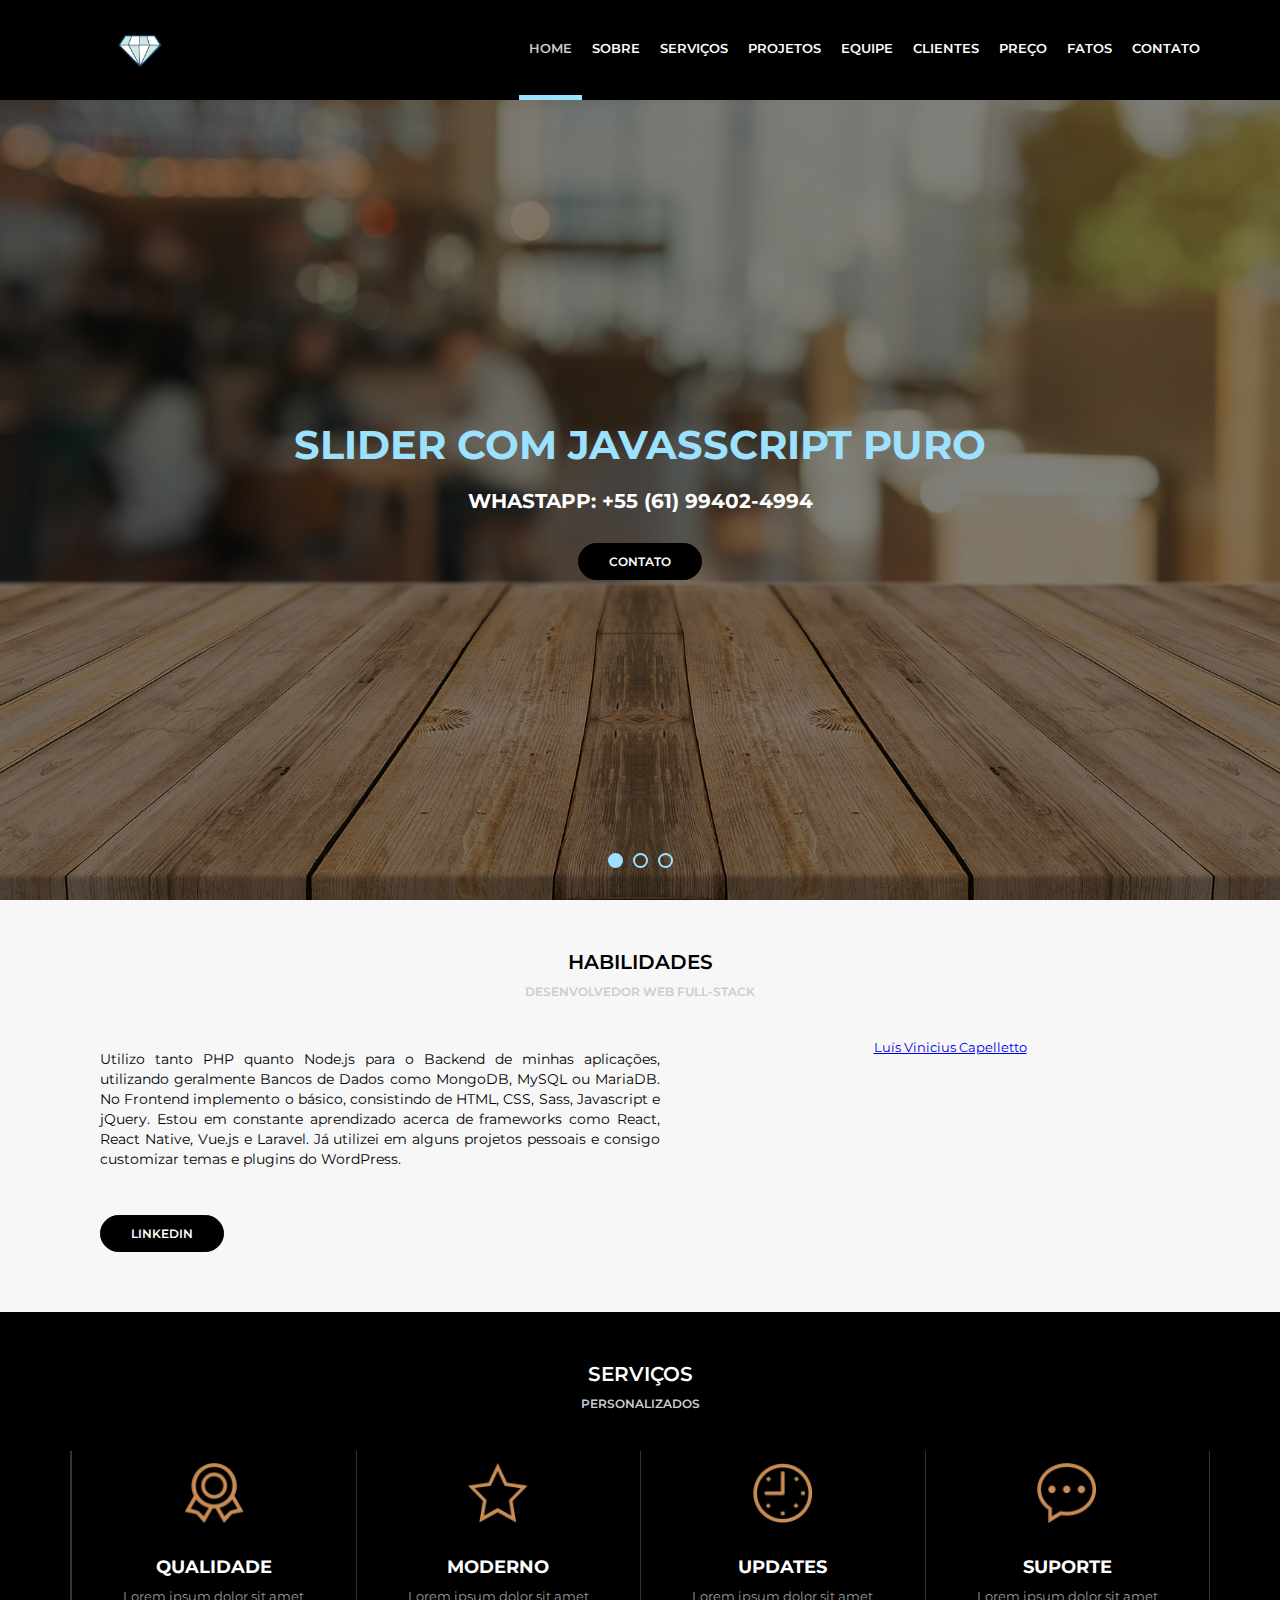
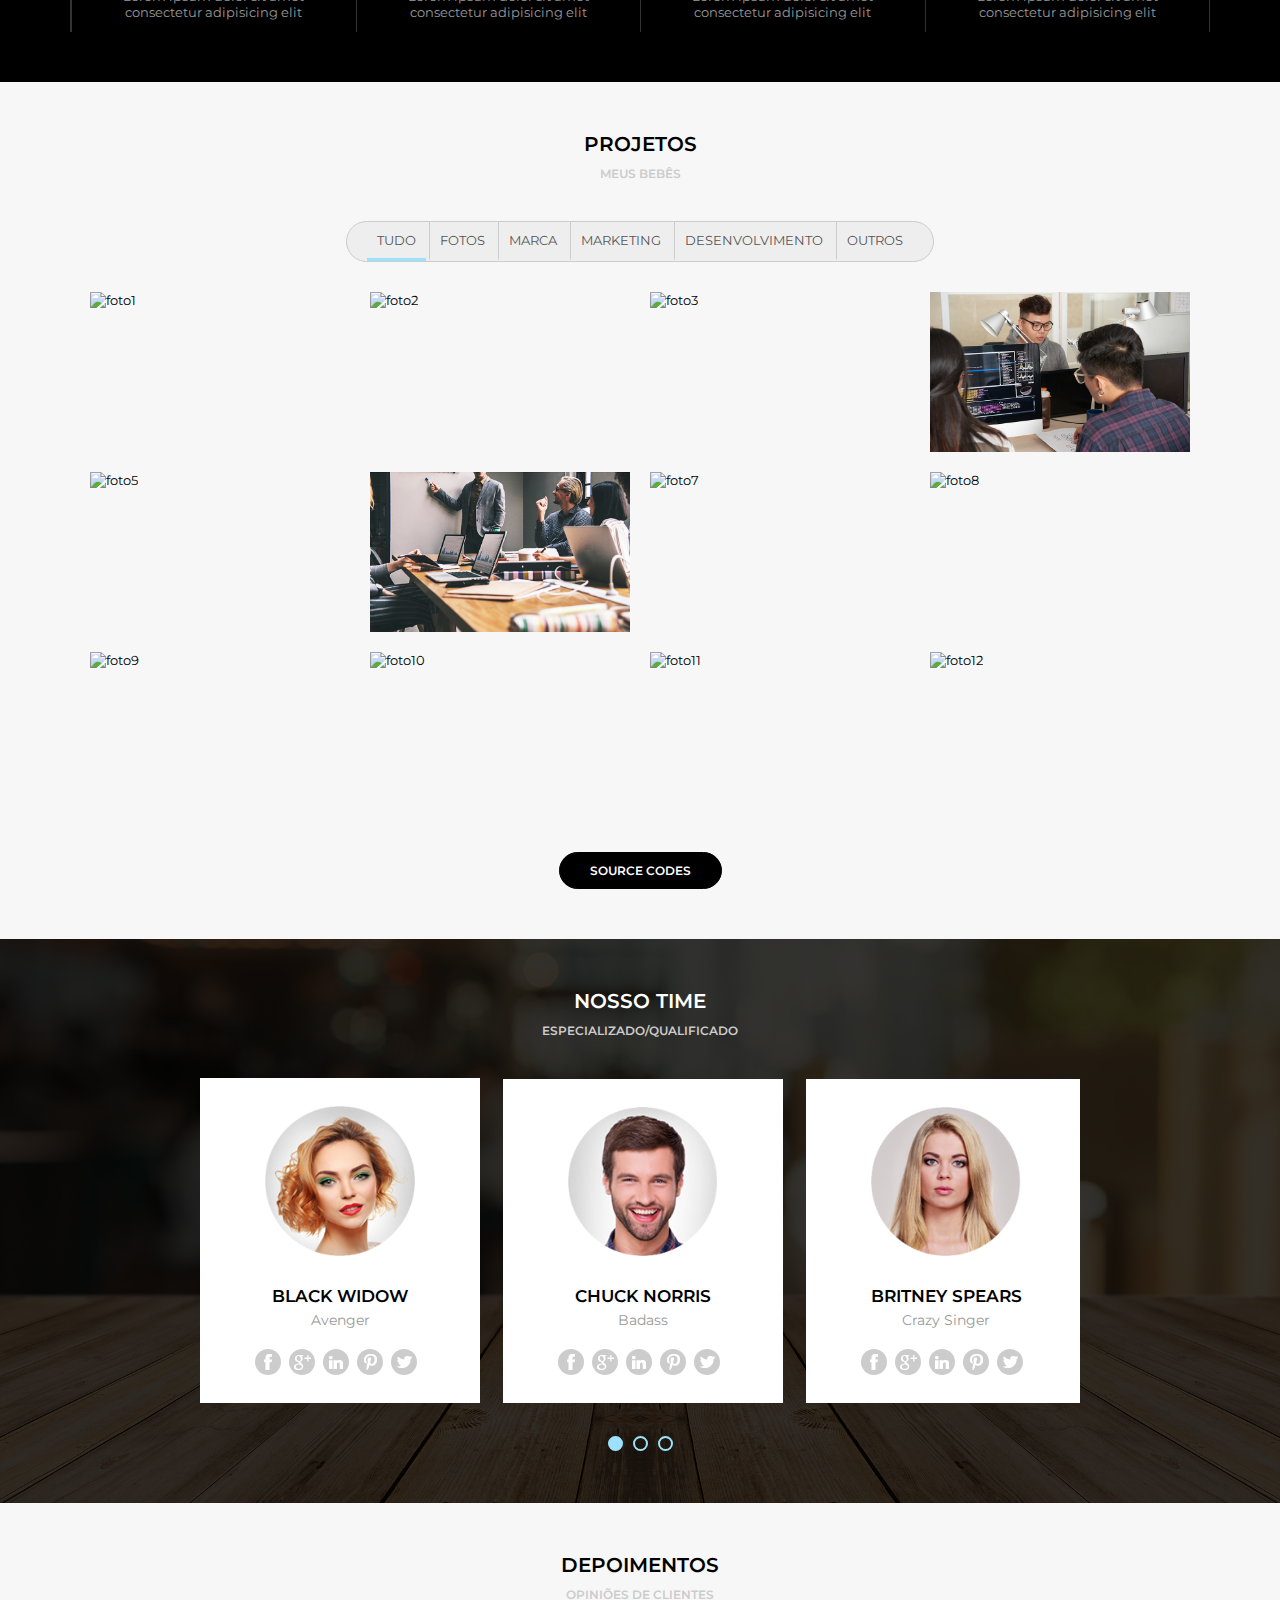
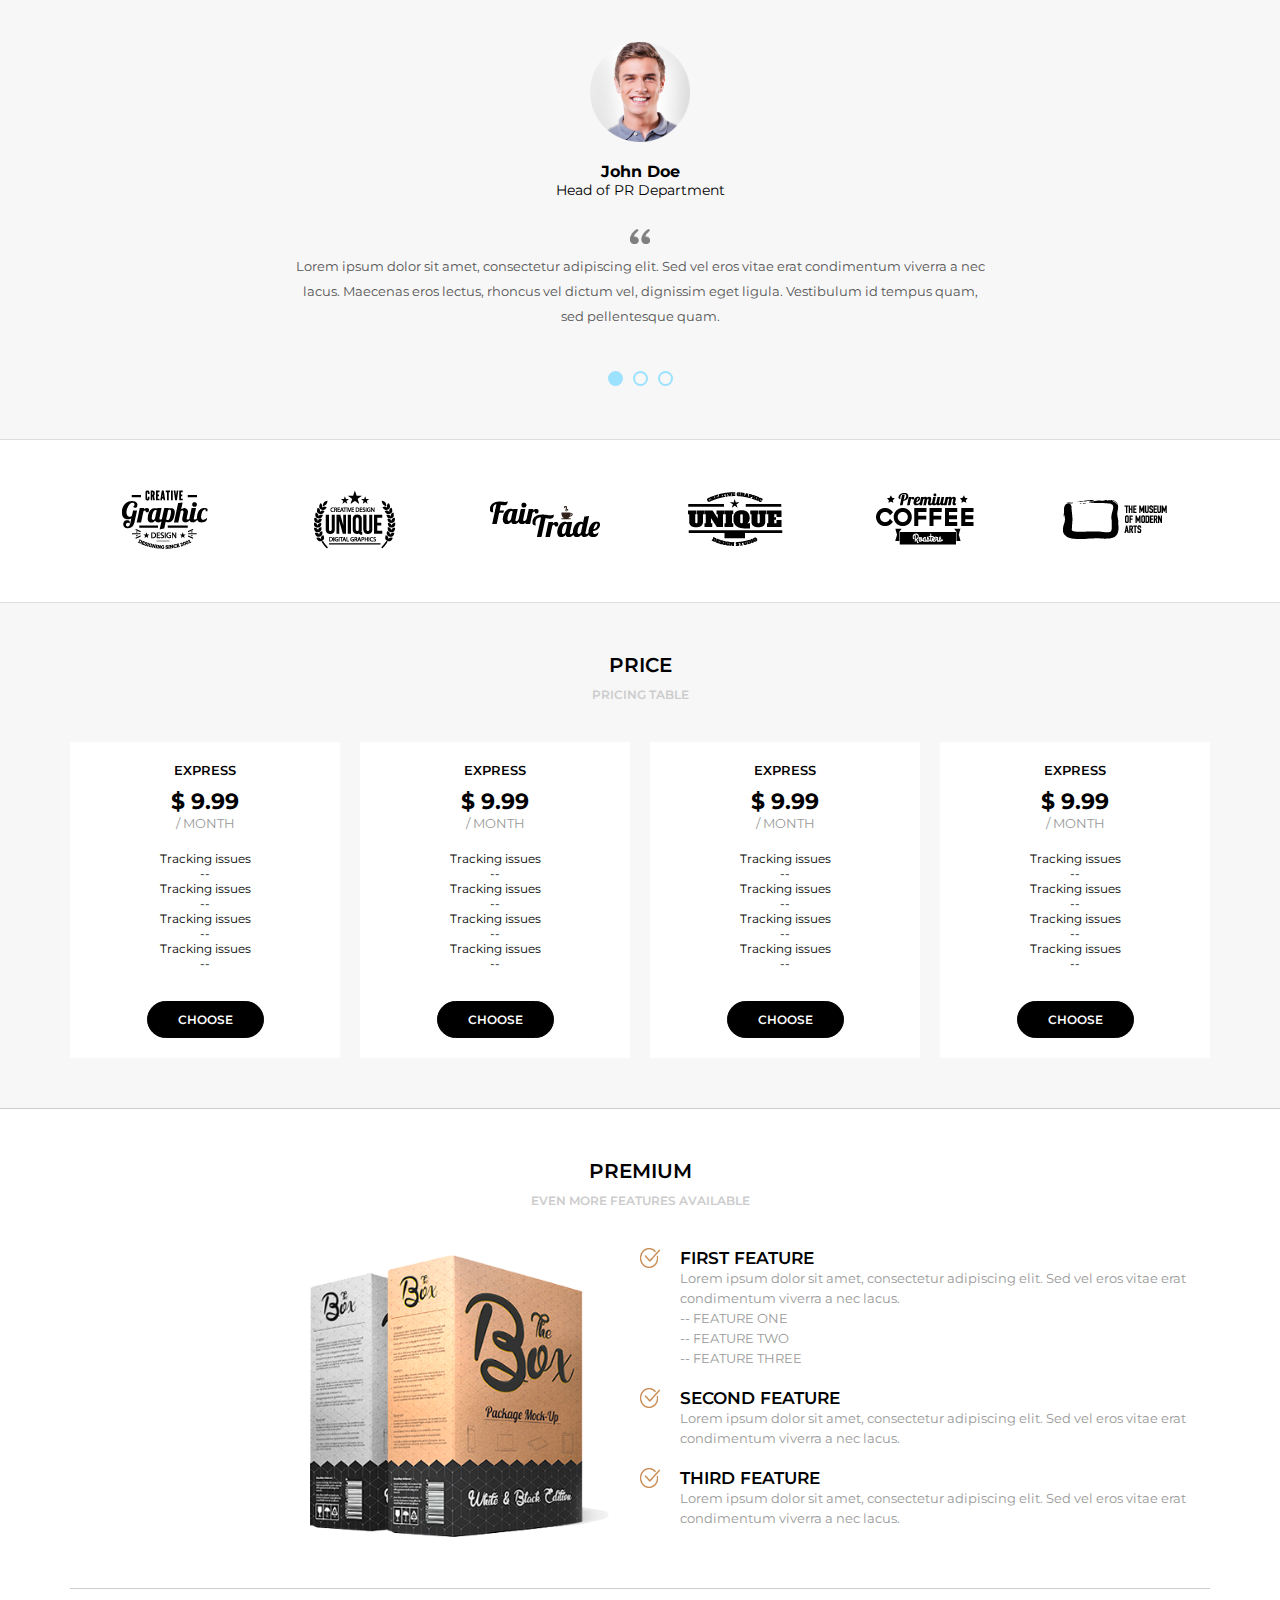
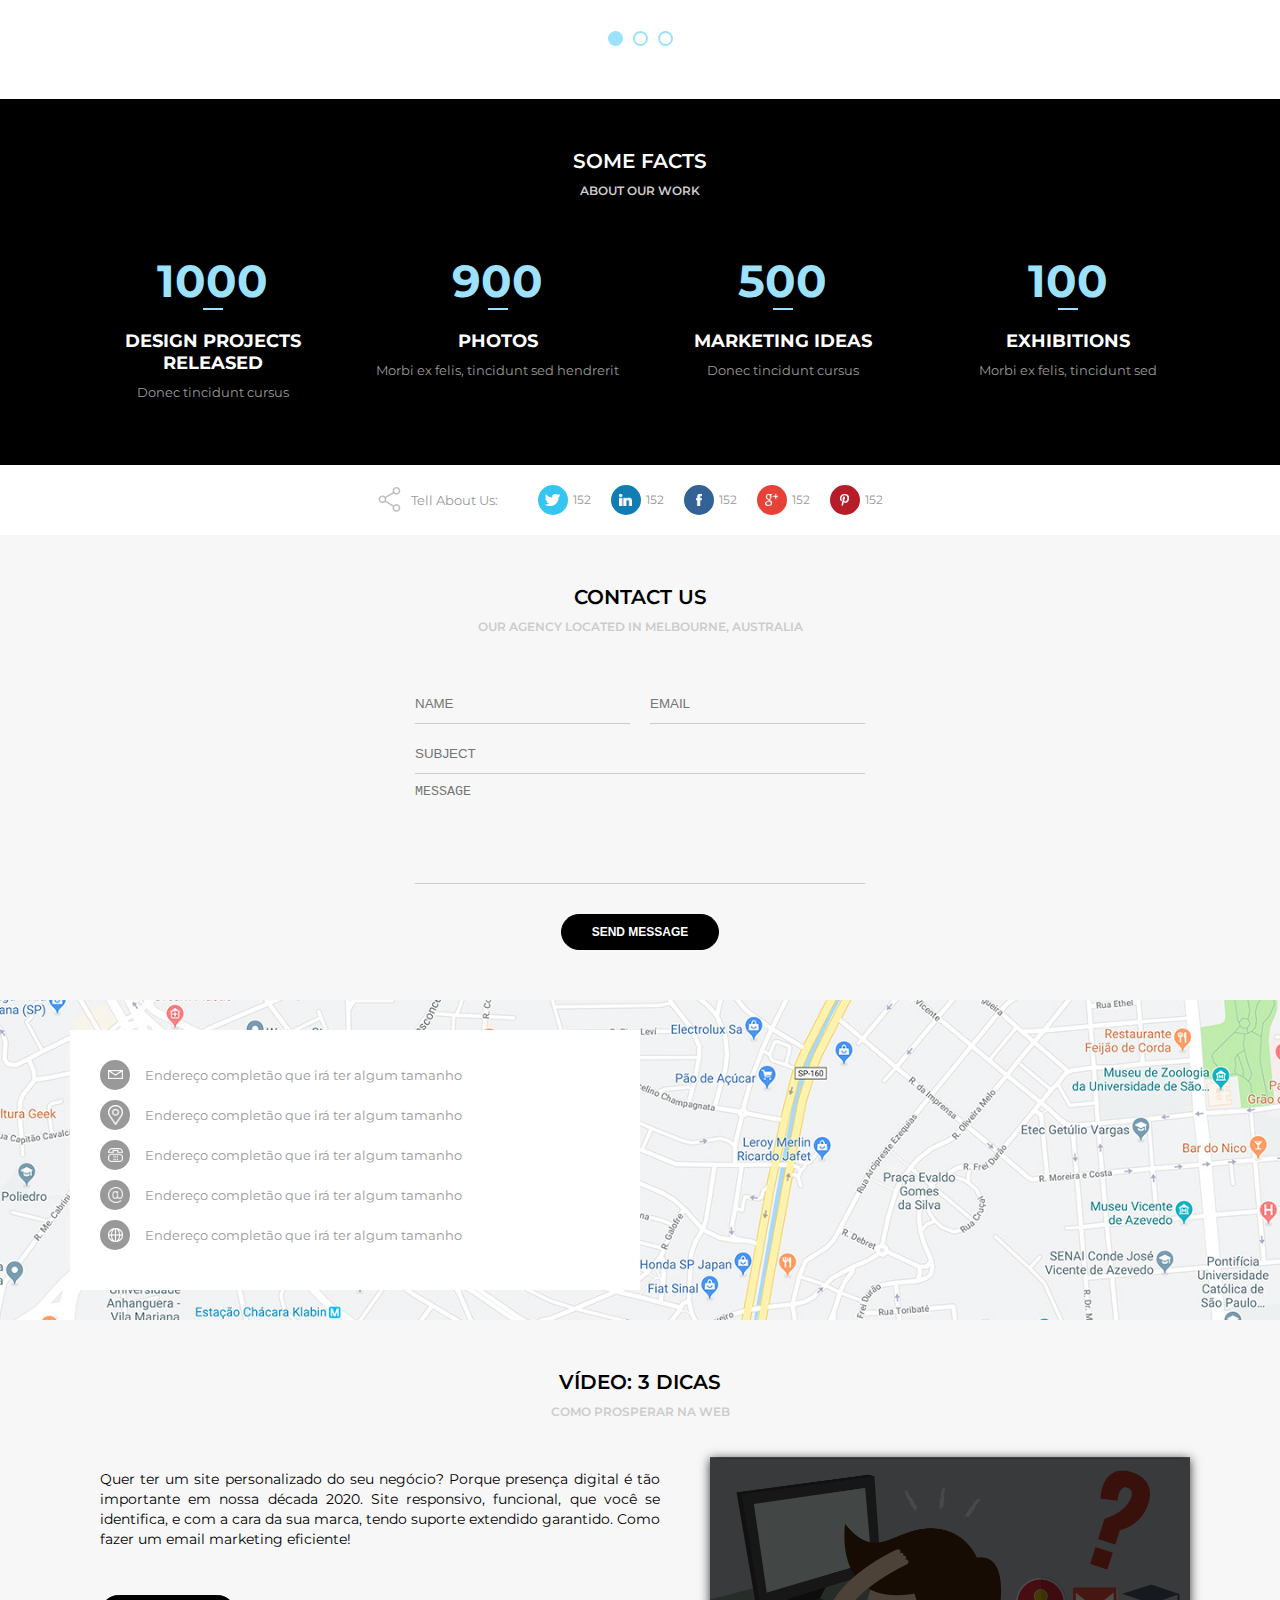
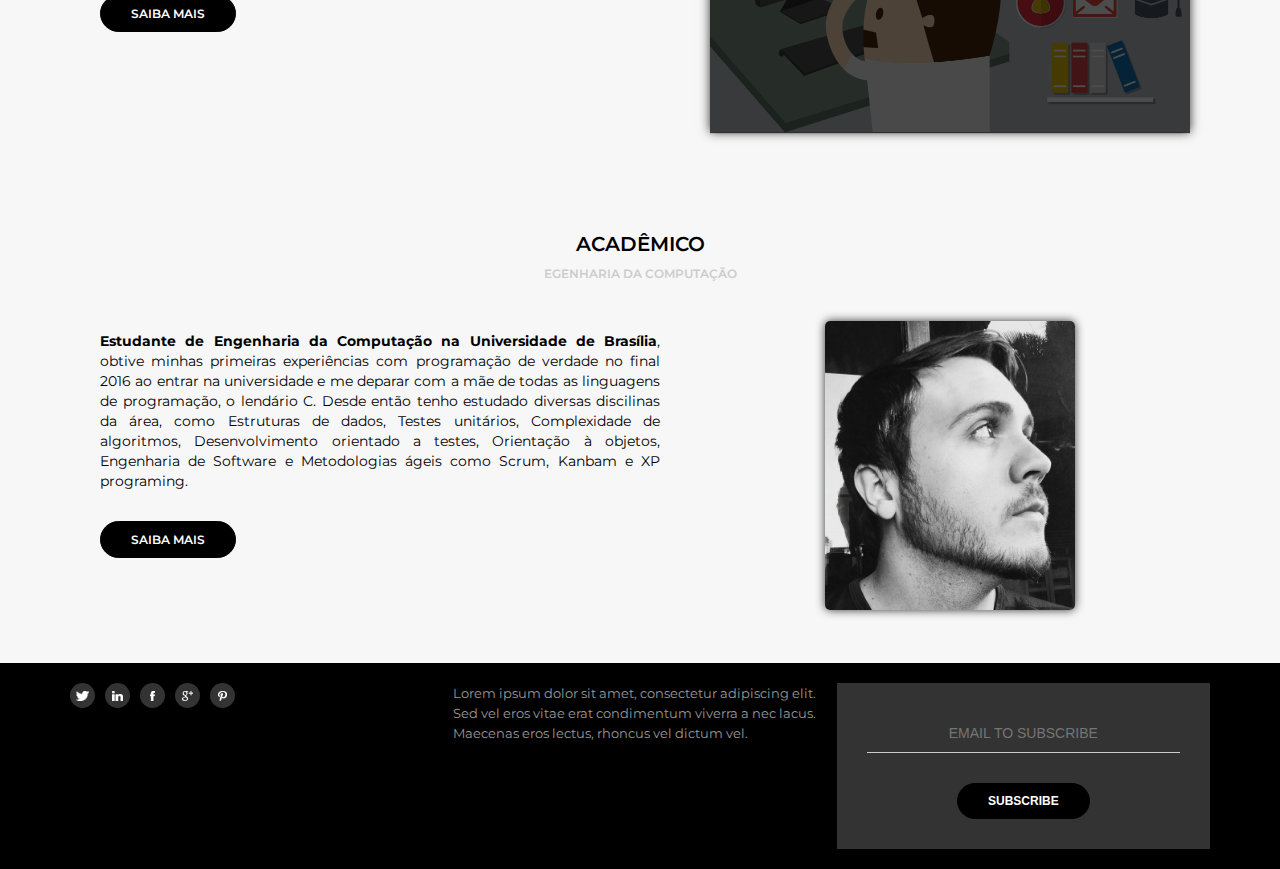
==== index.html @ 9a7fa346 "[Features] Slider Fix" ====
<!DOCTYPE html>
<html lang="pt-br">
<head>
    <meta charset="UTF-8">
    <meta http-equiv="X-UA-Compatible" content="IE=edge">
    <meta name="viewport" content="width=device-width, initial-scale=1.0">

    <meta property="og:image" content="./media/Profile.png">
    <meta name="description" content="This is my website description">
    <meta name="keywords" content="web development, web design, HTML CSS ">

    <link href="https://fonts.googleapis.com/css2?family=Montserrat:wght@300;400;600;700&display=swap" rel="stylesheet"> 
    <script src="https://kit.fontawesome.com/80a77d1ec5.js" crossorigin="anonymous"></script>

    <link rel="stylesheet" href="./assets/css/style.css">
    <link id="favicon" rel="icon" href="assets/icons/terminal.ico" type="image/x-icon" />
    <title>FrontEnd Estático - HTML & CSS</title>
</head>
<body>
    <header>
        <section class="header">
            <div class="logo">
                <div class="logo-img">
                    <img src="assets/animations/diamond/animat-diamond-color.gif" alt="diamond-color animation">
                </div>
            </div>
            <div class="menu">
                <img src="assets/icons/menu.png" alt="menu opener img" class="menu-opener">
                <nav>
                    <ul>
                        <li class="active"><a href="#">Home</a></li>
                        <li><a href="#">Sobre</a></li>
                        <li><a href="#">Serviços</a></li>
                        <li><a href="#">Projetos</a></li>
                        <li><a href="#">Equipe</a></li>
                        <li><a href="#">Clientes</a></li>
                        <li><a href="#">Preço</a></li>
                        <li><a href="#">Fatos</a></li>
                        <li><a href="#">Contato</a></li>
                    </ul>
                </nav>
            </div><!--menu-->
        </section><!--header-->
    </header>
    <main>
        
        <section class="banner">
            <div class="sliders">
                <div class="slide">

                    <div class="slide-area slide1" >
                        <h1><span>Slider com JavaSscript Puro</span><br></h1>
                        <h2>WhastApp: +55 (61) 99402-4994</h2>
                        <a href="mailto:thecapellett@gmail.com" target="_blank" class="button">
                            <i class="fas fa-envelope fa-lg"></i> Contato
                        </a>
                    </div>
                </div><!--slide1-->

                <div class="slide">
                    <div class="slide-area slide2">
                        <h1><span>PHP do Jeito Certo</span><br></h1>
                        <h2>WhastApp: +55 (61) 99402-4994</h2>
                        <a href="mailto:thecapellett@gmail.com" target="_blank" class="button">
                            <i class="fas fa-envelope"></i> Contato
                        </a>
                    </div>
                </div><!--slide2-->

                <div class="slide">
                    <div class="slide-area slide3">
                        <h1><span>Bancos de Dados</span><br></h1>
                        <h2>WhastApp: +55 (61) 99402-4994</h2>
                        <a href="mailto:thecapellett@gmail.com" target="_blank" class="button">
                            <i class="fas fa-envelope"></i> Contato
                        </a>
                    </div>
                </div><!--slide3-->

            </div><!--sliders-->

            <div class="sliders-pointers">
                <div class="pointer active" onclick="mudarSlide(0)"></div>
                <div class="pointer" onclick="mudarSlide(1)"></div>
                <div class="pointer" onclick="mudarSlide(2)"></div>
            </div><!--slider-pointers-->

        </section><!--banner-->

        <section class="default light">
            <div class="section-title">habilidades</div>
            <div class="section-desc">Desenvolvedor Web Full-Stack</div>
            <div class="section-body">
                <div class="section-about">
                    <div class="section-about--left">
                        <p>
                            Utilizo tanto PHP quanto Node.js para o Backend de minhas aplicações, utilizando geralmente Bancos de Dados como MongoDB, MySQL ou MariaDB.
                            No Frontend implemento o básico, consistindo de HTML, CSS, Sass, Javascript e jQuery. 
                            Estou em constante aprendizado acerca de frameworks como React, React Native, Vue.js e Laravel.
                            Já utilizei em alguns projetos pessoais e consigo customizar temas e plugins do WordPress.
                        </p>
                        <br>
                        <a href="https://www.linkedin.com/in/luis-capelletto/" target="_blank" class="button">Linkedin</a>
                    </div>
                    <div class="section-about--right">
                        <div class="LI-profile-badge"  data-version="v1" data-size="medium" data-locale="pt_BR" data-type="vertical" data-theme="dark" data-vanity="luis-capelletto">
                            <a class="LI-simple-link" href='https://br.linkedin.com/in/luis-capelletto?trk=profile-badge'>
                                Luís Vinicius Capelletto
                            </a>
                        </div><!--!Linkedin Badge!-->
                    </div>
                </div><!--section-about-->
            </div><!--secction-body-->
        </section><!--default light-->

        <section class="default dark">
            <div class="section-title">Serviços</div>
            <div class="section-desc">Personalizados</div>
            <div class="section-body">
                <div class="section-services">
                    <div class="section-service">
                        <img src="assets/icons/medalha.png" alt="serviço1 img">
                        <h4>Qualidade</h4>
                        <p>Lorem ipsum dolor sit amet consectetur adipisicing elit</p>
                    </div><!--section-service-->
                    
                    <div class="section-service">
                        <img src="assets/icons/estrela.png" alt="serviço2 img">
                        <h4>Moderno</h4>
                        <p>Lorem ipsum dolor sit amet consectetur adipisicing elit</p>
                    </div><!--section-service-->
                    
                    <div class="section-service">
                        <img src="assets/icons/relogio.png" alt="serviço3 img">
                        <h4>Updates</h4>
                        <p>Lorem ipsum dolor sit amet consectetur adipisicing elit</p>
                    </div><!--section-service-->
                    
                    <div class="section-service">
                        <img src="assets/icons/balao.png" alt="serviço4 img">
                        <h4>Suporte</h4>
                        <p>Lorem ipsum dolor sit amet consectetur adipisicing elit</p>
                    </div><!--section-service-->

                </div><!--section-services-->
            </div><!--section-body-->
        </section><!--default dark-->

        <section class="default light">
            <div class="section-title">Projetos</div>
            <div class="section-desc">Meus bebês</div>
            <div class="section-body">
                <div class="section-projects">
                    <div class="section-projects--filters">
                        <ul>
                            <li class="active">Tudo</li>
                            <li>Fotos</li>
                            <li>Marca</li>
                            <li>Marketing</li>
                            <li>Desenvolvimento</li>
                            <li>Outros</li>
                        </ul>
                    </div><!--section-projects--filters-->
                    <div class="section-projects--photos">
                        <div class="section-projects--photo">
                            <div class="section-projects--photoarea">
                                <div class="section-projects--photoinfo">
                                    <h5>ABOUT</h5>
                                    <p>
                                        Lorem ipsum dolor sit amet consectetur, 
                                        adipisicing elit. 
                                    </p>
                                </div>
                                <img src="https://source.unsplash.com/random" alt="foto1">
                            </div>
                        </div><!--photo1-->
                        <div class="section-projects--photo">
                            <div class="section-projects--photoarea">
                                <div class="section-projects--photoinfo">
                                    <h5>ABOUT</h5>
                                    <p>
                                        Lorem ipsum dolor sit amet consectetur, 
                                        adipisicing elit. 
                                    </p>
                                </div>
                                <img src="https://source.unsplash.com/collection/962362/desktop-and-tech" alt="foto2">
                            </div>
                        </div><!--photo2-->
                        <div class="section-projects--photo">
                            <div class="section-projects--photoarea">
                                <div class="section-projects--photoinfo">
                                    <h5>ABOUT</h5>
                                    <p>
                                        Lorem ipsum dolor sit amet consectetur, 
                                        adipisicing elit. 
                                    </p>
                                </div>
                                <img src="https://source.unsplash.com/Im7lZjxeLhg" alt="foto3">
                            </div>
                        </div><!--photo3-->
                        <div class="section-projects--photo">
                            <div class="section-projects--photoarea">
                                <div class="section-projects--photoinfo">
                                    <h5>ABOUT</h5>
                                    <p>
                                        Lorem ipsum dolor sit amet consectetur, 
                                        adipisicing elit. 
                                    </p>
                                </div>
                                <img src="media/foto4.jpg" alt="foto4">
                            </div>
                        </div><!--photo4-->

                        <div class="section-projects--photo">
                            <div class="section-projects--photoarea">
                                <div class="section-projects--photoinfo">
                                    <h5>ABOUT</h5>
                                    <p>
                                        Lorem ipsum dolor sit amet consectetur, 
                                        adipisicing elit. 
                                    </p>
                                </div>
                                <img src="https://source.unsplash.com/JdoofvUDUwc" alt="foto5">
                            </div>
                        </div><!--photo5-->
                        <div class="section-projects--photo">
                            <div class="section-projects--photoarea">
                                <div class="section-projects--photoinfo">
                                    <h5>ABOUT</h5>
                                    <p>
                                        Lorem ipsum dolor sit amet consectetur, 
                                        adipisicing elit. 
                                    </p>
                                </div>
                                <img src="media/foto6.jpg" alt="foto6">
                            </div>
                        </div><!--photo6-->
                        <div class="section-projects--photo">
                            <div class="section-projects--photoarea">
                                <div class="section-projects--photoinfo">
                                    <h5>ABOUT</h5>
                                    <p>
                                        Lorem ipsum dolor sit amet consectetur, 
                                        adipisicing elit. 
                                    </p>
                                </div>
                                <img src="https://source.unsplash.com/collection/940308/pink" alt="foto7">
                            </div>
                        </div><!--photo7-->
                        <div class="section-projects--photo">
                            <div class="section-projects--photoarea">
                                <div class="section-projects--photoinfo">
                                    <h5>ABOUT</h5>
                                    <p>
                                        Lorem ipsum dolor sit amet consectetur, 
                                        adipisicing elit. 
                                    </p>
                                </div>
                                <img src="https://source.unsplash.com/collection/9803122/tech-2020" alt="foto8">
                            </div>
                        </div><!--photo8-->

                        <div class="section-projects--photo">
                            <div class="section-projects--photoarea">
                                <div class="section-projects--photoinfo">
                                    <h5>ABOUT</h5>
                                    <p>
                                        Lorem ipsum dolor sit amet consectetur, 
                                        adipisicing elit. 
                                    </p>
                                </div>
                                <img src="https://source.unsplash.com/collection/2737036/minimal-black-and-white-" alt="foto9">
                            </div>
                        </div><!--photo9-->
                        <div class="section-projects--photo">
                            <div class="section-projects--photoarea">
                                <div class="section-projects--photoinfo">
                                    <h5>ABOUT</h5>
                                    <p>
                                        Lorem ipsum dolor sit amet consectetur, 
                                        adipisicing elit. 
                                    </p>
                                </div>
                                <img src="https://source.unsplash.com/collection/9897950/2020-website" alt="foto10">
                            </div>
                        </div><!--photo10-->
                        <div class="section-projects--photo">
                            <div class="section-projects--photoarea">
                                <div class="section-projects--photoinfo">
                                    <h5>ABOUT</h5>
                                    <p>
                                        Lorem ipsum dolor sit amet consectetur, 
                                        adipisicing elit. 
                                    </p>
                                </div>
                                <img src="https://source.unsplash.com/collection/10000338/creative-things-👌" alt="foto11">
                            </div>
                        </div><!--photo11-->
                        <div class="section-projects--photo">
                            <div class="section-projects--photoarea">
                                <div class="section-projects--photoinfo">
                                    <h5>ABOUT</h5>
                                    <p>
                                        Lorem ipsum dolor sit amet consectetur, 
                                        adipisicing elit. 
                                    </p>
                                </div>
                                <img src="https://source.unsplash.com/collection/9462029/2020" alt="foto12">
                            </div>
                        </div><!--photo12-->

                    </div><!--section-projects--photos-->
                    
                    <a href="#" class="button">Source Codes</a>
                </div><!--section-projects-->
            </div><!--section-body-->
        </section><!--default light-->

        <section class="default dark bg-team">
            <div class="section-team--area">
                <div class="section-title">Nosso Time</div>
                <div class="section-desc">Especializado/Qualificado</div>
                <div class="section-body">
                    <div class="section-team">

                        <div class="sliders">

                            <div class="slide-team">
                                <div class="slide-area" >
                                    <img class="section-team--image"src="media/mulher1.png" alt="mulher1">
                                    <div class="section-team--name">Black Widow</div>
                                    <div class="section-team--role">Avenger</div>
                                    <div class="section-team--social">
                                        <a href="#"><img src="assets/icons/facebook.png" alt="facebook"></a>
                                        <a href="#"><img src="assets/icons/googleplus.png" alt="googleplus"></a>
                                        <a href="#"><img src="assets/icons/linkedin.png" alt="linkedin"></a>
                                        <a href="#"><img src="assets/icons/pinterest.png" alt="pinterest"></a>
                                        <a href="#"><img src="assets/icons/twitter.png" alt="twitter"></a>
                                    </div>
                                </div>
                            </div><!--slide1-->

                            <div class="slide-team">
                                <div class="slide-area">
                                    <img class="section-team--image"src="media/homem1.png" alt="homem1">
                                    <div class="section-team--name">Chuck Norris</div>
                                    <div class="section-team--role">Badass</div>
                                    <div class="section-team--social">
                                        <a href="#"><img src="assets/icons/facebook.png" alt="facebook"></a>
                                        <a href="#"><img src="assets/icons/googleplus.png" alt="googleplus"></a>
                                        <a href="#"><img src="assets/icons/linkedin.png" alt="linkedin"></a>
                                        <a href="#"><img src="assets/icons/pinterest.png" alt="pinterest"></a>
                                        <a href="#"><img src="assets/icons/twitter.png" alt="twitter"></a>
                                    </div>
                                </div>
                            </div><!--slide2-->

                            <div class="slide-team">
                                <div class="slide-area">
                                    <img class="section-team--image"src="media/mulher2.png" alt="mulher2">
                                    <div class="section-team--name">Britney Spears</div>
                                    <div class="section-team--role">Crazy Singer</div>
                                    <div class="section-team--social">
                                        <a href="#"><img src="assets/icons/facebook.png" alt="facebook"></a>
                                        <a href="#"><img src="assets/icons/googleplus.png" alt="googleplus"></a>
                                        <a href="#"><img src="assets/icons/linkedin.png" alt="linkedin"></a>
                                        <a href="#"><img src="assets/icons/pinterest.png" alt="pinterest"></a>
                                        <a href="#"><img src="assets/icons/twitter.png" alt="twitter"></a>
                                    </div>
                                </div>
                            </div><!--slide3-->

                            <div class="slide-team">
                                <div class="slide-area">
                                    <img class="section-team--image"src="media/mulher1.png" alt="mulher1">
                                    <div class="section-team--name">Jane Doe</div>
                                    <div class="section-team--role">Master Mind</div>
                                    <div class="section-team--social">
                                        <a href="#"><img src="assets/icons/facebook.png" alt="facebook"></a>
                                        <a href="#"><img src="assets/icons/googleplus.png" alt="googleplus"></a>
                                        <a href="#"><img src="assets/icons/linkedin.png" alt="linkedin"></a>
                                        <a href="#"><img src="assets/icons/pinterest.png" alt="pinterest"></a>
                                        <a href="#"><img src="assets/icons/twitter.png" alt="twitter"></a>
                                    </div>
                                </div>
                            </div><!--slide4-->
                            
                        </div><!--sliders-->
                    </div><!--section-team-->

                    <div class="sliders-pointers" id="slideshow2">
                        <div class="pointer active" onclick="mudarSlide(0)"></div>
                        <div class="pointer" onclick="mudarSlide(1)"></div>
                        <div class="pointer" onclick="mudarSlide(2)"></div>
                    </div><!--slider-pointers-->

                </div><!--section-body-->
            </div><!--section-team--area-->
        </section><!--default dark-->

        <section class="default light testimonials">
            <div class="section-title">Depoimentos</div>
            <div class="section-desc">Opiniões de Clientes</div>
            <div class="section-body">
                <div class="section-testimonials">
                    <div class="sliders" style="margin-left:0;">
                        <div class="slide">
                            <div class="slidearea">
                                <img class="section-testimonials--avatar" src="media/homem2.png" />
                                <div class="section-testimonials--name">John Doe</div>
                                <div class="section-testimonials--role">Head of PR Department</div>
                                <img class="section-testimonials--quoteimg" src="assets/icons/quote.png" />
                                <div class="section-testimonials--quote">Lorem ipsum dolor sit amet, consectetur adipiscing elit. Sed vel eros vitae erat condimentum viverra a nec lacus. Maecenas eros lectus, rhoncus vel dictum vel, dignissim eget ligula. Vestibulum id tempus quam, sed pellentesque quam.</div>
                            </div>
                        </div><div class="slide">
                            <div class="slidearea">
                                <img class="section-testimonials--avatar" src="media/mulher1.png" />
                                <div class="section-testimonials--name">Jane Doe</div>
                                <div class="section-testimonials--role">Master Mind</div>
                                <img class="section-testimonials--quoteimg" src="assets/icons/quote.png" />
                                <div class="section-testimonials--quote">Lorem ipsum dolor sit amet, consectetur adipiscing elit. Sed vel eros vitae erat condimentum viverra a nec lacus. Maecenas eros lectus, rhoncus vel dictum vel, dignissim eget ligula. Vestibulum id tempus quam, sed pellentesque quam.</div>
                            </div>
                        </div><div class="slide">
                            <div class="slidearea">
                                <img class="section-testimonials--avatar" src="media/mulher2.png" />
                                <div class="section-testimonials--name">mulher 2</div>
                                <div class="section-testimonials--role">Alguma qualquer</div>
                                <img class="section-testimonials--quoteimg" src="assets/icons/quote.png" />
                                <div class="section-testimonials--quote">Lorem ipsum dolor sit amet, consectetur adipiscing elit. Sed vel eros vitae erat condimentum viverra a nec lacus. Maecenas eros lectus, rhoncus vel dictum vel, dignissim eget ligula. Vestibulum id tempus quam, sed pellentesque quam.</div>
                            </div>
                        </div>
                    </div>
                    <div class="sliders-pointers" id="slideshow3">
                        <div class="pointer active"></div>
                        <div class="pointer"></div>
                        <div class="pointer"></div>
                    </div>
                </div>
            </div>
        </section>
    
        <section class="default section-companies">
            <div class="section-body">
                <div class="section-companies--area">
                    <div class="section-company">
                        <img src="media/empresa1.png" />
                    </div>
                    <div class="section-company">
                        <img src="media/empresa2.png" />
                    </div>
                    <div class="section-company">
                        <img src="media/empresa3.png" />
                    </div>
                    <div class="section-company">
                        <img src="media/empresa4.png" />
                    </div>
                    <div class="section-company">
                        <img src="media/empresa5.png" />
                    </div>
                    <div class="section-company">
                        <img src="media/empresa6.png" />
                    </div>
                </div>
            </div>
        </section>
    
        <section class="default light">
            <div class="section-title">Price</div>
            <div class="section-desc">Pricing Table</div>
            <div class="section-body">
                <div class="section-price">
                        <div class="section-price--item">
                            <div class="section-price--item-name">Express</div>
                            <div class="section-price--item-money">$ 9.99</div>
                            <div class="section-price--item-period">/ month</div>
                            <div class="section-price--item-point">Tracking issues<br/>--</div>
                            <div class="section-price--item-point">Tracking issues<br/>--</div>
                            <div class="section-price--item-point">Tracking issues<br/>--</div>
                            <div class="section-price--item-point">Tracking issues<br/>--</div>
                            <a href="" class="button button--dark">Choose</a>
                        </div>
                        <div class="section-price--item">
                            <div class="section-price--item-name">Express</div>
                            <div class="section-price--item-money">$ 9.99</div>
                            <div class="section-price--item-period">/ month</div>
                            <div class="section-price--item-point">Tracking issues<br/>--</div>
                            <div class="section-price--item-point">Tracking issues<br/>--</div>
                            <div class="section-price--item-point">Tracking issues<br/>--</div>
                            <div class="section-price--item-point">Tracking issues<br/>--</div>
                            <a href="" class="button button--dark">Choose</a>
                        </div>
                        <div class="section-price--item">
                            <div class="section-price--item-name">Express</div>
                            <div class="section-price--item-money">$ 9.99</div>
                            <div class="section-price--item-period">/ month</div>
                            <div class="section-price--item-point">Tracking issues<br/>--</div>
                            <div class="section-price--item-point">Tracking issues<br/>--</div>
                            <div class="section-price--item-point">Tracking issues<br/>--</div>
                            <div class="section-price--item-point">Tracking issues<br/>--</div>
                            <a href="" class="button button--dark">Choose</a>
                        </div>
                        <div class="section-price--item">
                            <div class="section-price--item-name">Express</div>
                            <div class="section-price--item-money">$ 9.99</div>
                            <div class="section-price--item-period">/ month</div>
                            <div class="section-price--item-point">Tracking issues<br/>--</div>
                            <div class="section-price--item-point">Tracking issues<br/>--</div>
                            <div class="section-price--item-point">Tracking issues<br/>--</div>
                            <div class="section-price--item-point">Tracking issues<br/>--</div>
                            <a href="" class="button button--dark">Choose</a>
                        </div>
                </div>
            </div>
        </section><!--default light-->
    
        <section class="default light premium">
            <div class="section-title">Premium</div>
            <div class="section-desc">Even More Features Available</div>
            <div class="section-body">
                <div class="section-premium">
                    <div class="sliders" style="margin-left:0;">
                        <div class="slide">
                            <div class="slidearea">
                                <div class="section-premium--left">
                                    <img src="media/livros.png" />
                                </div>
                                <div class="section-premium--right">
                                        <div class="section-premium--item">
                                            <img src="assets/icons/check.png" />
                                            <div>
                                                <h4>FIRST FEATURE</h4>
                                                Lorem ipsum dolor sit amet, consectetur adipiscing elit. Sed vel eros vitae erat condimentum viverra a nec lacus.<br/>
                                                -- FEATURE ONE<br/>
                                                -- FEATURE TWO<br/>
                                                -- FEATURE THREE
                                            </div>
                                        </div>
                                        <div class="section-premium--item">
                                            <img src="assets/icons/check.png" />
                                            <div>
                                                <h4>SECOND FEATURE</h4>
                                                Lorem ipsum dolor sit amet, consectetur adipiscing elit. Sed vel eros vitae erat condimentum viverra a nec lacus.
                                            </div>
                                        </div>
                                        <div class="section-premium--item">
                                            <img src="assets/icons/check.png" />
                                            <div>
                                                <h4>THIRD FEATURE</h4>
                                                Lorem ipsum dolor sit amet, consectetur adipiscing elit. Sed vel eros vitae erat condimentum viverra a nec lacus.
                                            </div>
                                        </div>
                                </div>
                            </div>
                        </div><div class="slide">
                            <div class="slidearea">
                                ...
                            </div>
                        </div><div class="slide">
                            <div class="slidearea">
                                ...
                            </div>
                        </div>
                    </div>
                    <div class="sliders-pointers" id="slideshow4">
                        <div class="pointer active"></div>
                        <div class="pointer"></div>
                        <div class="pointer"></div>
                    </div>
                </div>
            </div>
        </section><!--default light-->
    
        <section class="default dark">
            <div class="section-title">Some Facts</div>
            <div class="section-desc">About our work</div>
            <div class="section-body">
                <div class="section-facts">
                    <div class="section-fact">
                        <h3>1000</h3>
                        <div class="section-fact-line"></div>
                        <h4>Design Projects Released</h4>
                        <p>Donec tincidunt cursus</p>
                    </div>
                    <div class="section-fact">
                        <h3>900</h3>
                        <div class="section-fact-line"></div>
                        <h4>Photos</h4>
                        <p>Morbi ex felis, tincidunt sed hendrerit</p>
                    </div>
                    <div class="section-fact">
                        <h3>500</h3>
                        <div class="section-fact-line"></div>
                        <h4>Marketing Ideas</h4>
                        <p>Donec tincidunt cursus</p>
                    </div>
                    <div class="section-fact">
                        <h3>100</h3>
                        <div class="section-fact-line"></div>
                        <h4>Exhibitions</h4>
                        <p>Morbi ex felis, tincidunt sed</p>
                    </div>
                </div>
            </div>
        </section>
    
        <section class="section-share">
            <div class="section-share--legend">
                <img src="assets/icons/share.png" />
                Tell About Us:
            </div>
            <div class="section-share--item">
                <div class="section-share--icon twitter">
                    <img src="assets/icons/twitter.png" />
                </div>
                152
            </div>
            <div class="section-share--item">
                <div class="section-share--icon linkedin">
                    <img src="assets/icons/linkedin.png" />
                </div>
                152
            </div>
            <div class="section-share--item">
                <div class="section-share--icon facebook">
                    <img src="assets/icons/facebook.png" />
                </div>
                152
            </div>
            <div class="section-share--item">
                <div class="section-share--icon googleplus">
                    <img src="assets/icons/googleplus.png" />
                </div>
                152
            </div>
            <div class="section-share--item">
                <div class="section-share--icon pinterest">
                    <img src="assets/icons/pinterest.png" />
                </div>
                152
            </div>
        </section>
    
        <section class="default light">
            <div class="section-title">Contact Us</div>
            <div class="section-desc">Our Agency Located in Melbourne, Australia</div>
            <div class="section-body">
                <div class="section-contact">
                    <form method="POST">
                        <div class="section-contact--split">
                            <input type="text" name="name" placeholder="NAME" />
                            <input type="text" name="name" placeholder="EMAIL" />
                        </div>
                        <input type="text" name="name" placeholder="SUBJECT" />
                        <textarea name="message" placeholder="MESSAGE"></textarea>
                        <input type="submit" value="Send Message" class="button" />
                    </form>
                </div>
            </div>
        </section><!--default light-->
    
        <section class="section-map">
            <div class="section-map--area">
                <div class="section-map--info">
                        <div class="section-map--info-item">
                            <div class="section-map--info-item-img">
                                <img src="assets/icons/carta.png" />
                            </div>
                            Endereço completão que irá ter algum tamanho
                        </div>
                        <div class="section-map--info-item">
                            <div class="section-map--info-item-img">
                                <img src="assets/icons/localizacao.png" />
                            </div>
                            Endereço completão que irá ter algum tamanho
                        </div>
                        <div class="section-map--info-item">
                            <div class="section-map--info-item-img">
                                <img src="assets/icons/telefone.png" />
                            </div>
                            Endereço completão que irá ter algum tamanho
                        </div>
                        <div class="section-map--info-item">
                            <div class="section-map--info-item-img">
                                <img src="assets/icons/arroba.png" />
                            </div>
                            Endereço completão que irá ter algum tamanho
                        </div>
                        <div class="section-map--info-item">
                            <div class="section-map--info-item-img">
                                <img src="assets/icons/web.png" />
                            </div>
                            Endereço completão que irá ter algum tamanho
                        </div>
                </div>
            </div>
        </section>


        <!--*BONUS*-->
        <section class="default light">
            <div class="section-title">Vídeo: 3 Dicas</div>
            <div class="section-desc">Como prosperar na Web</div>
            <div class="section-body">
                <div class="section-about">
                    <div class="section-about--left">
                        <p>
                            Quer ter um site personalizado do seu negócio? 
                            Porque presença digital é tão importante em nossa década 2020.
                            Site responsivo, funcional, que você se identifica,
                            e com a cara da sua marca, tendo suporte extendido garantido.
                            Como fazer um email marketing eficiente!
                        </p>
                        <br>
                        <a href="#" class="button">Saiba Mais</a>
                    </div>

                    <!--!section-aboutus--right-->
                    <div class="section-aboutus--right">
                        <div class="section-aboutus-right--playvideo">
                            <i class="far fa-play-circle"></i>
                        </div>
                        <img src="media/Confused.jpg" />
                    </div>

                </div><!--secction-about-->
            </div><!--secction-body-->
        </section><!--default light-->

        <section class="default light">
            <div class="section-title">Acadêmico</div>
            <div class="section-desc">Egenharia da Computação</div>
            <div class="section-body">
                <div class="section-about">
                    <div class="section-about--left">
                        <p>
                            <strong>Estudante de Engenharia da Computação na Universidade de Brasília</strong>, obtive minhas primeiras experiências
                            com programação de verdade no final 2016 ao entrar na universidade e me deparar com a mãe de todas
                            as linguagens de programação, o lendário C. Desde então tenho estudado diversas discilinas da área,
                            como Estruturas de dados, Testes unitários, Complexidade de algoritmos, Desenvolvimento orientado a testes, 
                            Orientação à objetos, Engenharia de Software e Metodologias ágeis como Scrum, Kanbam e XP programing.
                        </p>
                        <a href="#" class="button">Saiba Mais</a>
                    </div>
                    <div class="section-about--right">
                        <img src="media/fb_profile.jpg" alt="perfil img">
                    </div>
                </div><!--section-about-->
            </div><!--secction-body-->
        </section><!--default light-->

    </main>
    <footer>
        <div class="footer--area">
            <div class="footer--item area1">
                <div class="footer-social">
                    <a href=""><img src="assets/icons/twitter.png" /></a>
                    <a href=""><img src="assets/icons/linkedin.png" /></a>
                    <a href=""><img src="assets/icons/facebook.png" /></a>
                    <a href=""><img src="assets/icons/googleplus.png" /></a>
                    <a href=""><img src="assets/icons/pinterest.png" /></a>
                </div>
            </div>
            <div class="footer--item area2">
                    Lorem ipsum dolor sit amet, consectetur adipiscing elit. 
                    Sed vel eros vitae erat condimentum viverra a nec lacus. Maecenas eros lectus, rhoncus vel dictum vel.
            </div>
            <div class="footer--item area3">
                <form method="POST">
                    <input type="email" name="email" placeholder="EMAIL TO SUBSCRIBE" />
                    <button class="button">Subscribe</button>
                </form>
            </div>
        </div>
    </footer>

    <script src="assets/js/scroll_gif.js"></script>
    
    <script src="assets/js/slider.js"></script>
    <!--FontAwesome-->
    <script src="https://kit.fontawesome.com/80a77d1ec5.js" crossorigin="anonymous"></script>
    <!-- Linkedin Badge -->
    <script type="text/javascript" src="https://platform.linkedin.com/badges/js/profile.js" async defer></script>
</body>
</html>
---- assets/css/style.css ----
*{
    margin: 0;
    padding: 0;
    box-sizing: border-box;
}

body{
    font-family: 'Montserrat', Arial, Helvetica, sans-serif;
    font-size: 13px;
    overflow-x: hidden;
}

header{
    height: 100px;
    background-color: black;
    color: white;
}

.header{
    max-width: 1140px;
    height: 100px;

    margin: auto;

    display: flex;
    align-items: center;
}

.logo{
    width: 100px;
    margin-left: 30px;
}

.logo-img img{
    width: 80px;
    height: 80px;
    background-color: #000;
    border-radius: 50%;
}

/*** MENU ***/

.menu-opener {
    display:none;
    width:32px;
    margin-right:30px;
    cursor: pointer;
}

.menu{
    flex: 1;
    display: flex;
    justify-content: flex-end;
}

.menu ul, 
.menu li{
    list-style: none;
}

.menu ul{
    display: flex;
}

.menu li a{
    color: white;
    text-transform: uppercase;
    font-weight: 600;
    text-decoration: none;

    height: 100px;
    display: flex;
    align-items: center;

    padding-left: 10px;
    padding-right: 10px;
    border-bottom: 5px solid black;
}

.menu li a:hover,
.menu .active a{
    border-bottom: 5px solid #9ce2ff;
    color: #ccc;
}

.button{
    display: inline-block;
    max-width: 200px;

    background-color: #000;
    color: white;

    text-align: center;
    text-transform: uppercase;
    text-decoration: none;

    font-size: 12px;
    font-weight: 600;

    margin-top: 30px;
    padding: 10px 30px;
    border-radius: 20px;

    border: 1px solid black;
}

.button:hover{
    cursor: pointer;
    background-color: #9ce2ff;
    color: black;
}

/*** BANNER ***/

.banner{
    height: calc(100vh - 100px);
    background-color: #333;
    background-size: cover;
    background-position: bottom;
    overflow: hidden;
    
}

.sliders{
    width: 1000vw;
    height: 100%;
    transition: all ease 1.5s;

    
}

.slide{
    width: 100vw;
    height: 100%;
    display: inline-block;

    top: 0;
}

.slide-area{
    display: flex;
    flex-direction: column;
    height: 100%;

    justify-content: center;
    align-items: center;
    text-align: center;

    color: white;
}

.slide1{
    background: linear-gradient(rgba(0, 0, 0, 0.5), rgba(0, 0, 0, 0.5)),
    url('../../media/bg.jpg') top 0px center / cover;
    
}

.slide2{
    background: linear-gradient(rgba(0, 0, 0, 0.5), rgba(0, 0, 0, 0.5)),
    url('../../media/foto4.jpg') top 0px center / cover;
}

.slide3{
    background: linear-gradient(rgba(0, 0, 0, 0.5), rgba(0, 0, 0, 0.5)),
    url('../../media/foto6.jpg') center/cover;
}

.slide-area h1{
    text-transform: uppercase;
    font-weight: bold;
    font-size: 40px;
    text-shadow: 1px;
}

.slide-area h1 span{
    color: #9ce2ff;
}

.slide-area h2{
    text-transform: uppercase;
    margin-top: 20px;
}

.banner .sliders-pointers{
    width: 100vw;
    height: 20px;

    position: absolute;
    margin-top: -50px;

    display: flex;
    justify-content: center;
    align-items: center;
}

.banner .pointer{
    width: 15px;
    height: 15px;

    border: 2px solid #9ce2ff;
    border-radius: 8px;

    margin-left: 5px;
    margin-right: 5px;
    cursor: pointer;
}

.banner .pointer.active{
    background-color: #9ce2ff;
}

/*** SECTIONS ***/

.default{
    width: 100vw;
    padding: 50px 0;
}

.default .section-title,
.default .section-desc{
    text-align: center;
    text-transform: uppercase;
    font-weight: 600;
}

.default .section-title{
    font-size: 20px;
}

.default .section-desc{
    font-size: 12px;
    color: #ccc;
    margin-top: 10px;
    margin-bottom: 40px;
}

.default .section-body{
    max-width: 1140px;
    margin: auto;
}

.default.light{
    background-color: #F7F7F7;
}
.default.light .section-title,
.default.light .section-body{
    color: black;
}

.default.dark{
    background-color: black;
}
.default.dark .section-title,
.default.dark .section-body{
    color: white;
}

footer {
    background-color:#000;
    padding:20px;
}
.footer--area {
    max-width:1140px;
    margin:auto;
    color:#FFF;
    display:flex;
}
.footer--item {
    flex:1;
}
.footer-social {
    display:flex;
}
.footer-social a {
    display:block;
    width:25px;
    height:25px;
    background-color:#333;
    display:flex;
    justify-content: center;
    align-items: center;
    border-radius:13px;
    margin-right:10px;
}
.footer-social a:hover {
    background-color:#9ce2ff;
}
.footer-social img {
    height:10px;
}
.footer--item.area2 {
    color:#999;
    line-height:20px;
    font-size:13px;
    padding:0 10px 10px 10px;
}
.footer--item.area3 form {
    background-color:#333;
    text-align:center;
    padding:30px;
}
.footer--item.area3 input {
    width:100%;
    height:40px;
    border:0;
    background:transparent;
    border-bottom:1px solid #CCC;
    outline:0;
    color:#FFF;
    font-size:14px;
    text-align:center;
}

/*** ABOUT ***/

.section-about{
    display: flex;
}

.section-about--left{
    flex: 1;
    padding: 10px 30px;
    text-align: justify;
}

.section-about--left p{
    font-size: 14px;
    line-height: 20px;
}

.section-about--right{
    width: 520px;
    text-align: center;
}

.section-about--right img{
    width: 250px;
    box-shadow: 0px 0px 10px #333;
    border-radius: 5px;
}

/* Linkedin */
.section-about--right .LI-icon{
    border-radius: 0px;
    box-shadow: none;
}

/*** VIDEO ***/

.section-aboutus--right{
    width: 520px;
    position: relative;
    text-align: center;
}

.section-aboutus--right img{
    width: 480px;
    height: 100%;
    box-shadow: 0px 0px 10px #333;
}

.section-aboutus-right--playvideo{
    position: absolute;
    top: 50%;
    left: 50%;
    transform: translate(-50%, -50%);
    background-color: rgba(0, 0, 0, 0.7);
    display: flex;
    justify-content: center;
    align-items: center;
    width: 480px;
    height: 101%;
}

.section-aboutus-right--playvideo i{
    font-size: 100px;
    color: #f7f7f7;
    cursor: pointer;
    margin: 0 10px 0 10px;
    text-align: center;
}

/*** SERVICES ***/

.section-services{
    display: flex;
}

.section-service{
    flex: 1;
    text-align: center;

    padding: 12px 32px;
    
    border-right: 1px solid #333;
}

.section-service:first-child{
    border-left: 2px solid #333;
}

.section-service img{
    width: 60px;
    height: 60px;
}

.section-service h4{
    margin-top: 30px;
    text-transform: uppercase;
    font-size: 18px;
}

.section-service p{
    margin-top: 10px;
    font-size: 13px;
    color: #999;
}

/*** PROJECTS ***/

.section-projects{
    display: flex;
    flex-direction: column;
    align-items: center;
}

.section-projects--filters{
    border: 1px solid #ccc;
    
    background-color: #eee;
    border-radius: 30px;
    display: inline-block;
    padding: 0 20px;
}

.section-projects--filters ul,
.section-projects--filters li{
    list-style: none;
}

.section-projects--filters li{
    display: inline-block;
    padding: 10px;
    text-transform: uppercase;
    font-size: 13px;
    border-left: 1px solid #ccc;
    color: #555;
    border-bottom: 3px solid #eee;
}

.section-projects--filters li:hover,
.section-projects--filters li.active{
    cursor: pointer;
    border-bottom: 3px solid #9ce2ff;
}

.section-projects--filters li:first-child{
    border-left: 0;
}

.section-projects--photos{
    width: 100vw;
    max-width: 1140px;
    margin-top: 20px;
    
    display: flex;
    flex-wrap: wrap;
    justify-content: center;
}

.section-projects--photo{
    width: 280px;
}

.section-projects--photoarea{
    margin: 10px;
    width: 260px;
    height: 160px;
}

.section-projects--photoarea img{
    width: inherit;
    height: inherit;

}

.section-projects--photoinfo{
    position: absolute;
    background-color: rgba(0,0,0, 0.5);

    width: inherit;
    height: inherit;

    display: none;
    flex-direction: column;

    justify-content: center;
    align-items: center;
    text-align: center;

    color: white;
}

.section-projects--photoinfo h5{
    font-size: 18px;
    font-weight: 600;
}

.section-projects--photoarea:hover 
.section-projects--photoinfo{
    display: flex;
}

/*** EQUIPE ***/

.bg-team{
    background-image: url('../../media/bg.jpg');
    background-size: cover;
    background-position: center;
    padding: 0;
}

.section-team--area{
    background-color: rgba(0,0,0, 0.8);
    padding-top: 50px;
    padding-bottom: 50px;
}

/* 
*    1 slide = 280px
*    2 slide = 580px
*    3 slide = 880px
*/

.section-team{
    overflow: hidden;
    max-width: 880px;   /* 3 slides! */
    margin: auto;
}

.section-team .sliders{
    width: 1000vw;
    height: 100%;
}

.section-team .slide-team{
    width: 280px;
    height: 100%;

    min-height: 300px;

    display: inline-block;
    background-color: white;
    margin-right: 20px;
}

.section-team .slide-area{
    display: flex;
    flex-direction: column;
    height: 100%;

    padding: 28px;

    justify-content: center;
    align-items: center;

    color: black;
}

.section-team--area .sliders-pointers{
    height: 20px;

    margin-top: 30px;

    display: flex;
    justify-content: center;
    align-items: center;
}

.section-team--area .pointer{
    width: 15px;
    height: 15px;

    border: 2px solid #9ce2ff;
    border-radius: 8px;

    margin-left: 5px;
    margin-right: 5px;
    cursor: pointer;
}

.section-team--area .pointer.active{
    background-color: #9ce2ff;
}

.section-team--image{
    width: 150px;
    height: auto;
}

.section-team--name{
    text-transform: uppercase;
    font-weight: 600;
    font-size: 17px;

    margin-top: 30px;
}

.section-team--role{
    font-size: 14px;
    color: #999;
    margin-top: 5px;
}

.section-team--social{
    display: flex;
    margin-top: 20px;

}

.section-team--social a{
    display: inline-flex;
    justify-content: center;
    align-items: center;

    width: 26px;
    height: 26px;
    margin-right: 8px;
    background-color: #ccc;

    border-radius: 13px;
}

.section-team--social a:hover{
    background-color: #9ce2ff;
}

/*** TESTIMONALS ***/

.testimonials .section-body {
    max-width:initial;
}
.section-testimonials {
    overflow:hidden;
}
.section-testimonials .sliders {
    width:1000vw;
    height:100%;
}
.section-testimonials .slide {
    width:100vw;
    height:100%;
    display:inline-block;
}
.section-testimonials .slidearea {
    display:flex;
    flex-direction:column;
    height:100%;
    justify-content: center;
    align-items:center;
}

.section-testimonials--avatar {
    width:100px;
}
.section-testimonials--name {
    font-weight: bold;
    font-size:16px;
    margin-top:20px;
}
.section-testimonials--role {
    font-size:14px;
}
.section-testimonials--quoteimg {
    width:20px;
    margin-top:30px;
}
.section-testimonials--quote {
    margin-top:10px;
    font-size:13px;
    max-width:700px;
    color:#555;
    text-align:center;
    line-height:25px;
    margin-left:30px;
    margin-right:30px;
}
.section-testimonials .sliders-pointers {
    width:100vw;
    height:20px;
    display:flex;
    justify-content: center;
    align-items: center;
    margin-top:40px;
}
.section-testimonials .pointer {
    width:15px;
    height:15px;
    border:2px solid #9ce2ff;
    border-radius:8px;
    margin-left:5px;
    margin-right:5px;
    cursor:pointer;
}
.section-testimonials .pointer.active {
    background-color:#9ce2ff;
}

/*** COMPANIES ***/

.section-companies {
    border-top:1px solid #DDD;
    border-bottom:1px solid #DDD;
}
.section-companies--area {
    display:flex;
    align-items:center;
}
.section-company {
    flex:1;
    text-align:center;
}

/*** PRICE ***/

.section-price {
    display:flex;
}
.section-price--item {
    flex:1;
    background-color: #FFF;
    margin-right: 20px;
    padding:20px;
    text-align:center;
}
.section-price--item:last-child {
    margin-right:0;
}
.section-price--item-name {
    text-transform: uppercase;
    font-size:13px;
    font-weight:600;
}
.section-price--item-money {
    font-weight: bold;
    font-size:22px;
    margin-top:10px;
}
.section-price--item-period {
    color:#999;
    text-transform: uppercase;
    margin-bottom:20px;
}
.section-price--item-point {
    font-size:12px;
}

/*** PREMIUM ***/

.premium {
    background-color:#FFF !important;
    border-top:1px solid #CCC;
}
.premium .section-body {
    max-width:initial;
}
.section-premium {
    overflow:hidden;
}
.section-premium a {
    margin-top:30px;
}
.section-premium .sliders {
    width:1000vw;
    height:100%;
}
.section-premium .slide {
    width:100vw;
    height:100%;
    display:inline-block;
}
.section-premium .slidearea {
    display:flex;
    height:100%;
    justify-content: center;
    align-items:center;
    max-width:1140px;
    border-bottom:1px solid #CCC;
    margin:auto;
    padding-bottom:40px;
}
.section-premium--left {
    flex:1;
    text-align:right;
}
.section-premium--left img {
    width:300px;
    margin-right:30px;
}
.section-premium--right {
    flex:1;
}
.section-premium--item {
    display:flex;
    margin-bottom:20px;
}
.section-premium--item img {
    width:20px;
    height:20px;
    margin-right:20px;
}
.section-premium--item div {
    flex:1;
    color:#999;
    line-height:20px;
}
.section-premium--item div h4 {
    color:#000;
    font-size:17px;
    font-weight:600;
}

.section-premium .sliders-pointers {
    width:100vw;
    height:20px;
    display:flex;
    justify-content: center;
    align-items: center;
    margin-top:40px;
}
.section-premium .pointer {
    width:15px;
    height:15px;
    border:2px solid #9ce2ff;
    border-radius:8px;
    margin-left:5px;
    margin-right:5px;
    cursor:pointer;
}
.section-premium .pointer.active {
    background-color:#9ce2ff;
}

/*** FACTS  ***/

.section-facts {
    display:flex;
}
.section-fact {
    flex:1;
    text-align:center;
    padding:15px;
}
.section-fact h3 {
    color:#9ce2ff;
    font-size:45px;
}
.section-fact-line {
    width:20px;
    border-bottom:2px solid #9ce2ff;
    margin:auto;
}
.section-fact h4 {
    margin-top:20px;
    text-transform: uppercase;
    font-size:18px;
}
.section-fact p {
    margin-top:10px;
    font-size:13px;
    color:#999;
}

/*** SHARE ***/

.section-share {
    display:flex;
    justify-content: center;
    align-items:center;
    padding:20px;
    background-color:#FFF;
    color:#999;
}
.section-share--legend {
    display:flex;
    align-items:center;
    margin-right:40px;
}
.section-share--legend img {
    margin-right:10px;
}
.section-share--item {
    font-size:12px;
    margin-right:20px;
    display:flex;
    align-items:center;
    cursor:pointer;
}
.section-share--icon {
    width:30px;
    height:30px;
    border-radius:15px;
    background-color:#CCC;
    margin-right:5px;
    display:flex;
    justify-content: center;
    align-items: center;
}
.section-share--icon img {
    height:12px;
}
.section-share--icon.twitter {
    background-color:#34c5f0;
}
.section-share--icon.linkedin {
    background-color:#127cb4;
}
.section-share--icon.facebook {
    background-color:#336297;
}
.section-share--icon.googleplus {
    background-color:#e74237;
}
.section-share--icon.pinterest {
    background-color:#b71c29;
}

/*** CONTACT ***/

.section-contact {
    max-width:450px;
    margin:auto;
    text-align:center;
}
.section-contact input[type=text],
.section-contact textarea {
    display:block;
    width:100%;
    height:40px;
    border:0;
    background:transparent;
    border-bottom:1px solid #CCC;
    outline:0;
    margin-top:10px;
}
.section-contact textarea {
    height:100px;
    resize:none;
}
.section-contact--split {
    display:flex;
}
.section-contact--split input:first-child {
    margin-right:20px;
}

/*** MAP ***/

.section-map {
    background-image:url('../../media/mapa.jpg');
    background-size:cover;
    background-position:center;
    padding-top:30px;
    padding-bottom:30px;
}
.section-map--area {
    width:100vw;
    max-width:1140px;
    margin:auto;
}
.section-map--info {
    width:50%;
    padding:30px;
    background-color:#FFF;
    color:#000;
}
.section-map--info-item {
    display:flex;
    align-items:center;
    color:#999;
    margin-bottom:10px;
}
.section-map--info-item-img {
    width:30px;
    height:30px;
    display:inline-flex;
    justify-content: center;
    align-items: center;
    padding:5px;
    background-color:#999;
    border-radius:15px;
    margin-right:15px;
}
.section-map--info-item-img img {
    width:15px;
    height:auto;
}

/*** MOBILE ***/

@media (min-width:450px) and (max-width:800px) {

    .logo {
        margin-left:30px;
    }

    .menu-opener {
        display:block;
        width:45px;
        margin-right:30px;
    }

    nav {
        display:none;
        position: absolute;
        z-index: 99;

        background-color: rgba(0, 0, 0, 0.9);

        width: 70vw;
        height: calc(100vh - 100px);
        top: 100px;
        right: 0;
    }

    .menu ul {
        flex-direction:column;
    }

    .menu li a {
        font-weight:bold;
        height:80px;
        font-size:27px;
        margin-left:50px;
        border:0;
    }
    .menu li.active a {
        border:0;
        color:#9ce2ff;
    }

    /*** ABOUT ***/

    .section-about {
        flex-direction:column;
        align-items: center;
    }

    .section-about--left {
        text-align: center;
        margin-left:30px;
        margin-right:30px;
        margin-bottom:30px;
    }

    .section-about--right {
        width: 100%;
        margin: 0 30px;
    }

    .section-aboutus--right {
        width:auto;
        margin-left:30px;
        margin-right:30px;
    }
    .section-aboutus--right img {
        width: 400px;
    }

    .section-aboutus-right--playvideo{
        width: 400px;
        margin: auto;
    }


    /*** SERVICES ***/

    .section-services {
        flex-wrap:wrap;
    }
    .section-service {
        min-width:50%;
        margin-bottom:30px;
    }
    .section-service:first-child {
        border-left:0;
    }

    /*** PROJECTS ***/

    .section-projects--filters {
        margin-left:30px;
        margin-right:30px;
    }

    /*** TEAM ***/

    .section-team {
        max-width:580px;
    }

    /*** PRICE ***/

    .section-price {
        flex-wrap:wrap;
    }
    .section-price--item {
        margin-left:20px;
        min-width:calc(50% - 40px);
        margin-bottom:20px;
    }
    .section-price--item:last-child {
        margin-right:20px;
    }

    /*** FACTS ***/

    .section-facts {
        flex-wrap:wrap;
    }
    .section-fact {
        min-width:50%;
    }

    /*** MAP ***/

    .section-map {
        padding-left:30px;
        padding-right:30px;
    }
    .section-map--area {
        width:auto;
    }
    .section-map--info {
        width:auto;
    }
    .section-map--info-item {
        margin-bottom:20px;
    }
    .section-map--info-item:last-child {
        margin-bottom:0;
    }
}

/*** SMALL DEVICES ***/

@media (max-width:450px) {
    .logo {
        margin-left:30px;
    }
    .menu-opener {
        display:block;
        width:45px;
        margin-right:30px;
    }
    nav {
        display:none;
        position: absolute;
        z-index: 99;
        background-color: rgba(0, 0, 0, 0.9);
        width: 80vw;
        height: calc(100vh - 100px);
        top: 100px;
        right: 0;
    }
    .menu ul {
        flex-direction:column;
    }

    .menu li a {
        font-weight:bold;
        height:60px;
        font-size:20px;
        margin-left:30px;
        border:0;
    }
    .menu li.active a {
        border:0;
        color:#9ce2ff;
    }

    .banner h1 {
        font-size:30px;
    }
    .banner h2 {
        font-size:17px;
    }

    /*** ABOUT ***/

    .section-about {
        flex-direction:column;
    }
    .section-about--left {
        text-align: center;
        margin-left:30px;
        margin-right:30px;
        margin-bottom:30px;
    }

    .section-about--right {
        width:auto;
        margin-left:30px;
        margin-right:30px;
    }
    .section-about--right img {
        width: 300px;
    }

    .section-aboutus--right {
        width:auto;
        margin-left:30px;
        margin-right:30px;
    }
    .section-aboutus--right img {
        width: 300px;
    }

    .section-aboutus-right--playvideo{
        width: 300px;
        margin: auto;
    }

    .button{
        text-align: center;
    }

    /*** SERVICES ***/

    .section-services {
        flex-wrap:wrap;
    }
    .section-service {
        min-width:100%;
        margin-bottom:30px;
    }
    .section-service:first-child {
        border-left:0;
    }

    /*** PROJECTS ***/

    .section-projects--filters {
        margin-left:30px;
        margin-right:30px;
    }
    .section-projects--photo {
        width:320px;
    }
    .section-projects--photoarea {
        width:300px;
        height:190px;
    }

    /*** TEAM  ***/

    .section-team {
        max-width:280px;
    }

    .section-companies--area {
        flex-wrap:wrap;
    }
    .section-company {
        min-width: 50%;
        margin-bottom: 20px;
    }

    .section-price {
        flex-wrap:wrap;
    }
    .section-price--item {
        margin-left:20px;
        min-width:calc(100% - 40px);
        margin-bottom:20px;
    }
    .section-price--item:last-child {
        margin-right:20px;
    }

    .section-premium .slidearea {
        flex-direction: column;
    }
    .section-premium--left {
        text-align:center;
        margin-bottom:30px;
    }
    .section-premium--right {
        padding-left:20px;
        padding-right:20px;
    }

    .section-facts {
        flex-wrap:wrap;
    }
    .section-fact {
        min-width:100%;
    }

    .section-share {
        flex-wrap:wrap;
        justify-content: flex-start;
    }
    .section-share--legend {
        width:100vw;
        margin:0;
        margin-bottom:30px;
        justify-content: center;
    }
    .section-share--item {
        min-width: 50%;
        max-width: 50%;
        margin: 0;
        justify-content: center;
        flex-direction: column;
        margin-bottom: 20px;
        
    }

    .section-contact {
        max-width:100vw;
        margin-left:20px;
        margin-right:20px;
    }
    .section-contact--split {
        flex-direction: column;
    }

    .section-map {
        padding:0;
        padding-bottom:250px;
    }
    .section-map--area {
        width:auto;
    }
    .section-map--info {
        width:auto;
    }
    .section-map--info-item {
        margin-bottom:20px;
    }
    .section-map--info-item:last-child {
        margin-bottom:0;
    }

    .footer--area {
        flex-direction:column;
    }
    .footer--item {
        margin-bottom:20px;
    }
    .footer-social {
        justify-content: center;
    }
}
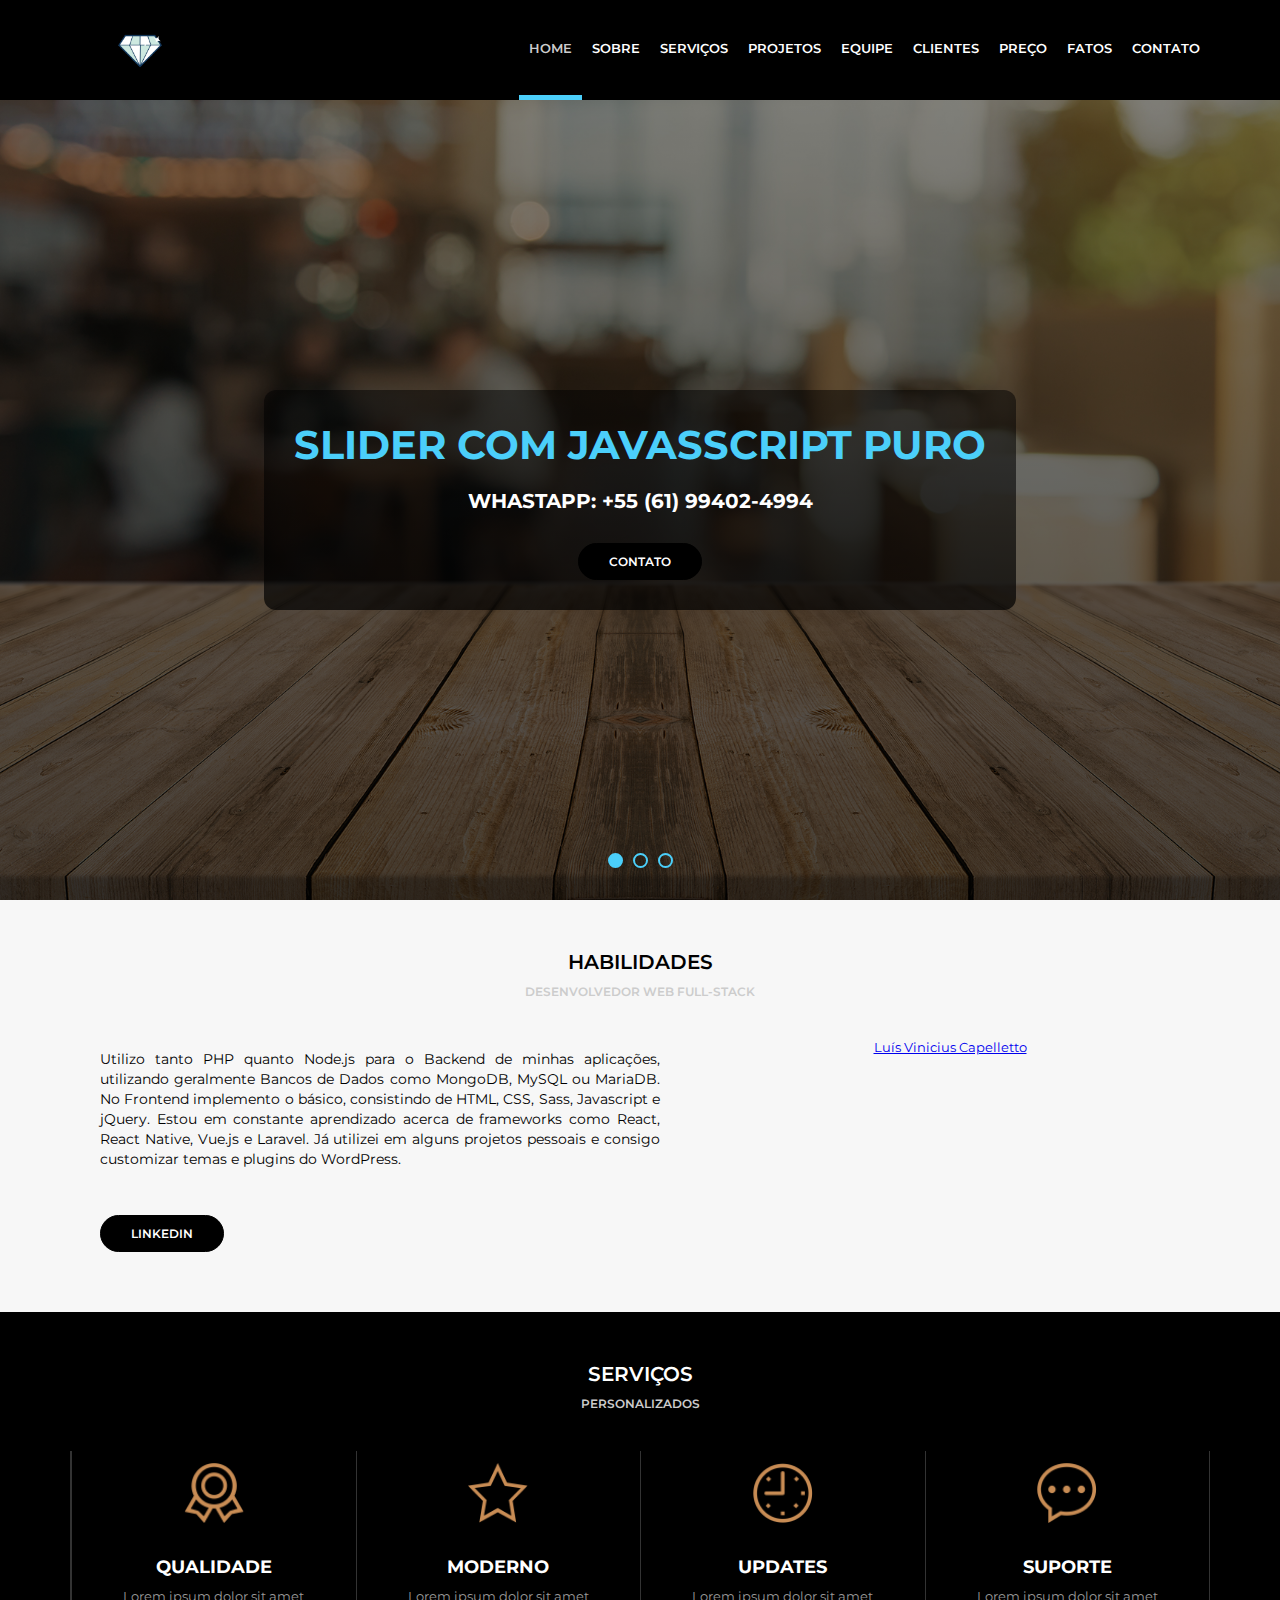
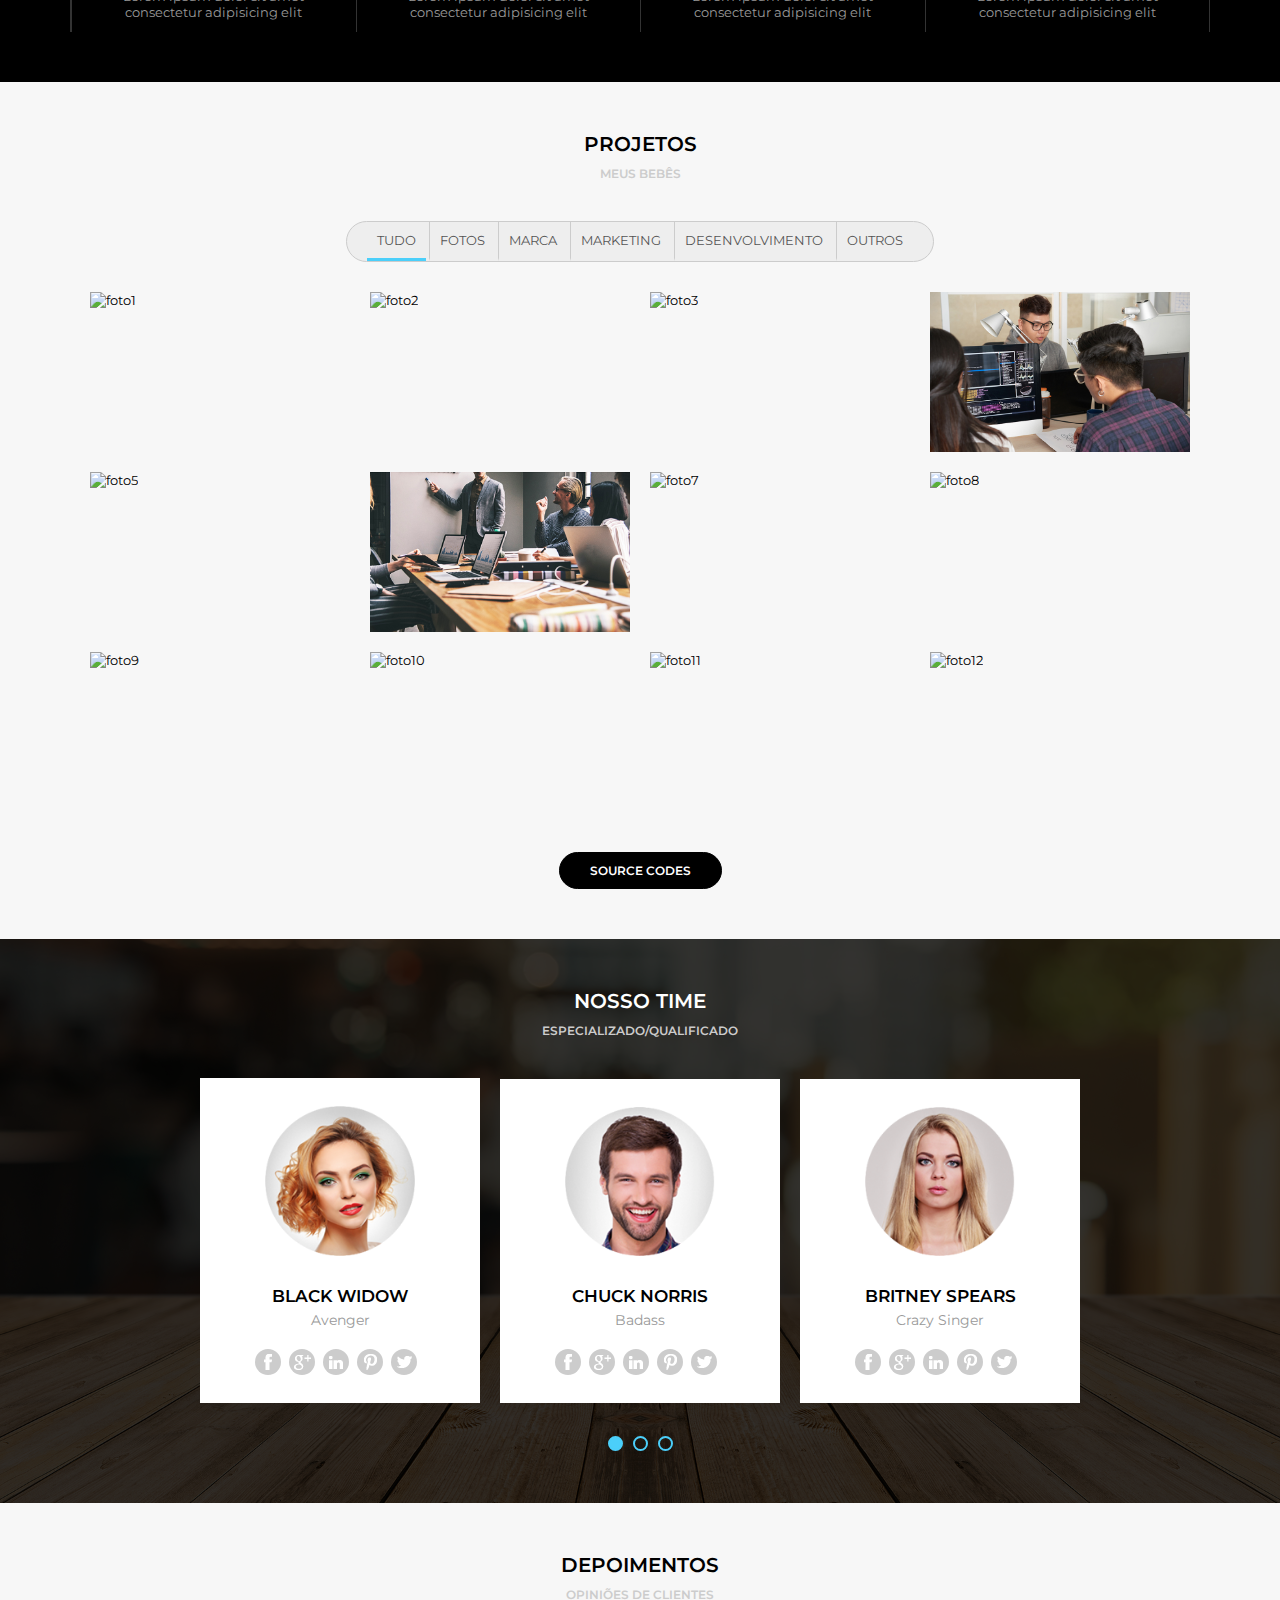
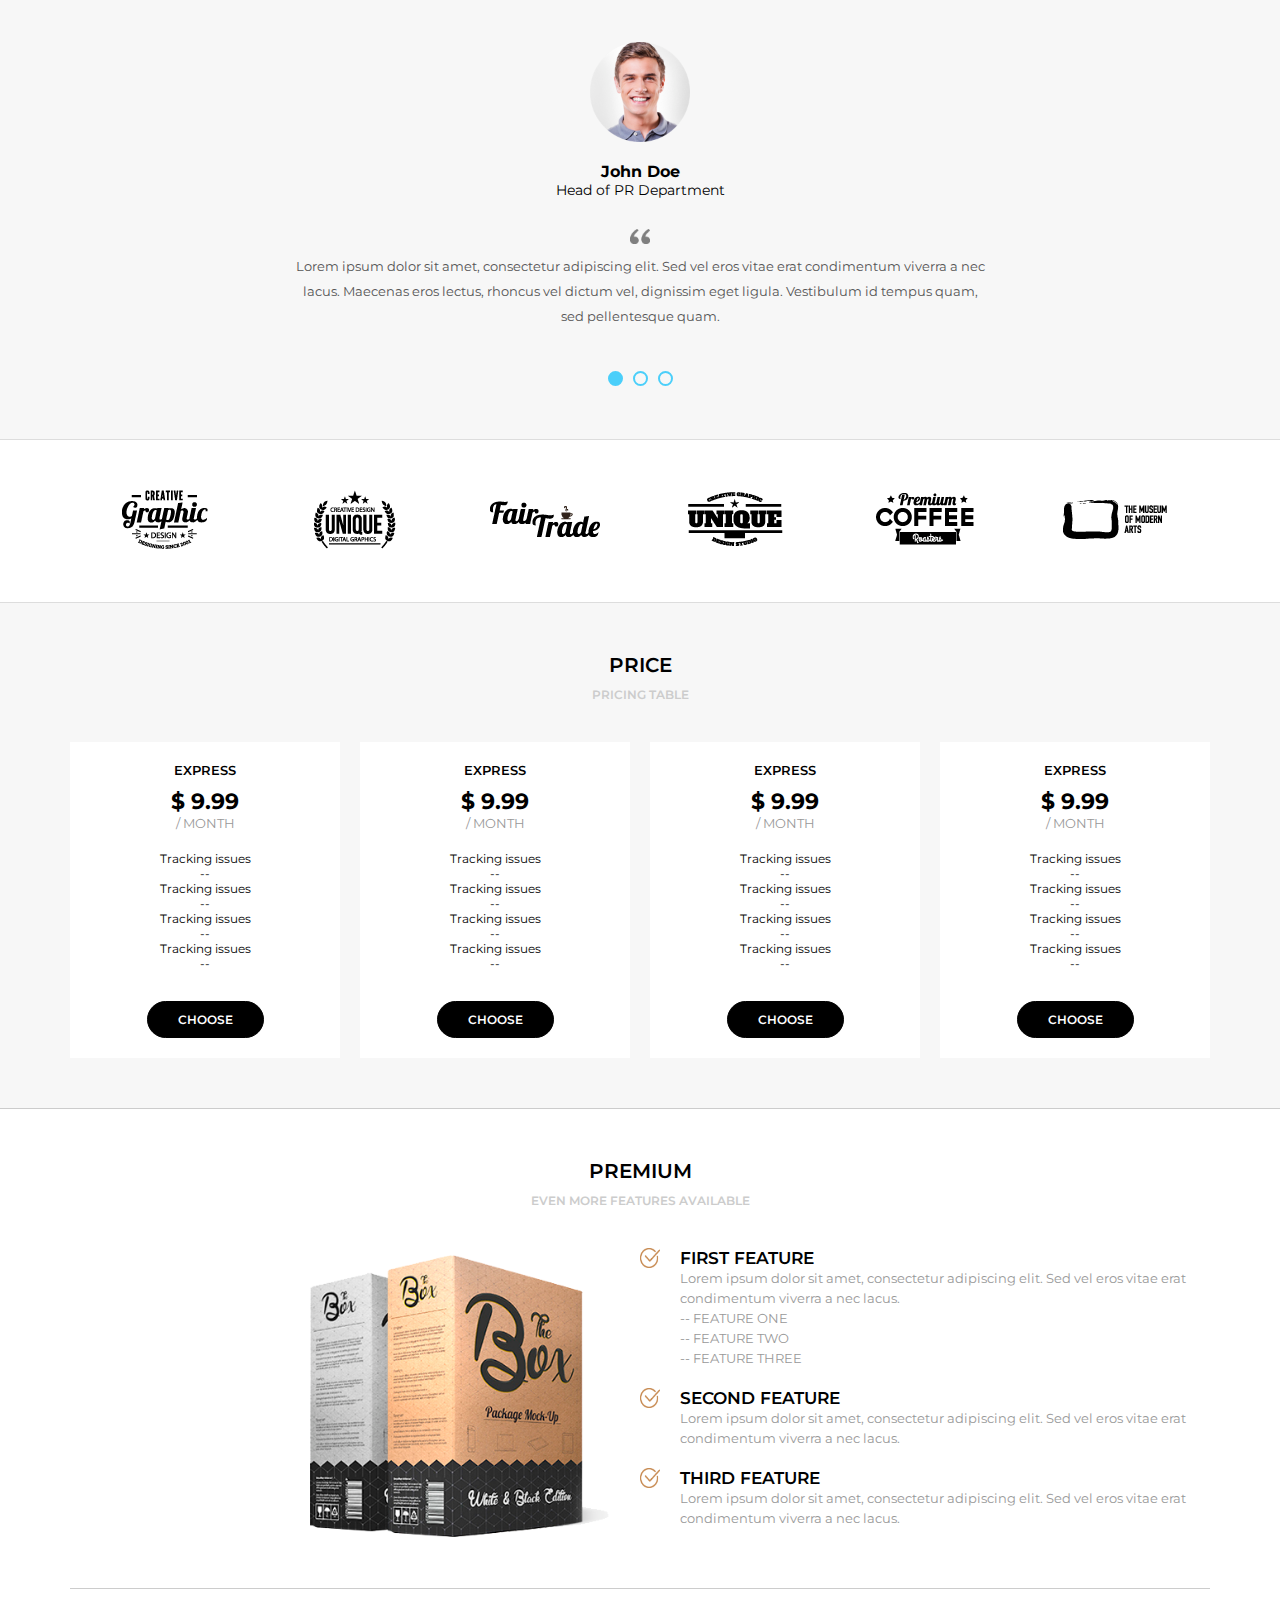
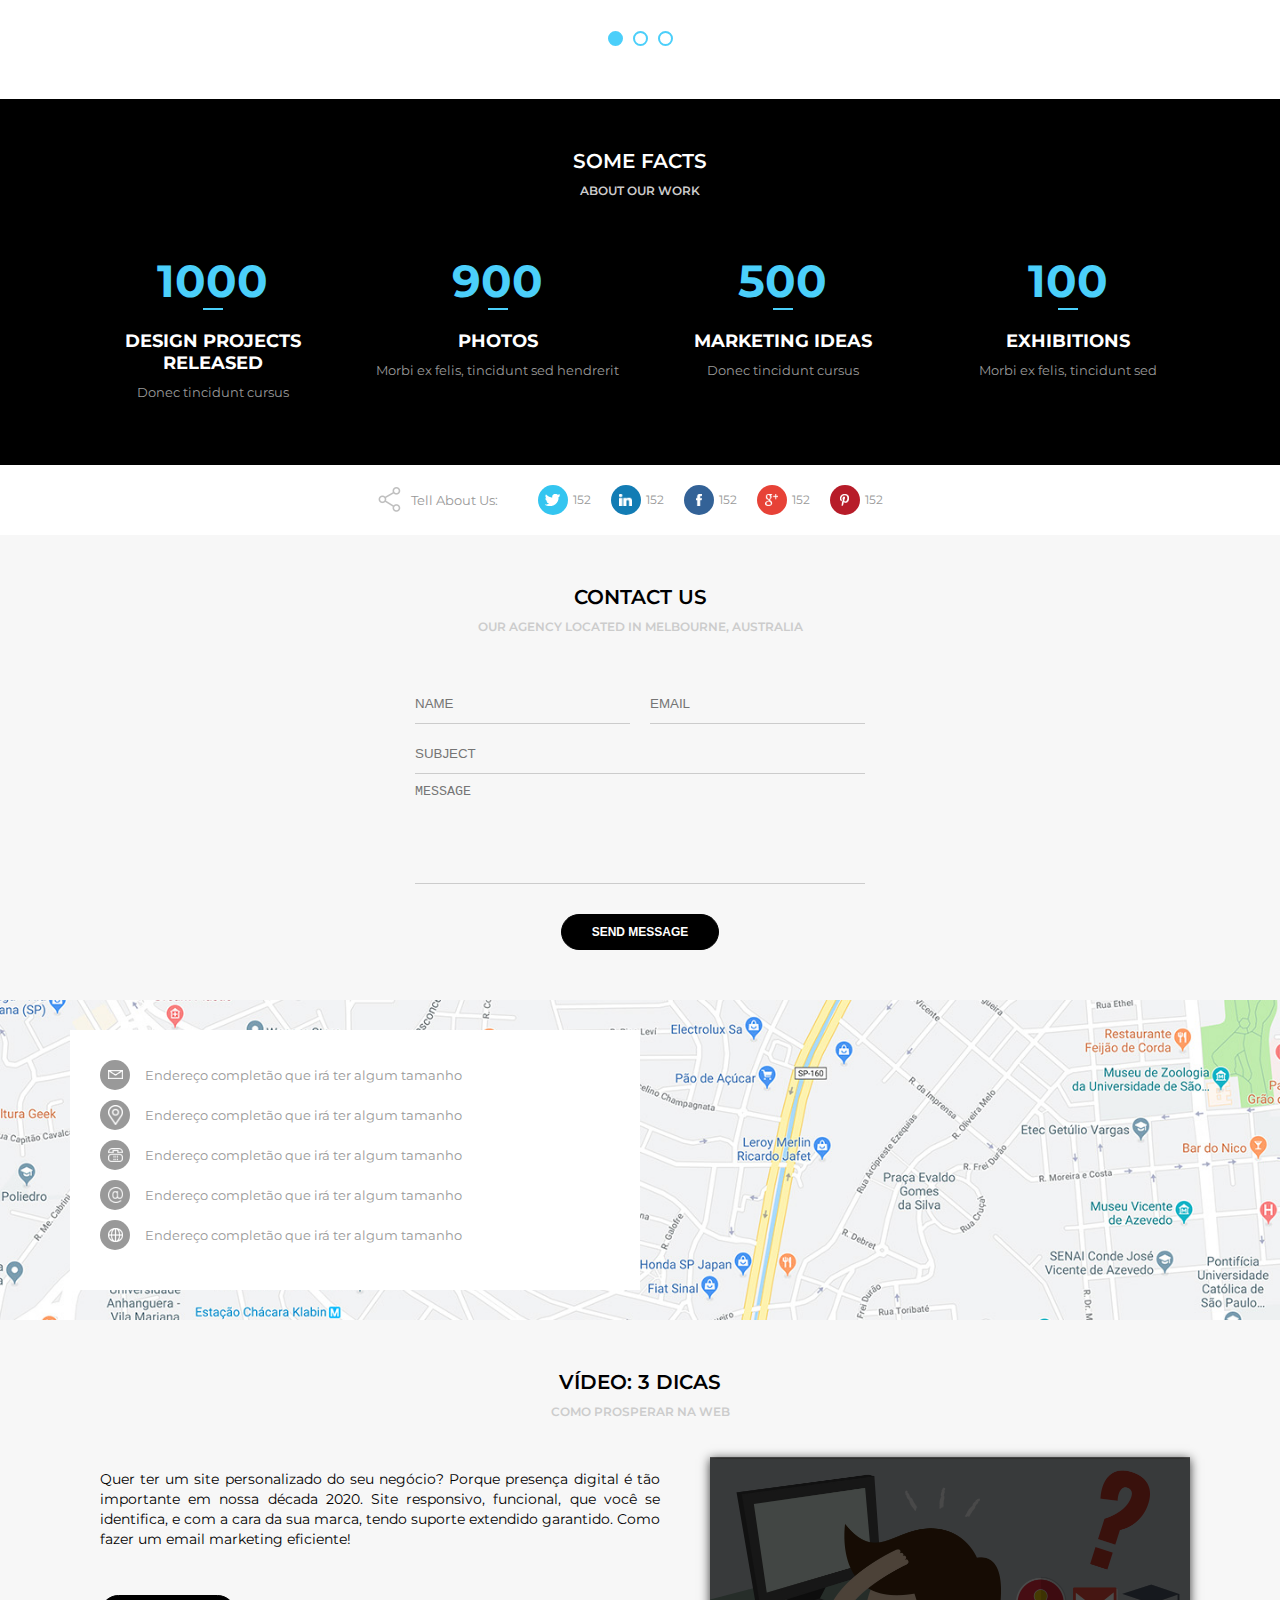
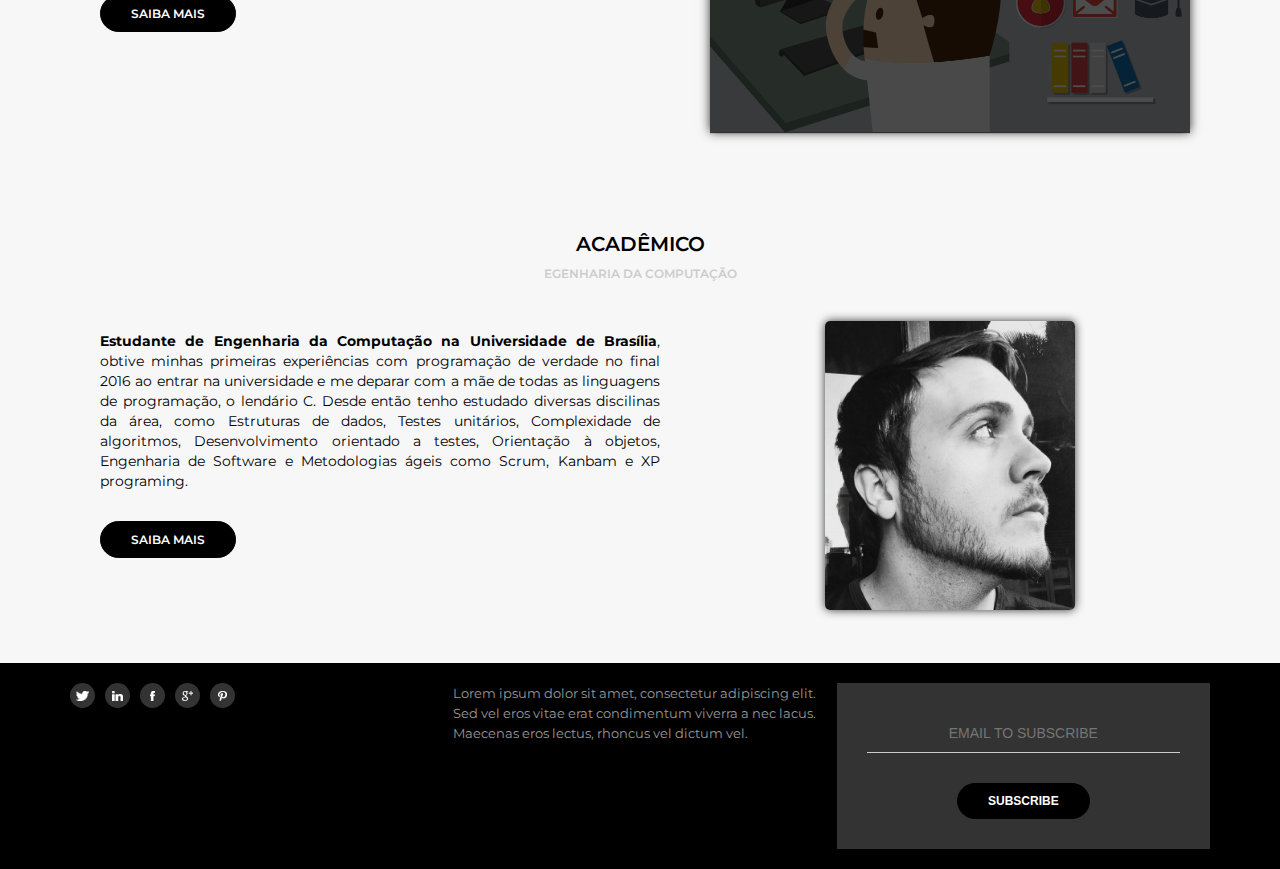
==== commit 5e43aa5a: "[fix/ slider" ====
--- a/index.html
+++ b/index.html
@@ -47,36 +47,36 @@
         <section class="banner">
             <div class="sliders">
                 <div class="slide">
-
                     <div class="slide-area slide1" >
-                        <h1><span>Slider com JavaSscript Puro</span><br></h1>
-                        <h2>WhastApp: +55 (61) 99402-4994</h2>
-                        <a href="mailto:thecapellett@gmail.com" target="_blank" class="button">
-                            <i class="fas fa-envelope fa-lg"></i> Contato
-                        </a>
-                    </div>
-                </div><!--slide1-->
-
-                <div class="slide">
+                        <div class="slide-text">
+                            <h1><span>Slider com JavaSscript Puro</span><br></h1>
+                            <h2>WhastApp: +55 (61) 99402-4994</h2>
+                            <a href="mailto:thecapellett@gmail.com" target="_blank" class="button">
+                                <i class="fas fa-envelope fa-lg"></i> Contato
+                            </a>
+                        </div>
+                    </div>
+                </div><!--slide1--><div class="slide">
                     <div class="slide-area slide2">
-                        <h1><span>PHP do Jeito Certo</span><br></h1>
-                        <h2>WhastApp: +55 (61) 99402-4994</h2>
-                        <a href="mailto:thecapellett@gmail.com" target="_blank" class="button">
-                            <i class="fas fa-envelope"></i> Contato
-                        </a>
-                    </div>
-                </div><!--slide2-->
-
-                <div class="slide">
+                        <div class="slide-text">
+                            <h1><span>PHP do Jeito Certo</span><br></h1>
+                            <h2>WhastApp: +55 (61) 99402-4994</h2>
+                            <a href="mailto:thecapellett@gmail.com" target="_blank" class="button">
+                                <i class="fas fa-envelope"></i> Contato
+                            </a>
+                        </div>
+                    </div>
+                </div><!--slide2--><div class="slide">
                     <div class="slide-area slide3">
-                        <h1><span>Bancos de Dados</span><br></h1>
-                        <h2>WhastApp: +55 (61) 99402-4994</h2>
-                        <a href="mailto:thecapellett@gmail.com" target="_blank" class="button">
-                            <i class="fas fa-envelope"></i> Contato
-                        </a>
+                        <div class="slide-text">
+                            <h1><span>Bancos de Dados</span><br></h1>
+                            <h2>WhastApp: +55 (61) 99402-4994</h2>
+                            <a href="mailto:thecapellett@gmail.com" target="_blank" class="button">
+                                <i class="fas fa-envelope"></i> Contato
+                            </a>
+                        </div>
                     </div>
                 </div><!--slide3-->
-
             </div><!--sliders-->
 
             <div class="sliders-pointers">
@@ -84,11 +84,10 @@
                 <div class="pointer" onclick="mudarSlide(1)"></div>
                 <div class="pointer" onclick="mudarSlide(2)"></div>
             </div><!--slider-pointers-->
-
         </section><!--banner-->
 
         <section class="default light">
-            <div class="section-title">habilidades</div>
+            <div class="section-title">Habilidades</div>
             <div class="section-desc">Desenvolvedor Web Full-Stack</div>
             <div class="section-body">
                 <div class="section-about">
@@ -338,9 +337,7 @@
                                         <a href="#"><img src="assets/icons/twitter.png" alt="twitter"></a>
                                     </div>
                                 </div>
-                            </div><!--slide1-->
-
-                            <div class="slide-team">
+                            </div><!--slide1--><div class="slide-team">
                                 <div class="slide-area">
                                     <img class="section-team--image"src="media/homem1.png" alt="homem1">
                                     <div class="section-team--name">Chuck Norris</div>
@@ -353,9 +350,7 @@
                                         <a href="#"><img src="assets/icons/twitter.png" alt="twitter"></a>
                                     </div>
                                 </div>
-                            </div><!--slide2-->
-
-                            <div class="slide-team">
+                            </div><!--slide2--><div class="slide-team">
                                 <div class="slide-area">
                                     <img class="section-team--image"src="media/mulher2.png" alt="mulher2">
                                     <div class="section-team--name">Britney Spears</div>
@@ -368,9 +363,7 @@
                                         <a href="#"><img src="assets/icons/twitter.png" alt="twitter"></a>
                                     </div>
                                 </div>
-                            </div><!--slide3-->
-
-                            <div class="slide-team">
+                            </div><!--slide3--><div class="slide-team">
                                 <div class="slide-area">
                                     <img class="section-team--image"src="media/mulher1.png" alt="mulher1">
                                     <div class="section-team--name">Jane Doe</div>
@@ -384,7 +377,7 @@
                                     </div>
                                 </div>
                             </div><!--slide4-->
-                            
+
                         </div><!--sliders-->
                     </div><!--section-team-->
 
--- a/assets/css/style.css
+++ b/assets/css/style.css
@@ -1,3 +1,23 @@
+:root{
+    --green: #46ceac;
+    --green_h: #35ba9b;
+    --green_l: #61ddbc;
+
+    --blue: #4fc0e8;
+    --blue_h: #3aadd9;
+    --blue_l: #66d4f1;
+
+    --yellow: #fdcd56;
+    --yellow_h: #f5b945;
+    --yellow_l: #fbd277;
+
+    --red: #eb5463;
+    --red_h: #d94452;
+    --red_l: #f76c82;
+
+    --primary: #4BCFFA;
+}
+
 *{
     margin: 0;
     padding: 0;
@@ -79,7 +99,7 @@
 
 .menu li a:hover,
 .menu .active a{
-    border-bottom: 5px solid #9ce2ff;
+    border-bottom: 5px solid var(--primary);
     color: #ccc;
 }
 
@@ -106,7 +126,7 @@
 
 .button:hover{
     cursor: pointer;
-    background-color: #9ce2ff;
+    background-color: var(--primary);
     color: black;
 }
 
@@ -115,9 +135,6 @@
 .banner{
     height: calc(100vh - 100px);
     background-color: #333;
-    background-size: cover;
-    background-position: bottom;
-    overflow: hidden;
     
 }
 
@@ -125,8 +142,6 @@
     width: 1000vw;
     height: 100%;
     transition: all ease 1.5s;
-
-    
 }
 
 .slide{
@@ -141,6 +156,7 @@
     display: flex;
     flex-direction: column;
     height: 100%;
+    width: 100%;
 
     justify-content: center;
     align-items: center;
@@ -150,19 +166,23 @@
 }
 
 .slide1{
-    background: linear-gradient(rgba(0, 0, 0, 0.5), rgba(0, 0, 0, 0.5)),
-    url('../../media/bg.jpg') top 0px center / cover;
-    
+    background: linear-gradient(rgba(0, 0, 0, 0.5), rgba(0, 0, 0, 0.7)),
+    url('../../media/bg.jpg') center /cover ;    
 }
 
 .slide2{
-    background: linear-gradient(rgba(0, 0, 0, 0.5), rgba(0, 0, 0, 0.5)),
-    url('../../media/foto4.jpg') top 0px center / cover;
-}
-
+    background: linear-gradient(rgba(0, 0, 0, 0.5), rgba(0, 0, 0, 0.7)),
+    url('../../media/code.jpg') top 0px left 0px / cover ;
+}
 .slide3{
-    background: linear-gradient(rgba(0, 0, 0, 0.5), rgba(0, 0, 0, 0.5)),
-    url('../../media/foto6.jpg') center/cover;
+    background: linear-gradient(rgba(0, 0, 0, 0.1), rgba(0, 0, 0, 0.2)),
+    url('../../media/teclado.jpg') center/cover;
+}
+
+.slide-text{
+    background: linear-gradient(rgba(0, 0, 0, 0.5), rgba(0, 0, 0, 0.7));
+    padding: 30px;
+    border-radius: 12px;
 }
 
 .slide-area h1{
@@ -173,7 +193,7 @@
 }
 
 .slide-area h1 span{
-    color: #9ce2ff;
+    color: var(--primary);
 }
 
 .slide-area h2{
@@ -197,7 +217,7 @@
     width: 15px;
     height: 15px;
 
-    border: 2px solid #9ce2ff;
+    border: 2px solid var(--primary);
     border-radius: 8px;
 
     margin-left: 5px;
@@ -206,7 +226,7 @@
 }
 
 .banner .pointer.active{
-    background-color: #9ce2ff;
+    background-color: var(--primary);
 }
 
 /*** SECTIONS ***/
@@ -283,7 +303,7 @@
     margin-right:10px;
 }
 .footer-social a:hover {
-    background-color:#9ce2ff;
+    background-color:var(--primary);
 }
 .footer-social img {
     height:10px;
@@ -451,7 +471,7 @@
 .section-projects--filters li:hover,
 .section-projects--filters li.active{
     cursor: pointer;
-    border-bottom: 3px solid #9ce2ff;
+    border-bottom: 3px solid var(--primary);
 }
 
 .section-projects--filters li:first-child{
@@ -581,7 +601,7 @@
     width: 15px;
     height: 15px;
 
-    border: 2px solid #9ce2ff;
+    border: 2px solid var(--primary);
     border-radius: 8px;
 
     margin-left: 5px;
@@ -590,7 +610,7 @@
 }
 
 .section-team--area .pointer.active{
-    background-color: #9ce2ff;
+    background-color: var(--primary);
 }
 
 .section-team--image{
@@ -632,7 +652,7 @@
 }
 
 .section-team--social a:hover{
-    background-color: #9ce2ff;
+    background-color: var(--primary);
 }
 
 /*** TESTIMONALS ***/
@@ -696,14 +716,14 @@
 .section-testimonials .pointer {
     width:15px;
     height:15px;
-    border:2px solid #9ce2ff;
+    border:2px solid var(--primary);
     border-radius:8px;
     margin-left:5px;
     margin-right:5px;
     cursor:pointer;
 }
 .section-testimonials .pointer.active {
-    background-color:#9ce2ff;
+    background-color:var(--primary);
 }
 
 /*** COMPANIES ***/
@@ -831,14 +851,14 @@
 .section-premium .pointer {
     width:15px;
     height:15px;
-    border:2px solid #9ce2ff;
+    border:2px solid var(--primary);
     border-radius:8px;
     margin-left:5px;
     margin-right:5px;
     cursor:pointer;
 }
 .section-premium .pointer.active {
-    background-color:#9ce2ff;
+    background-color:var(--primary);
 }
 
 /*** FACTS  ***/
@@ -852,12 +872,12 @@
     padding:15px;
 }
 .section-fact h3 {
-    color:#9ce2ff;
+    color:var(--primary);
     font-size:45px;
 }
 .section-fact-line {
     width:20px;
-    border-bottom:2px solid #9ce2ff;
+    border-bottom:2px solid var(--primary);
     margin:auto;
 }
 .section-fact h4 {
@@ -1036,7 +1056,7 @@
     }
     .menu li.active a {
         border:0;
-        color:#9ce2ff;
+        color:var(--primary);
     }
 
     /*** ABOUT ***/
@@ -1176,7 +1196,7 @@
     }
     .menu li.active a {
         border:0;
-        color:#9ce2ff;
+        color:var(--primary);
     }
 
     .banner h1 {
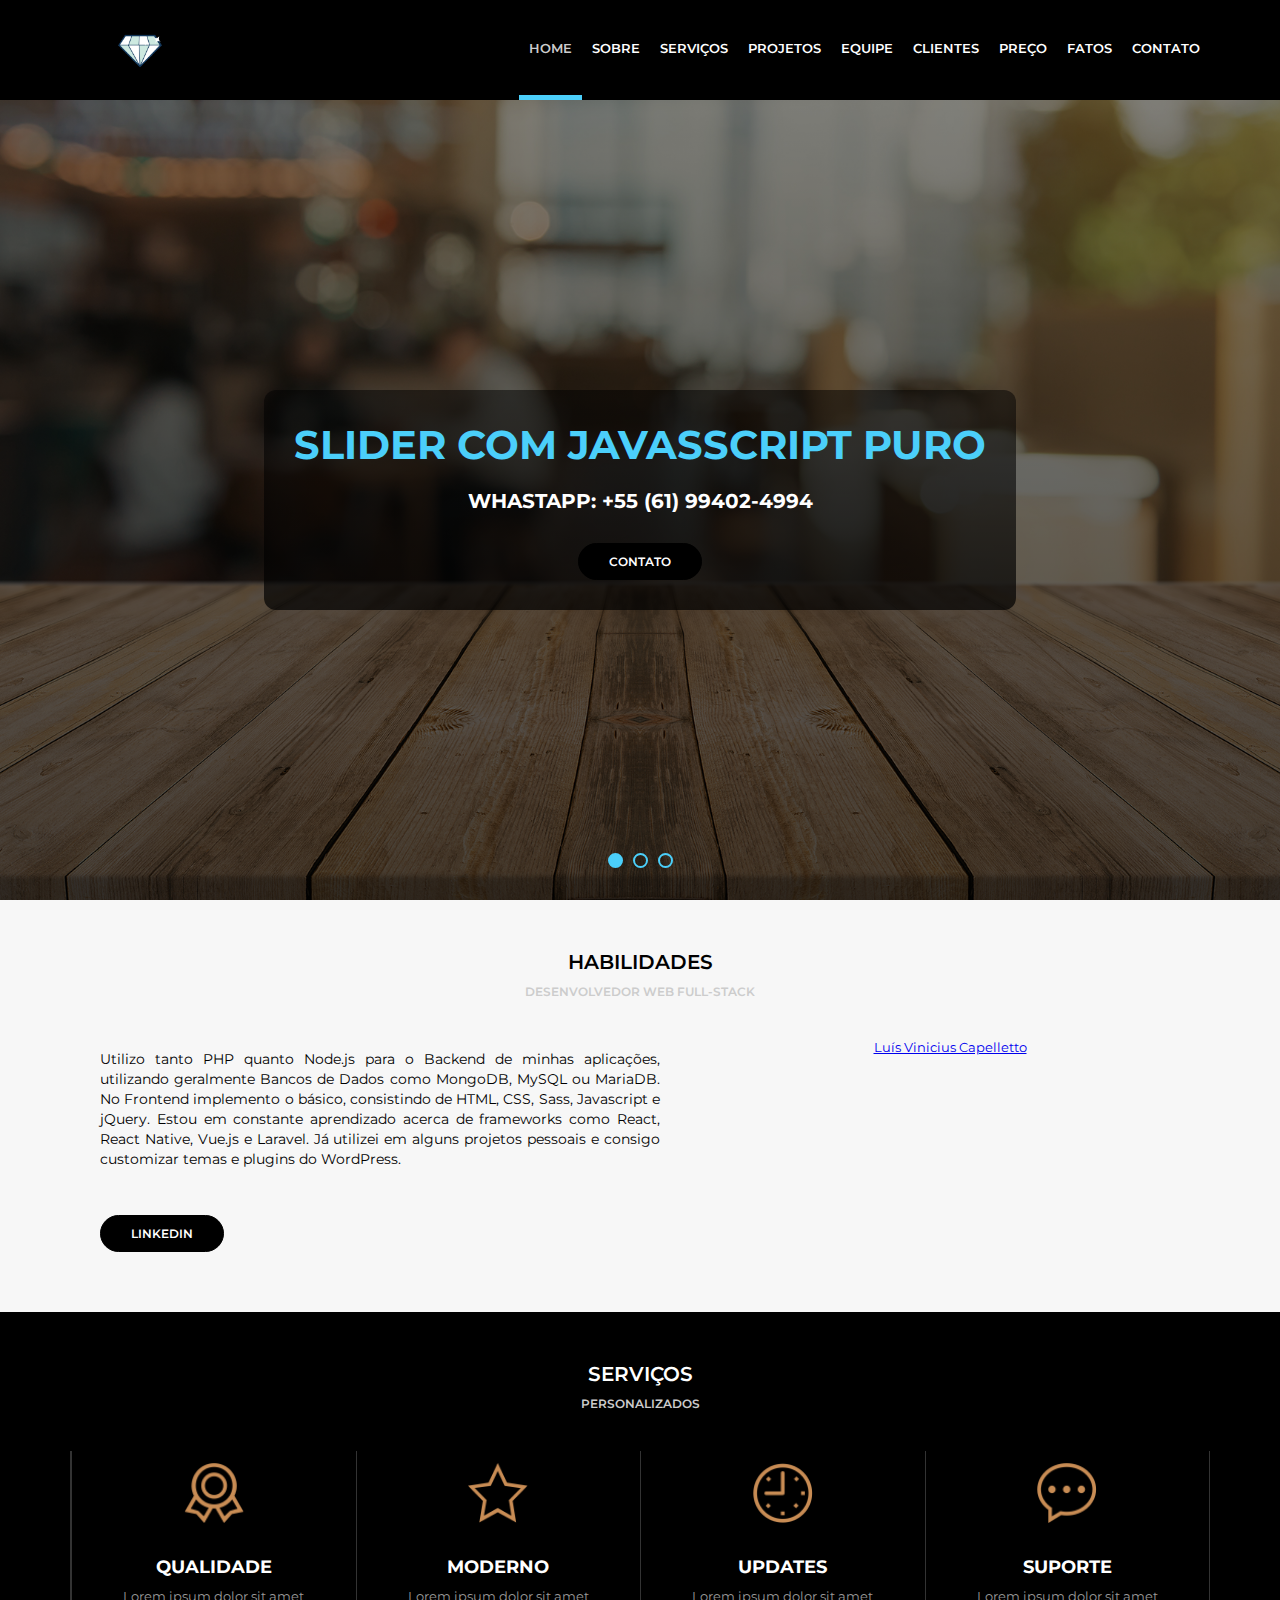
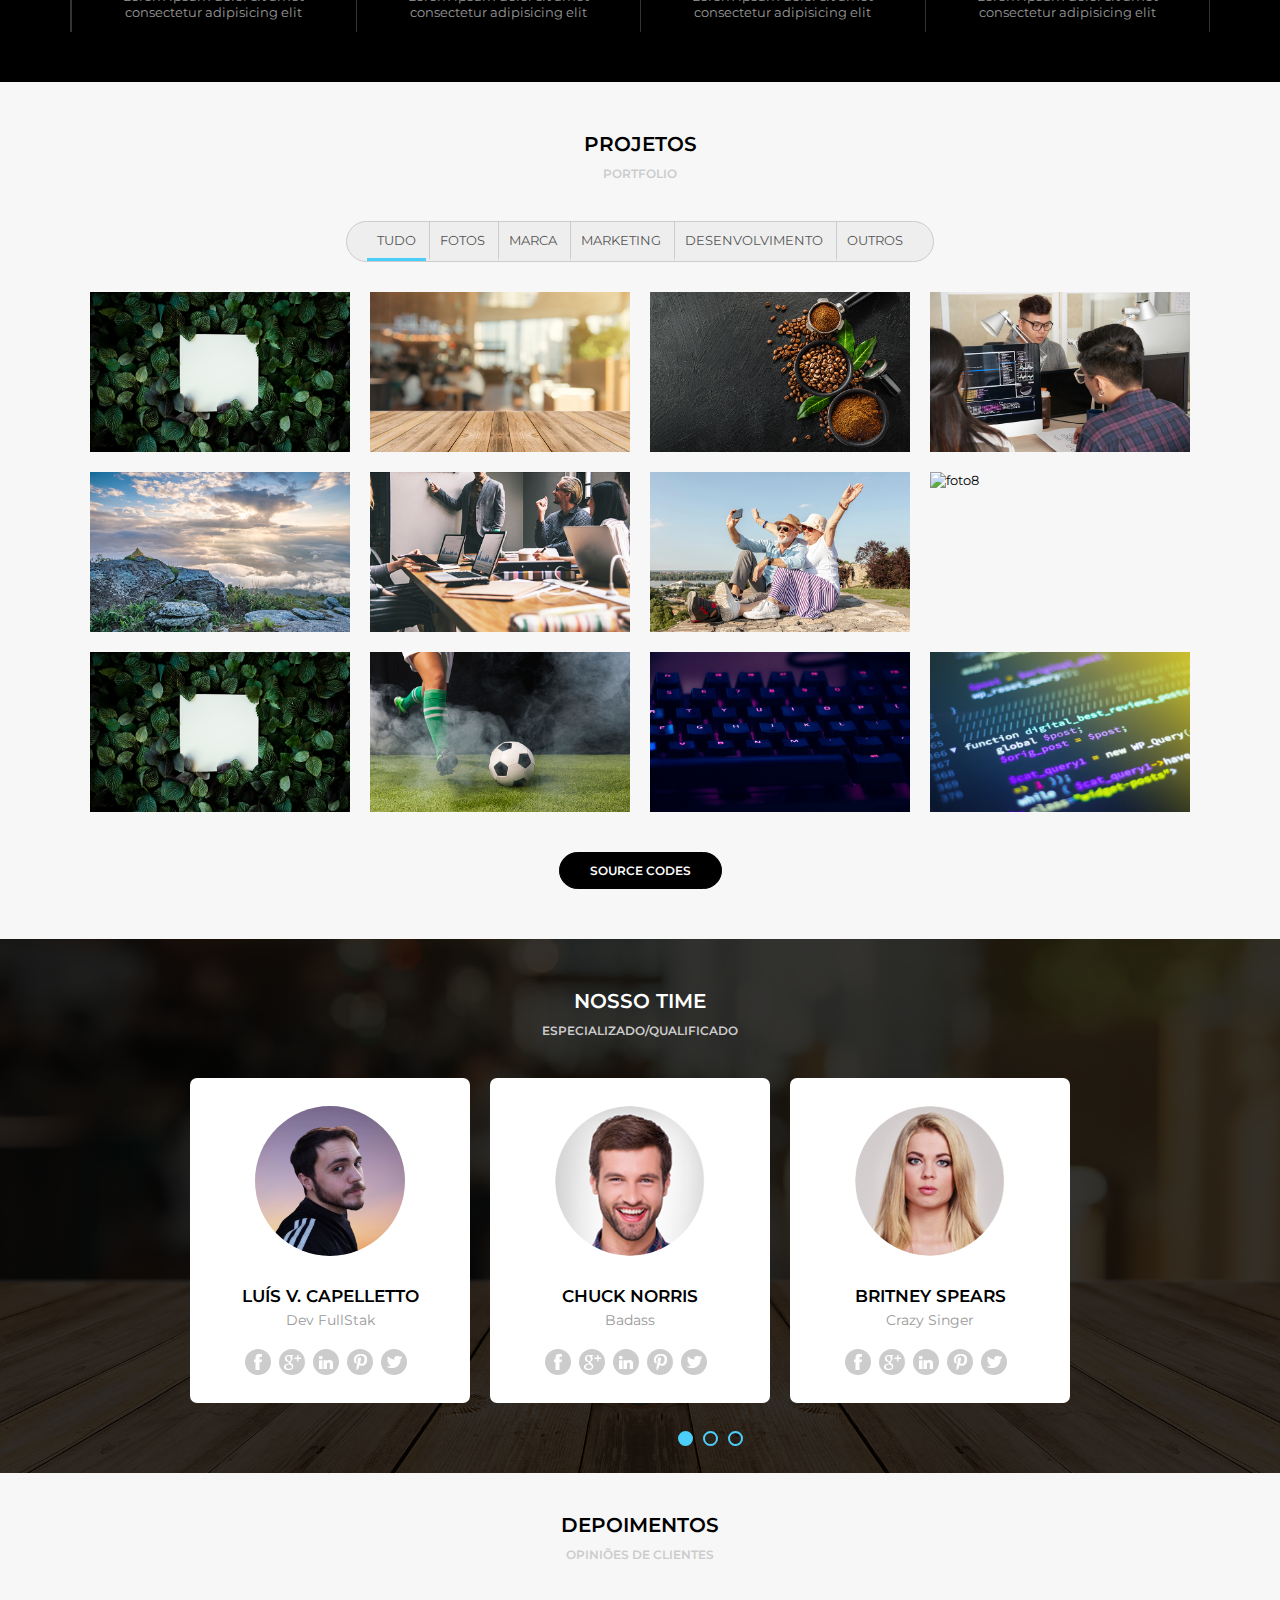
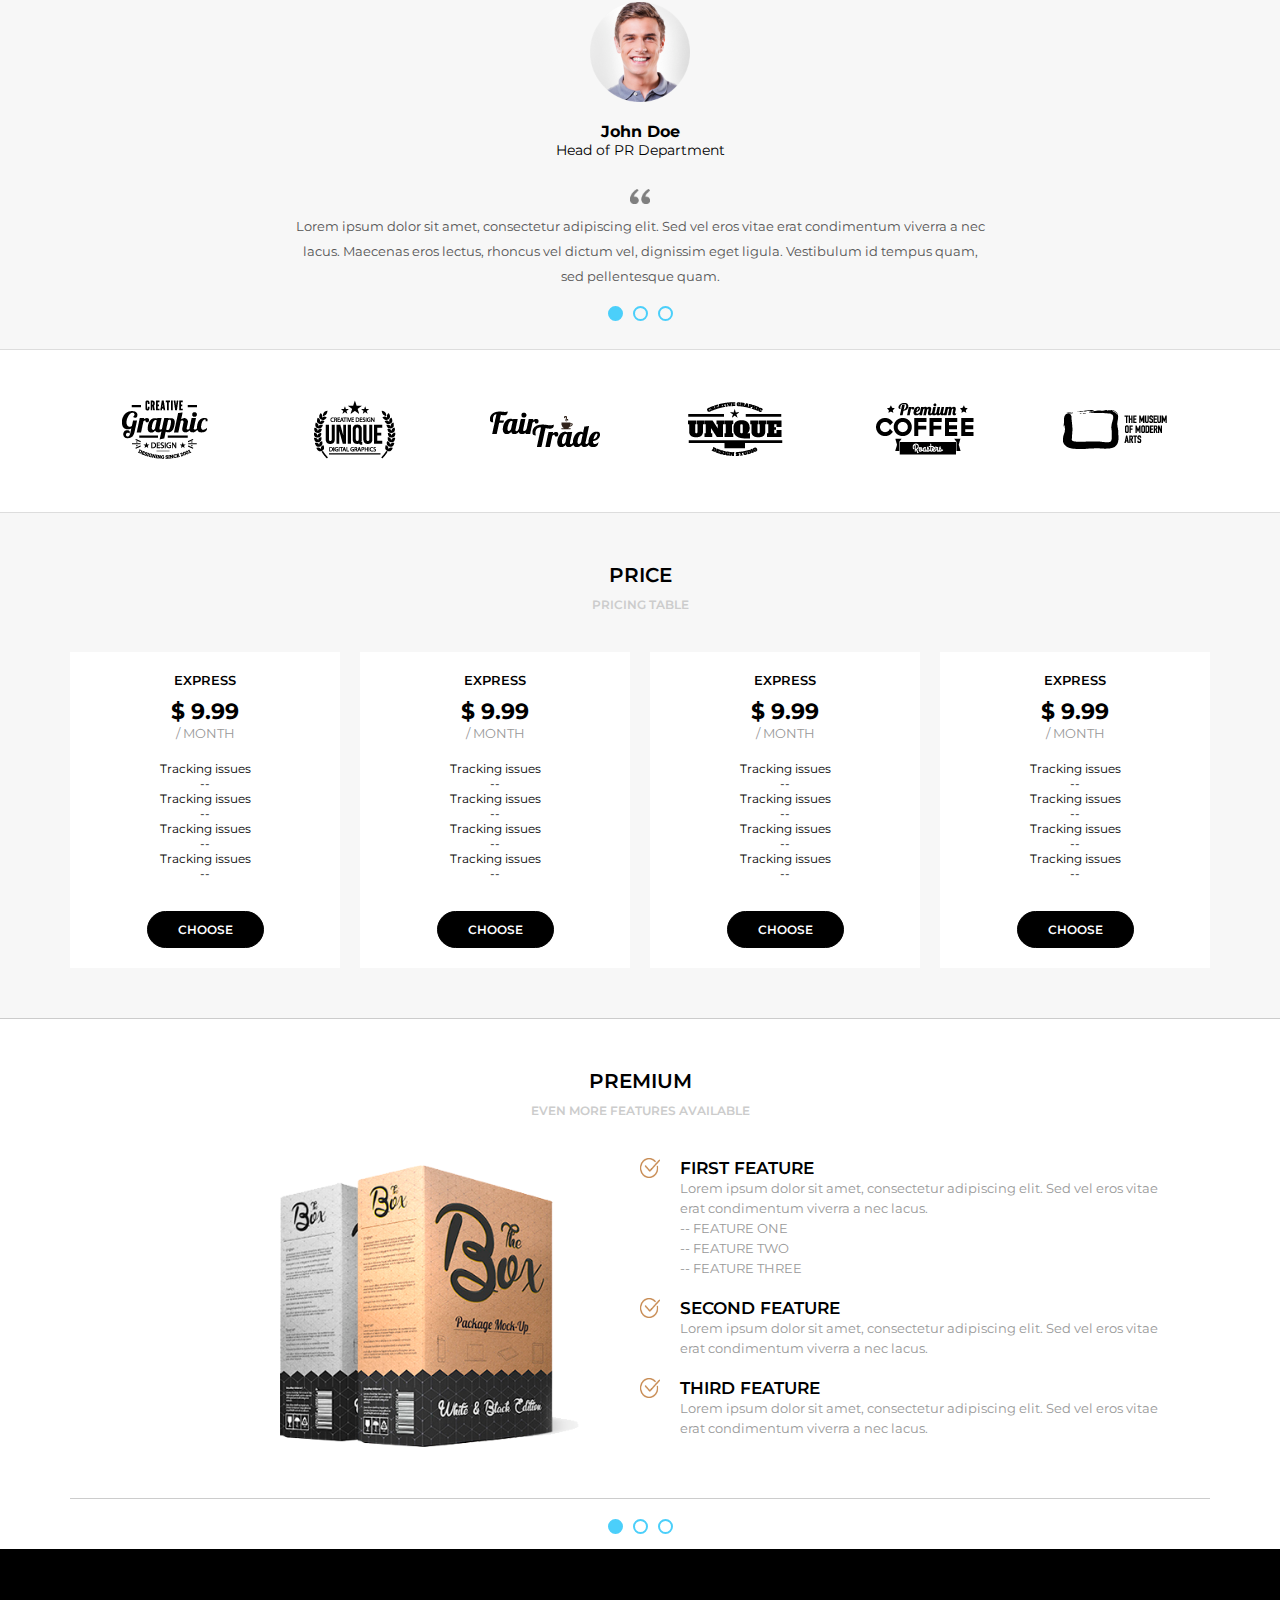
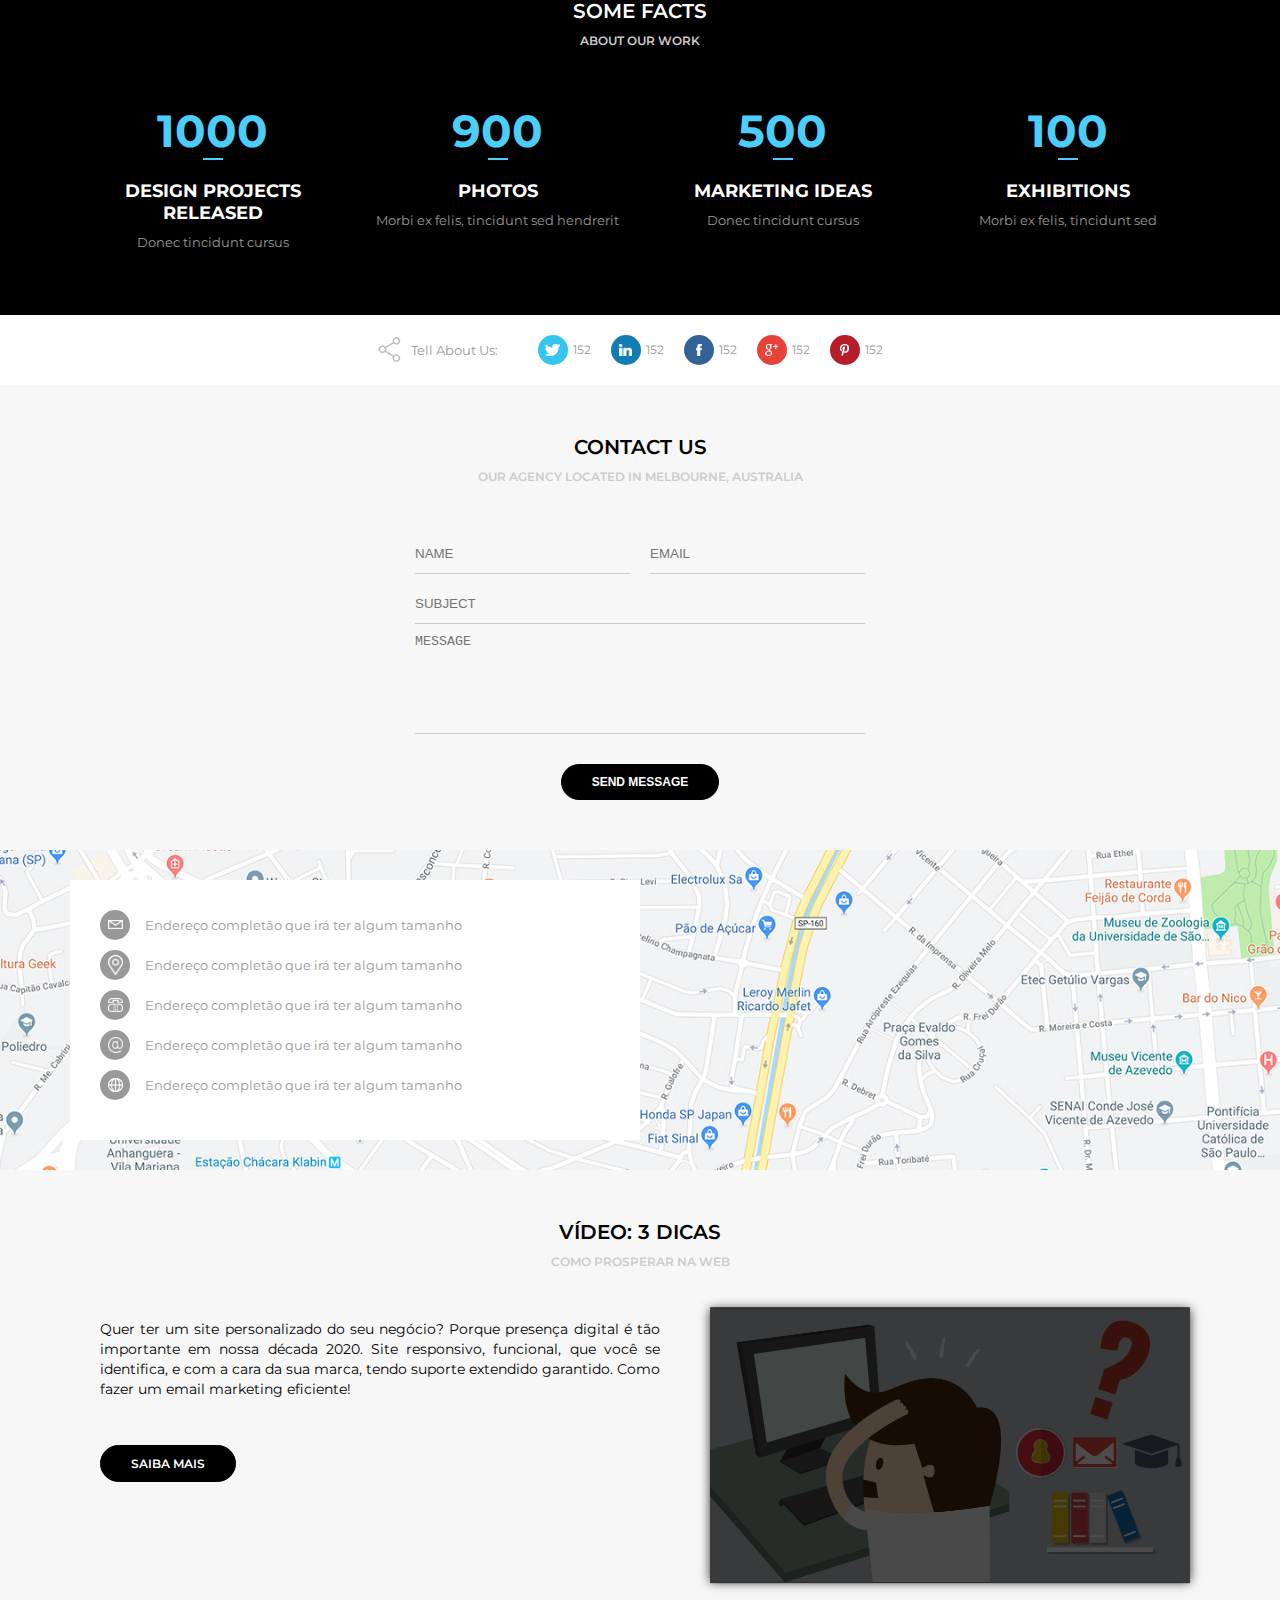
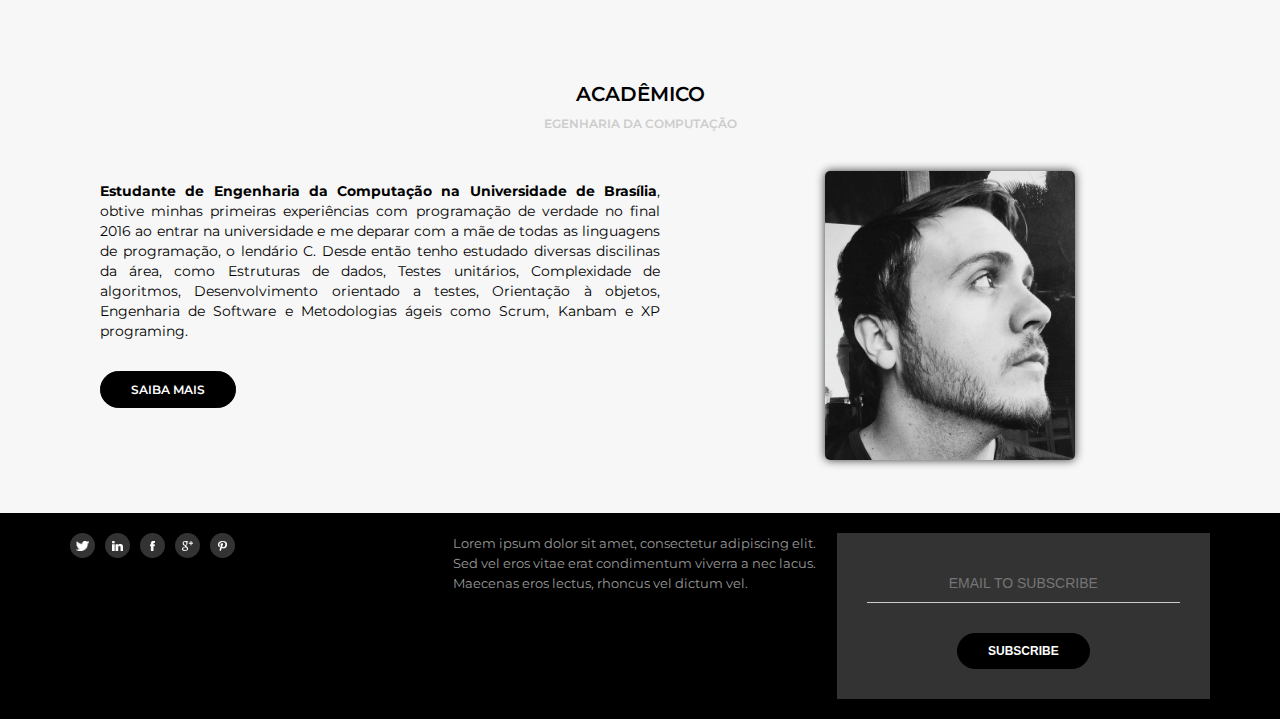
==== commit 12e1f66e: "[feat] all sliders done" ====
--- a/index.html
+++ b/index.html
@@ -80,9 +80,9 @@
             </div><!--sliders-->
 
             <div class="sliders-pointers">
-                <div class="pointer active" onclick="mudarSlide(0)"></div>
-                <div class="pointer" onclick="mudarSlide(1)"></div>
-                <div class="pointer" onclick="mudarSlide(2)"></div>
+                <div class="pointer active" onclick="mudarSlide(this)"></div>
+                <div class="pointer" onclick="mudarSlide(this)"></div>
+                <div class="pointer" onclick="mudarSlide(this)"></div>
             </div><!--slider-pointers-->
         </section><!--banner-->
 
@@ -147,7 +147,7 @@
 
         <section class="default light">
             <div class="section-title">Projetos</div>
-            <div class="section-desc">Meus bebês</div>
+            <div class="section-desc">Portfolio</div>
             <div class="section-body">
                 <div class="section-projects">
                     <div class="section-projects--filters">
@@ -170,7 +170,7 @@
                                         adipisicing elit. 
                                     </p>
                                 </div>
-                                <img src="https://source.unsplash.com/random" alt="foto1">
+                                <img src="media\foto1.jpg" alt="foto1">
                             </div>
                         </div><!--photo1-->
                         <div class="section-projects--photo">
@@ -182,7 +182,7 @@
                                         adipisicing elit. 
                                     </p>
                                 </div>
-                                <img src="https://source.unsplash.com/collection/962362/desktop-and-tech" alt="foto2">
+                                <img src="media\foto2.jpg" alt="foto2">
                             </div>
                         </div><!--photo2-->
                         <div class="section-projects--photo">
@@ -194,7 +194,7 @@
                                         adipisicing elit. 
                                     </p>
                                 </div>
-                                <img src="https://source.unsplash.com/Im7lZjxeLhg" alt="foto3">
+                                <img src="media\foto3.jpg" alt="foto3">
                             </div>
                         </div><!--photo3-->
                         <div class="section-projects--photo">
@@ -219,7 +219,7 @@
                                         adipisicing elit. 
                                     </p>
                                 </div>
-                                <img src="https://source.unsplash.com/JdoofvUDUwc" alt="foto5">
+                                <img src="media\foto5.jpg" alt="foto5">
                             </div>
                         </div><!--photo5-->
                         <div class="section-projects--photo">
@@ -243,7 +243,7 @@
                                         adipisicing elit. 
                                     </p>
                                 </div>
-                                <img src="https://source.unsplash.com/collection/940308/pink" alt="foto7">
+                                <img src="media\foto7.jpg" alt="foto7">
                             </div>
                         </div><!--photo7-->
                         <div class="section-projects--photo">
@@ -255,7 +255,7 @@
                                         adipisicing elit. 
                                     </p>
                                 </div>
-                                <img src="https://source.unsplash.com/collection/9803122/tech-2020" alt="foto8">
+                                <img src="media\foto8.jpg" alt="foto8">
                             </div>
                         </div><!--photo8-->
 
@@ -268,7 +268,7 @@
                                         adipisicing elit. 
                                     </p>
                                 </div>
-                                <img src="https://source.unsplash.com/collection/2737036/minimal-black-and-white-" alt="foto9">
+                                <img src="media\foto1.jpg" alt="foto9">
                             </div>
                         </div><!--photo9-->
                         <div class="section-projects--photo">
@@ -280,7 +280,7 @@
                                         adipisicing elit. 
                                     </p>
                                 </div>
-                                <img src="https://source.unsplash.com/collection/9897950/2020-website" alt="foto10">
+                                <img src="media\foto9.jpg" alt="foto10">
                             </div>
                         </div><!--photo10-->
                         <div class="section-projects--photo">
@@ -292,7 +292,7 @@
                                         adipisicing elit. 
                                     </p>
                                 </div>
-                                <img src="https://source.unsplash.com/collection/10000338/creative-things-👌" alt="foto11">
+                                <img src="media\teclado.jpg" alt="foto11">
                             </div>
                         </div><!--photo11-->
                         <div class="section-projects--photo">
@@ -304,7 +304,7 @@
                                         adipisicing elit. 
                                     </p>
                                 </div>
-                                <img src="https://source.unsplash.com/collection/9462029/2020" alt="foto12">
+                                <img src="media\code.jpg" alt="foto12">
                             </div>
                         </div><!--photo12-->
 
@@ -322,13 +322,13 @@
                 <div class="section-body">
                     <div class="section-team">
 
-                        <div class="sliders">
+                        <div class="sliders-team">
 
                             <div class="slide-team">
                                 <div class="slide-area" >
-                                    <img class="section-team--image"src="media/mulher1.png" alt="mulher1">
-                                    <div class="section-team--name">Black Widow</div>
-                                    <div class="section-team--role">Avenger</div>
+                                    <img class="section-team--image"src="media/profile_purple.png" alt="mulher1">
+                                    <div class="section-team--name">Luís V. Capelletto</div>
+                                    <div class="section-team--role">Dev FullStak </div>
                                     <div class="section-team--social">
                                         <a href="#"><img src="assets/icons/facebook.png" alt="facebook"></a>
                                         <a href="#"><img src="assets/icons/googleplus.png" alt="googleplus"></a>
@@ -382,9 +382,9 @@
                     </div><!--section-team-->
 
                     <div class="sliders-pointers" id="slideshow2">
-                        <div class="pointer active" onclick="mudarSlide(0)"></div>
-                        <div class="pointer" onclick="mudarSlide(1)"></div>
-                        <div class="pointer" onclick="mudarSlide(2)"></div>
+                        <div class="pointer active" onclick="mudarSlide(this)"></div>
+                        <div class="pointer " onclick="mudarSlide(this)"></div>
+                        <div class="pointer " onclick="mudarSlide(this)"></div>
                     </div><!--slider-pointers-->
 
                 </div><!--section-body-->
@@ -396,8 +396,8 @@
             <div class="section-desc">Opiniões de Clientes</div>
             <div class="section-body">
                 <div class="section-testimonials">
-                    <div class="sliders" style="margin-left:0;">
-                        <div class="slide">
+                    <div class="sliders-testimonials"" style="margin-left:0;">
+                        <div class="slide-testimonials">
                             <div class="slidearea">
                                 <img class="section-testimonials--avatar" src="media/homem2.png" />
                                 <div class="section-testimonials--name">John Doe</div>
@@ -405,7 +405,7 @@
                                 <img class="section-testimonials--quoteimg" src="assets/icons/quote.png" />
                                 <div class="section-testimonials--quote">Lorem ipsum dolor sit amet, consectetur adipiscing elit. Sed vel eros vitae erat condimentum viverra a nec lacus. Maecenas eros lectus, rhoncus vel dictum vel, dignissim eget ligula. Vestibulum id tempus quam, sed pellentesque quam.</div>
                             </div>
-                        </div><div class="slide">
+                        </div><div class="slide-testimonials">
                             <div class="slidearea">
                                 <img class="section-testimonials--avatar" src="media/mulher1.png" />
                                 <div class="section-testimonials--name">Jane Doe</div>
@@ -413,7 +413,7 @@
                                 <img class="section-testimonials--quoteimg" src="assets/icons/quote.png" />
                                 <div class="section-testimonials--quote">Lorem ipsum dolor sit amet, consectetur adipiscing elit. Sed vel eros vitae erat condimentum viverra a nec lacus. Maecenas eros lectus, rhoncus vel dictum vel, dignissim eget ligula. Vestibulum id tempus quam, sed pellentesque quam.</div>
                             </div>
-                        </div><div class="slide">
+                        </div><div class="slide-testimonials">
                             <div class="slidearea">
                                 <img class="section-testimonials--avatar" src="media/mulher2.png" />
                                 <div class="section-testimonials--name">mulher 2</div>
@@ -424,9 +424,9 @@
                         </div>
                     </div>
                     <div class="sliders-pointers" id="slideshow3">
-                        <div class="pointer active"></div>
-                        <div class="pointer"></div>
-                        <div class="pointer"></div>
+                        <div class="pointer active" onclick="mudarSlide(this)"></div>
+                        <div class="pointer" onclick="mudarSlide(this)"></div>
+                        <div class="pointer" onclick="mudarSlide(this)"></div>
                     </div>
                 </div>
             </div>
@@ -511,8 +511,8 @@
             <div class="section-desc">Even More Features Available</div>
             <div class="section-body">
                 <div class="section-premium">
-                    <div class="sliders" style="margin-left:0;">
-                        <div class="slide">
+                    <div class="sliders-premium" style="margin-left:0;">
+                        <div class="slide-premium">
                             <div class="slidearea">
                                 <div class="section-premium--left">
                                     <img src="media/livros.png" />
@@ -544,20 +544,20 @@
                                         </div>
                                 </div>
                             </div>
-                        </div><div class="slide">
+                        </div><div class="slide-premium">
                             <div class="slidearea">
                                 ...
                             </div>
-                        </div><div class="slide">
+                        </div><div class="slide-premium">
                             <div class="slidearea">
                                 ...
                             </div>
                         </div>
                     </div>
                     <div class="sliders-pointers" id="slideshow4">
-                        <div class="pointer active"></div>
-                        <div class="pointer"></div>
-                        <div class="pointer"></div>
+                        <div class="pointer active" onclick="mudarSlide(this)"></div>
+                        <div class="pointer" onclick="mudarSlide(this)"></div>
+                        <div class="pointer" onclick="mudarSlide(this)"></div>
                     </div>
                 </div>
             </div>
--- a/assets/css/style.css
+++ b/assets/css/style.css
@@ -201,7 +201,7 @@
     margin-top: 20px;
 }
 
-.banner .sliders-pointers{
+.sliders-pointers{
     width: 100vw;
     height: 20px;
 
@@ -213,7 +213,7 @@
     align-items: center;
 }
 
-.banner .pointer{
+.pointer{
     width: 15px;
     height: 15px;
 
@@ -225,7 +225,7 @@
     cursor: pointer;
 }
 
-.banner .pointer.active{
+.pointer.active{
     background-color: var(--primary);
 }
 
@@ -543,24 +543,20 @@
 .section-team--area{
     background-color: rgba(0,0,0, 0.8);
     padding-top: 50px;
-    padding-bottom: 50px;
-}
-
-/* 
-*    1 slide = 280px
-*    2 slide = 580px
-*    3 slide = 880px
-*/
+    padding-bottom: 70px;
+}
 
 .section-team{
     overflow: hidden;
-    max-width: 880px;   /* 3 slides! */
+    max-width: 900px;   
     margin: auto;
 }
 
-.section-team .sliders{
+.section-team .sliders-team{
     width: 1000vw;
     height: 100%;
+
+    transition: all ease 1.5s;
 }
 
 .section-team .slide-team{
@@ -572,6 +568,7 @@
     display: inline-block;
     background-color: white;
     margin-right: 20px;
+    border-radius: 7px;
 }
 
 .section-team .slide-area{
@@ -587,14 +584,10 @@
     color: black;
 }
 
-.section-team--area .sliders-pointers{
-    height: 20px;
-
-    margin-top: 30px;
-
-    display: flex;
-    justify-content: center;
-    align-items: center;
+.section-team--area .sliders-pointers {
+    height: 40px;
+    margin-top: 15px;
+    
 }
 
 .section-team--area .pointer{
@@ -615,7 +608,9 @@
 
 .section-team--image{
     width: 150px;
-    height: auto;
+    height: 150px;
+
+    border-radius: 50%;
 }
 
 .section-team--name{
@@ -656,18 +651,23 @@
 }
 
 /*** TESTIMONALS ***/
-
+.testimonials {
+    padding-top: 40px;
+    padding-bottom: 60px;
+}
 .testimonials .section-body {
-    max-width:initial;
+    max-width: initial;
 }
 .section-testimonials {
-    overflow:hidden;
-}
-.section-testimonials .sliders {
-    width:1000vw;
-    height:100%;
-}
-.section-testimonials .slide {
+    overflow: hidden;
+}
+.section-testimonials .sliders-testimonials {
+    width: 1000vw;
+    height: 100%;
+
+    transition: all ease 1.5s;
+}
+.section-testimonials .slide-testimonials {
     width:100vw;
     height:100%;
     display:inline-block;
@@ -708,10 +708,12 @@
 .section-testimonials .sliders-pointers {
     width:100vw;
     height:20px;
+
     display:flex;
     justify-content: center;
     align-items: center;
-    margin-top:40px;
+
+    margin-top: 15px;
 }
 .section-testimonials .pointer {
     width:15px;
@@ -790,11 +792,11 @@
 .section-premium a {
     margin-top:30px;
 }
-.section-premium .sliders {
+.section-premium .sliders-premium {
     width:1000vw;
     height:100%;
 }
-.section-premium .slide {
+.section-premium .slide-premium {
     width:100vw;
     height:100%;
     display:inline-block;
@@ -819,6 +821,7 @@
 }
 .section-premium--right {
     flex:1;
+    padding: 0 30px;
 }
 .section-premium--item {
     display:flex;
@@ -843,10 +846,12 @@
 .section-premium .sliders-pointers {
     width:100vw;
     height:20px;
+
     display:flex;
     justify-content: center;
     align-items: center;
-    margin-top:40px;
+
+    margin-top:18px;
 }
 .section-premium .pointer {
     width:15px;
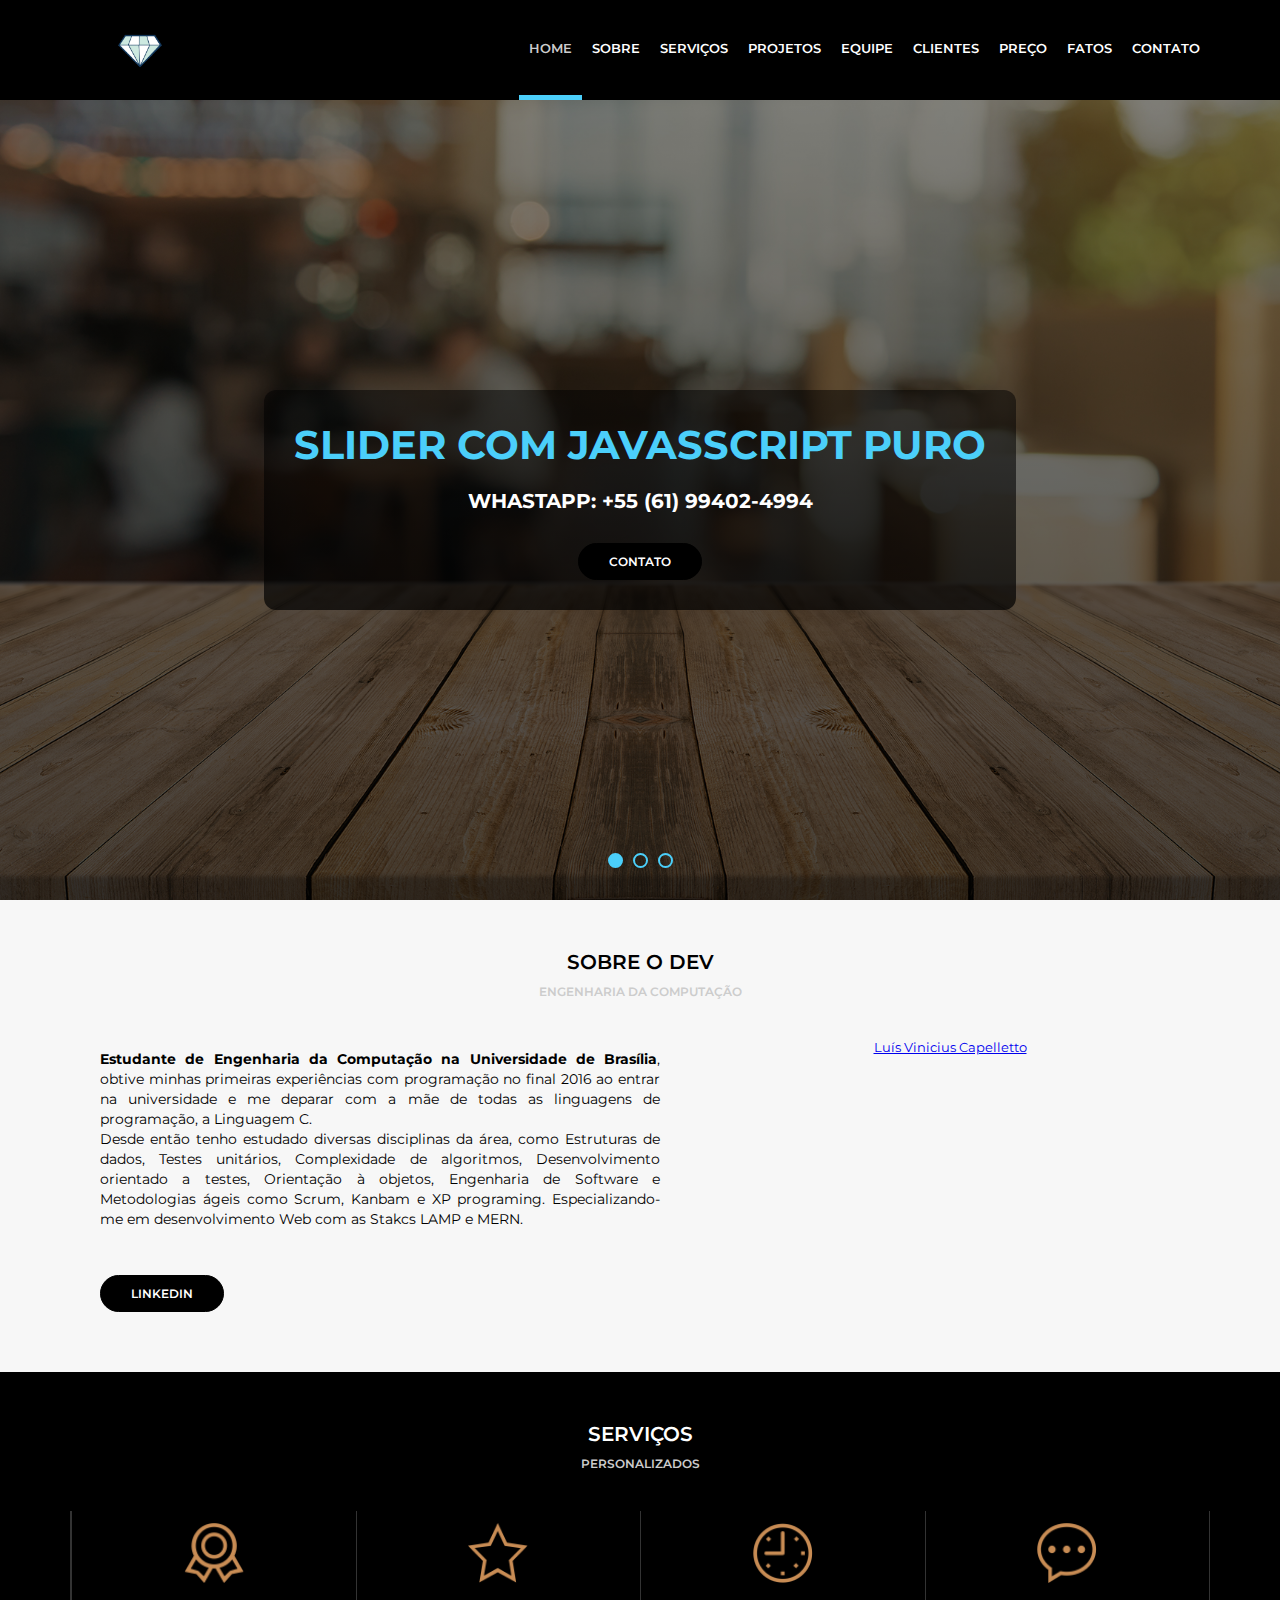
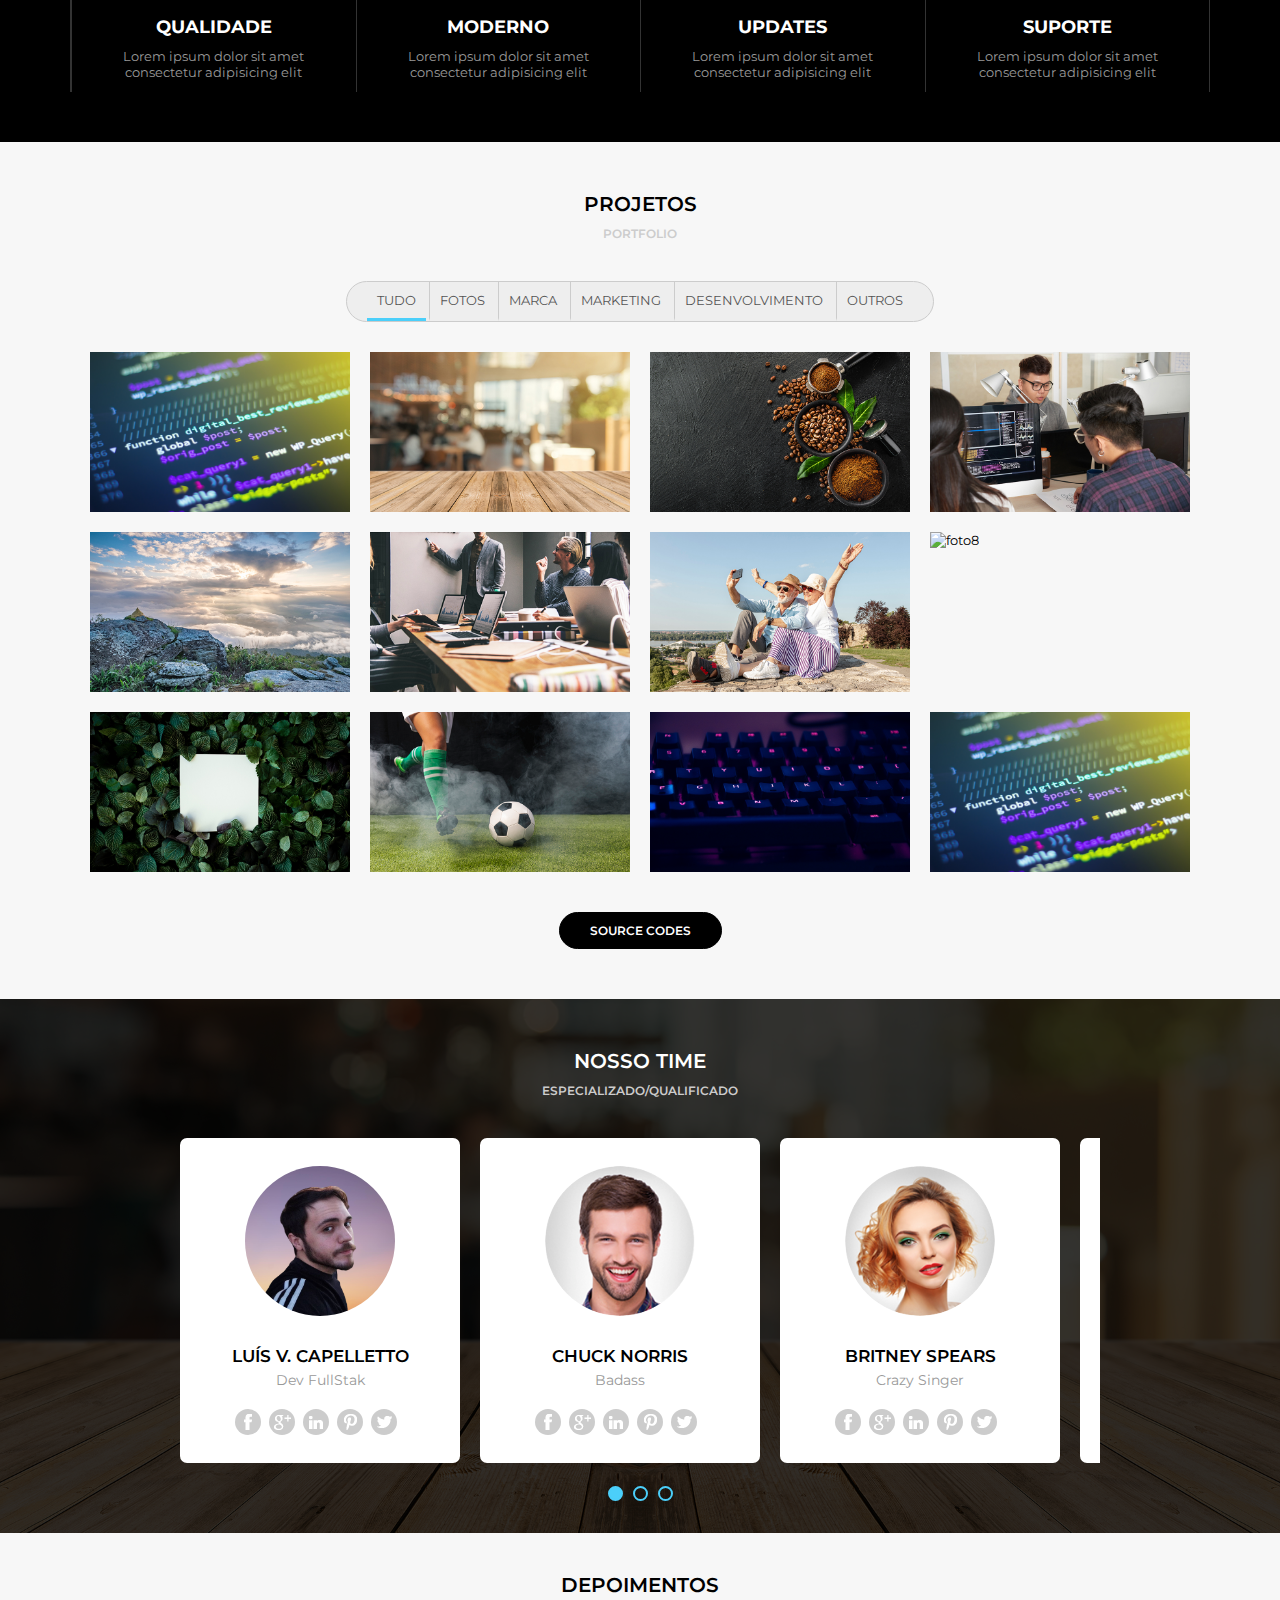
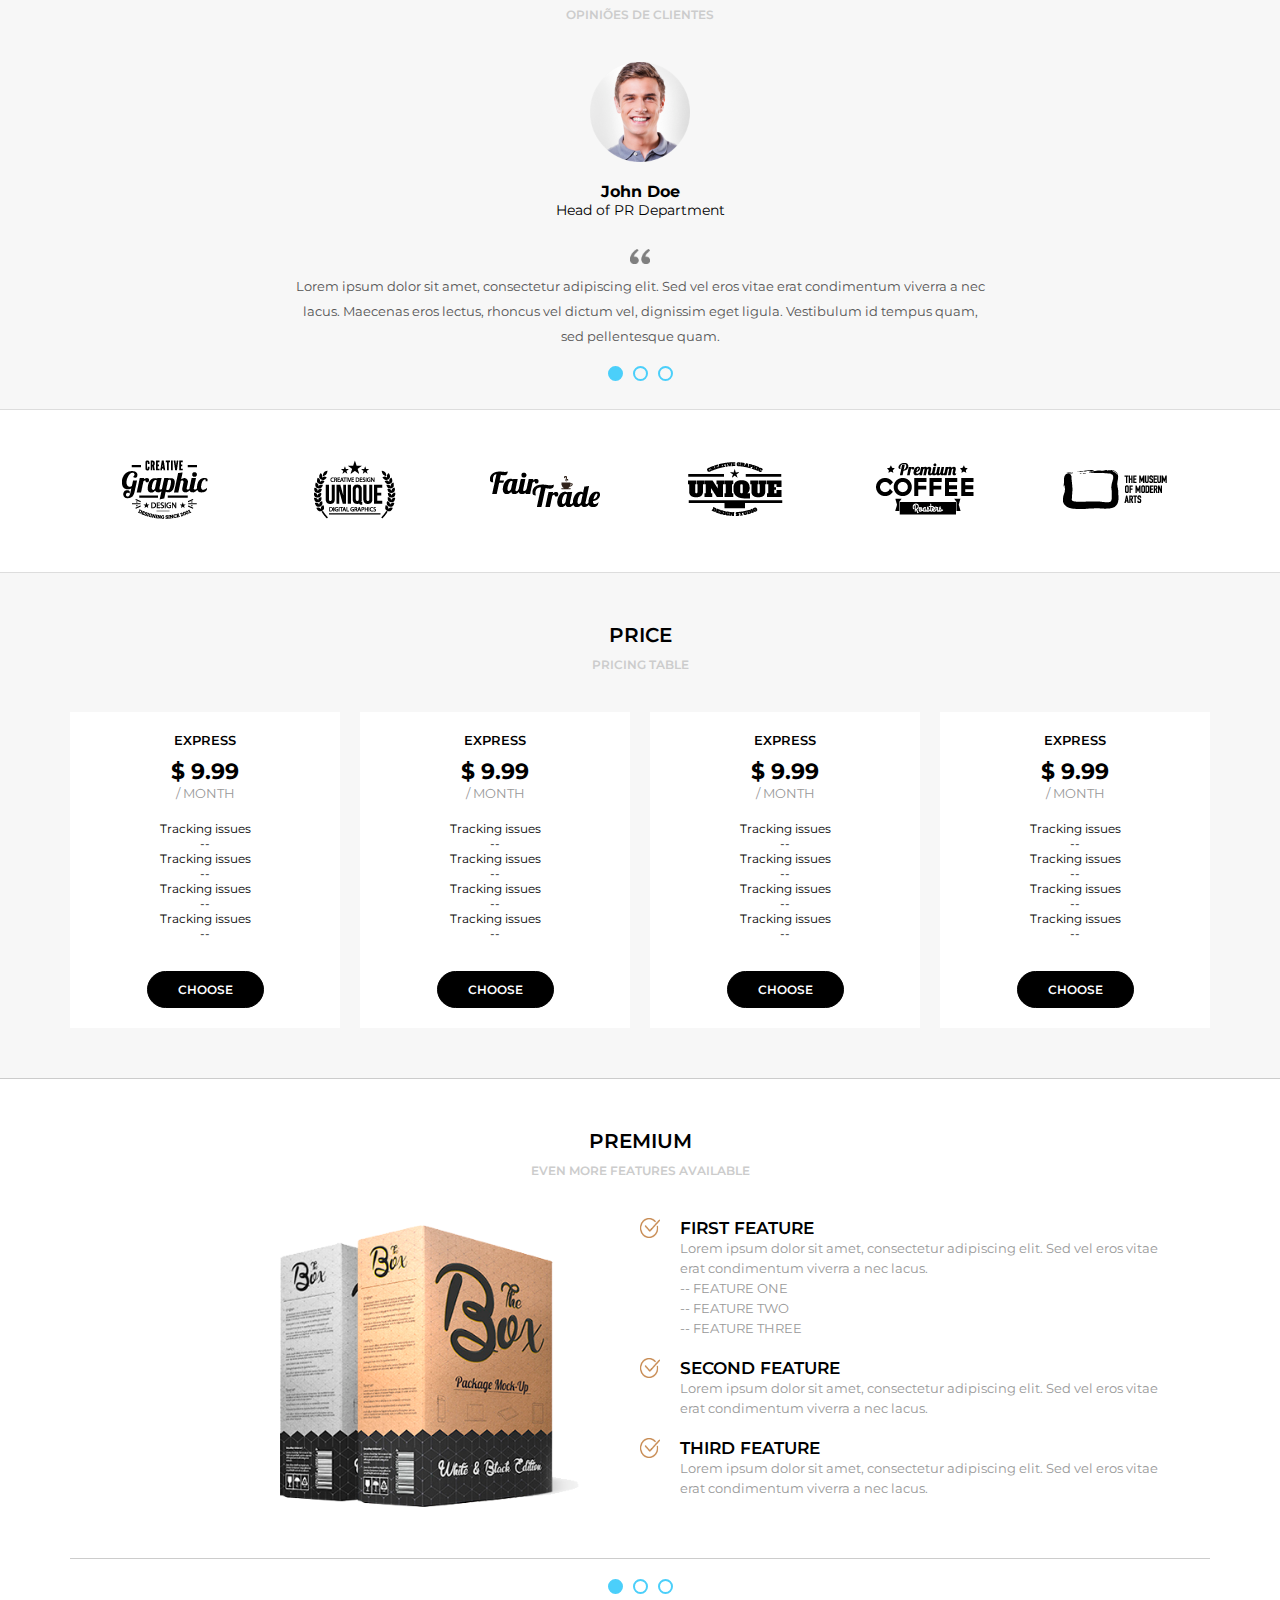
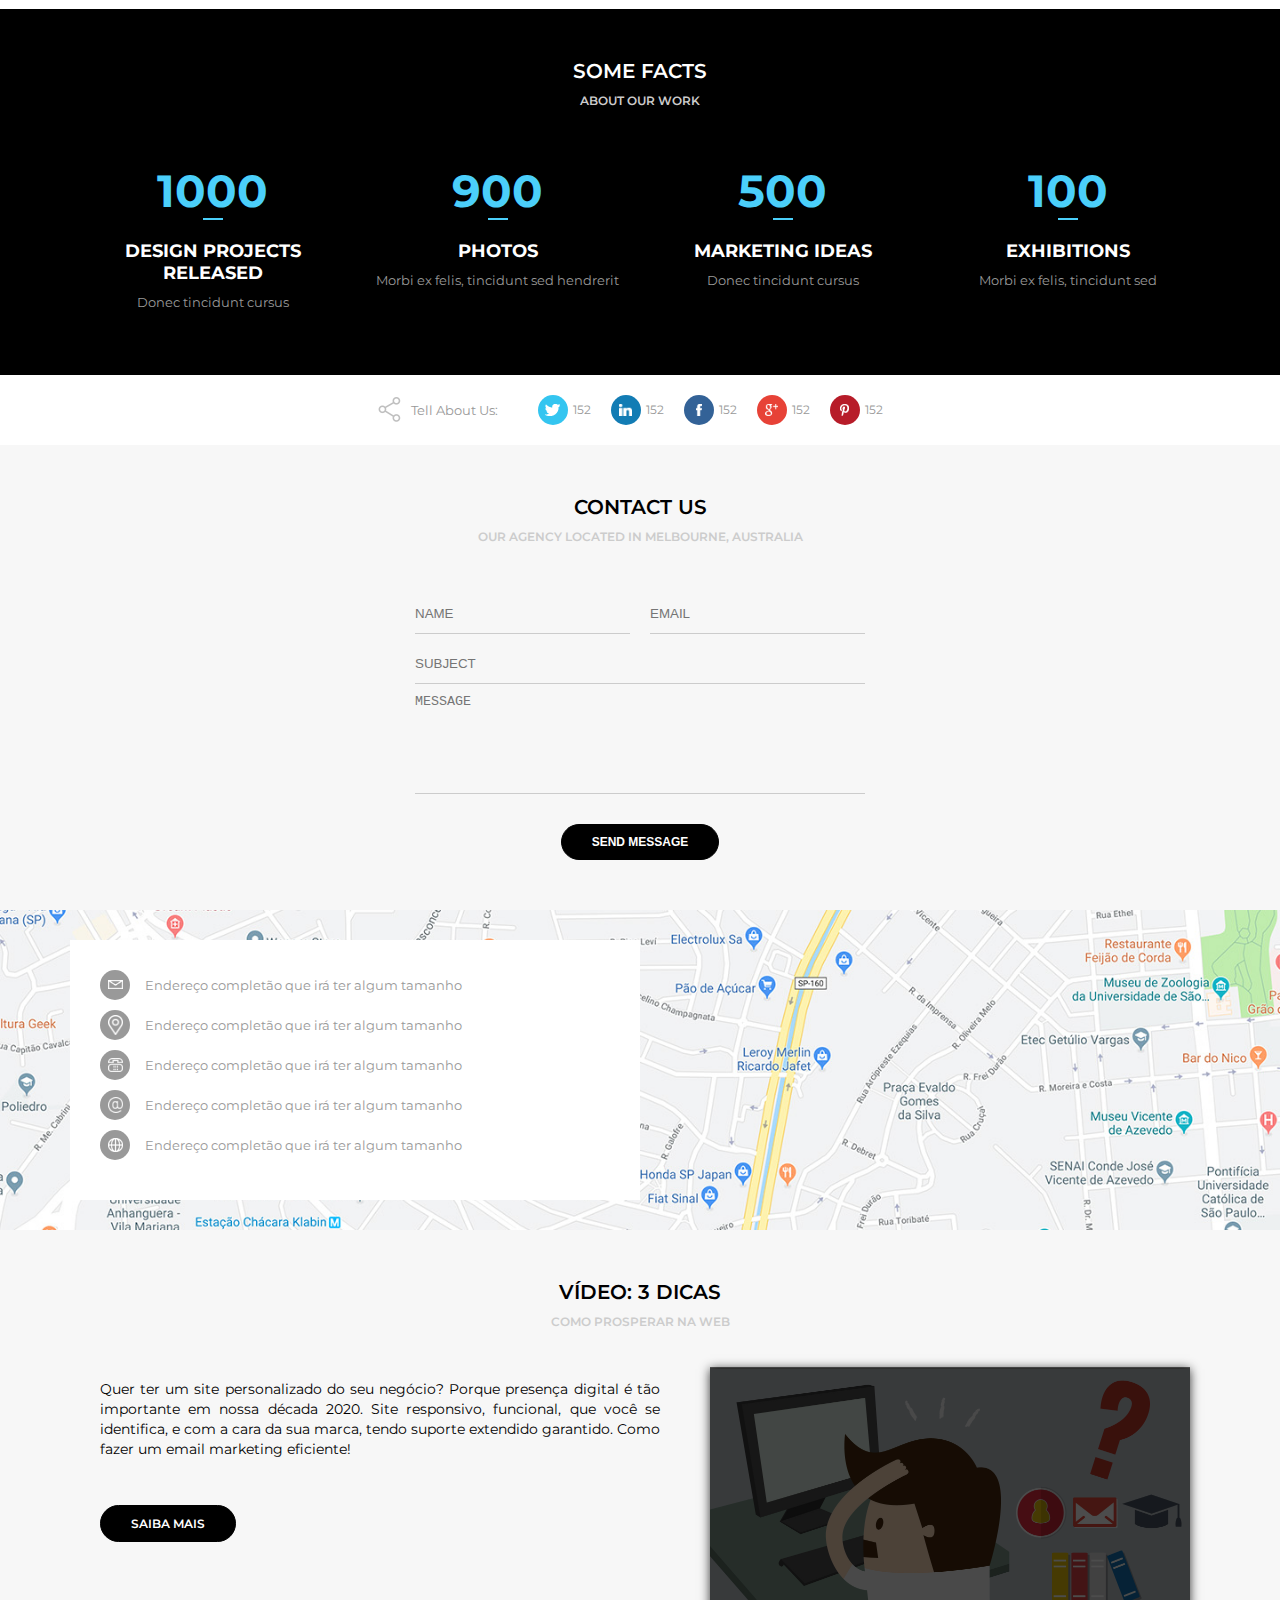
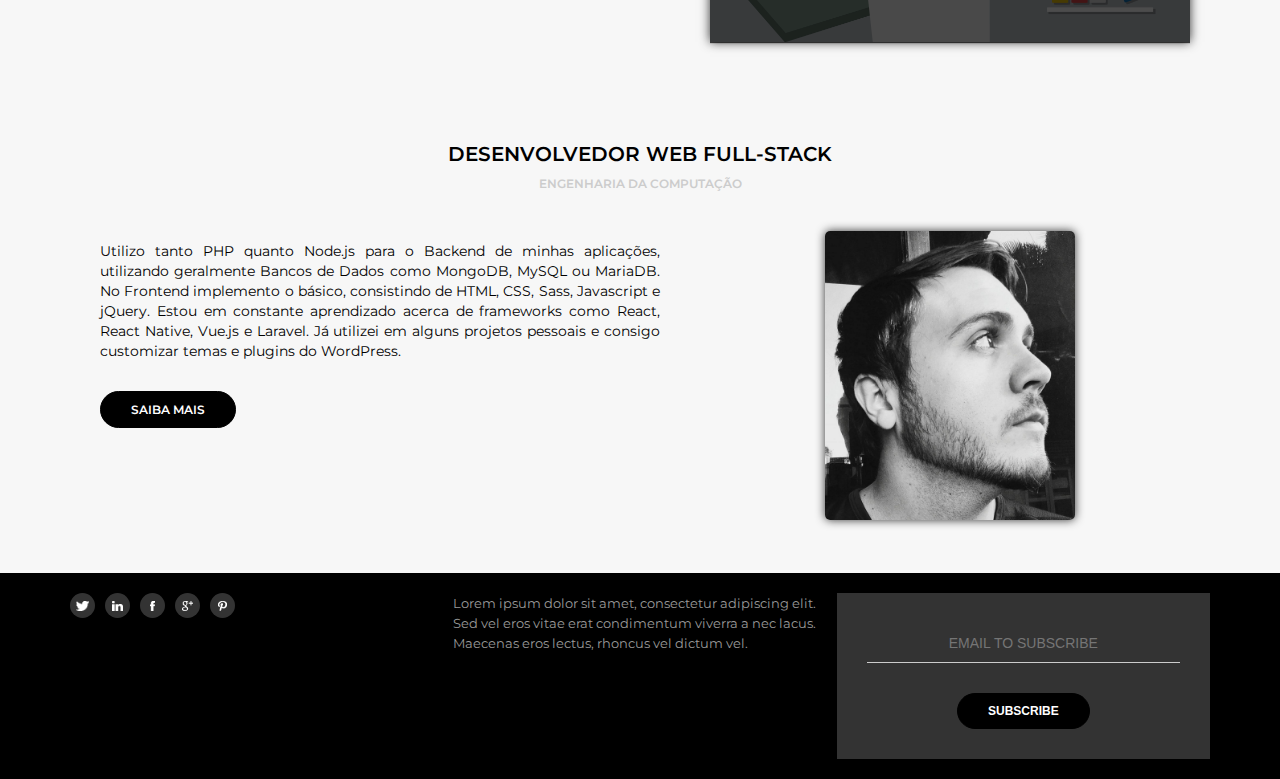
==== commit 0f201a87: "[feat] Sliders Finish" ====
--- a/index.html
+++ b/index.html
@@ -87,16 +87,19 @@
         </section><!--banner-->
 
         <section class="default light">
-            <div class="section-title">Habilidades</div>
-            <div class="section-desc">Desenvolvedor Web Full-Stack</div>
+            <div class="section-title">Sobre o dev</div>
+            <div class="section-desc">Engenharia da Computação</div>
             <div class="section-body">
                 <div class="section-about">
                     <div class="section-about--left">
                         <p>
-                            Utilizo tanto PHP quanto Node.js para o Backend de minhas aplicações, utilizando geralmente Bancos de Dados como MongoDB, MySQL ou MariaDB.
-                            No Frontend implemento o básico, consistindo de HTML, CSS, Sass, Javascript e jQuery. 
-                            Estou em constante aprendizado acerca de frameworks como React, React Native, Vue.js e Laravel.
-                            Já utilizei em alguns projetos pessoais e consigo customizar temas e plugins do WordPress.
+                            <strong>Estudante de Engenharia da Computação na Universidade de Brasília</strong>, obtive minhas primeiras experiências
+                            com programação no final 2016 ao entrar na universidade e me deparar com a mãe de todas
+                            as linguagens de programação, a Linguagem C. <br> 
+                            Desde então tenho estudado diversas disciplinas da área,
+                            como Estruturas de dados, Testes unitários, Complexidade de algoritmos, Desenvolvimento orientado a testes, 
+                            Orientação à objetos, Engenharia de Software e Metodologias ágeis como Scrum, Kanbam e XP programing.
+                            Especializando-me em desenvolvimento Web com as Stakcs LAMP e MERN.
                         </p>
                         <br>
                         <a href="https://www.linkedin.com/in/luis-capelletto/" target="_blank" class="button">Linkedin</a>
@@ -170,7 +173,7 @@
                                         adipisicing elit. 
                                     </p>
                                 </div>
-                                <img src="media\foto1.jpg" alt="foto1">
+                                <img src="media\code.jpg" alt="foto1">
                             </div>
                         </div><!--photo1-->
                         <div class="section-projects--photo">
@@ -321,9 +324,7 @@
                 <div class="section-desc">Especializado/Qualificado</div>
                 <div class="section-body">
                     <div class="section-team">
-
                         <div class="sliders-team">
-
                             <div class="slide-team">
                                 <div class="slide-area" >
                                     <img class="section-team--image"src="media/profile_purple.png" alt="mulher1">
@@ -352,7 +353,7 @@
                                 </div>
                             </div><!--slide2--><div class="slide-team">
                                 <div class="slide-area">
-                                    <img class="section-team--image"src="media/mulher2.png" alt="mulher2">
+                                    <img class="section-team--image"src="media/mulher1.png" alt="Mulher 1">
                                     <div class="section-team--name">Britney Spears</div>
                                     <div class="section-team--role">Crazy Singer</div>
                                     <div class="section-team--social">
@@ -365,8 +366,21 @@
                                 </div>
                             </div><!--slide3--><div class="slide-team">
                                 <div class="slide-area">
-                                    <img class="section-team--image"src="media/mulher1.png" alt="mulher1">
-                                    <div class="section-team--name">Jane Doe</div>
+                                    <img class="section-team--image"src="media/mulher2.png" alt="Mulher 2">
+                                    <div class="section-team--name">Lady Gaga</div>
+                                    <div class="section-team--role">Popstar</div>
+                                    <div class="section-team--social">
+                                        <a href="#"><img src="assets/icons/facebook.png" alt="facebook"></a>
+                                        <a href="#"><img src="assets/icons/googleplus.png" alt="googleplus"></a>
+                                        <a href="#"><img src="assets/icons/linkedin.png" alt="linkedin"></a>
+                                        <a href="#"><img src="assets/icons/pinterest.png" alt="pinterest"></a>
+                                        <a href="#"><img src="assets/icons/twitter.png" alt="twitter"></a>
+                                    </div>
+                                </div>
+                            </div><!--slide4--><div class="slide-team">
+                                <div class="slide-area">
+                                    <img class="section-team--image"src="media/fb_profile.jpg" alt="Capelaum">
+                                    <div class="section-team--name">Capelaum</div>
                                     <div class="section-team--role">Master Mind</div>
                                     <div class="section-team--social">
                                         <a href="#"><img src="assets/icons/facebook.png" alt="facebook"></a>
@@ -376,18 +390,15 @@
                                         <a href="#"><img src="assets/icons/twitter.png" alt="twitter"></a>
                                     </div>
                                 </div>
-                            </div><!--slide4-->
-
+                            </div><!--slide5-->
                         </div><!--sliders-->
                     </div><!--section-team-->
-
-                    <div class="sliders-pointers" id="slideshow2">
-                        <div class="pointer active" onclick="mudarSlide(this)"></div>
-                        <div class="pointer " onclick="mudarSlide(this)"></div>
-                        <div class="pointer " onclick="mudarSlide(this)"></div>
-                    </div><!--slider-pointers-->
-
                 </div><!--section-body-->
+                <div class="sliders-pointers" id="slideshow2">
+                    <div class="pointer active" onclick="mudarSlide(this)"></div>
+                    <div class="pointer " onclick="mudarSlide(this)"></div>
+                    <div class="pointer " onclick="mudarSlide(this)"></div>
+                </div><!--slider-pointers-->
             </div><!--section-team--area-->
         </section><!--default dark-->
 
@@ -720,17 +731,16 @@
         </section><!--default light-->
 
         <section class="default light">
-            <div class="section-title">Acadêmico</div>
-            <div class="section-desc">Egenharia da Computação</div>
+            <div class="section-title">Desenvolvedor Web Full-Stack</div>
+            <div class="section-desc">Engenharia da Computação</div>
             <div class="section-body">
                 <div class="section-about">
                     <div class="section-about--left">
                         <p>
-                            <strong>Estudante de Engenharia da Computação na Universidade de Brasília</strong>, obtive minhas primeiras experiências
-                            com programação de verdade no final 2016 ao entrar na universidade e me deparar com a mãe de todas
-                            as linguagens de programação, o lendário C. Desde então tenho estudado diversas discilinas da área,
-                            como Estruturas de dados, Testes unitários, Complexidade de algoritmos, Desenvolvimento orientado a testes, 
-                            Orientação à objetos, Engenharia de Software e Metodologias ágeis como Scrum, Kanbam e XP programing.
+                            Utilizo tanto PHP quanto Node.js para o Backend de minhas aplicações, utilizando geralmente Bancos de Dados como MongoDB, MySQL ou MariaDB.
+                            No Frontend implemento o básico, consistindo de HTML, CSS, Sass, Javascript e jQuery. 
+                            Estou em constante aprendizado acerca de frameworks como React, React Native, Vue.js e Laravel.
+                            Já utilizei em alguns projetos pessoais e consigo customizar temas e plugins do WordPress.
                         </p>
                         <a href="#" class="button">Saiba Mais</a>
                     </div>
--- a/assets/css/style.css
+++ b/assets/css/style.css
@@ -548,7 +548,7 @@
 
 .section-team{
     overflow: hidden;
-    max-width: 900px;   
+    max-width: 920px;   
     margin: auto;
 }
 
@@ -585,9 +585,10 @@
 }
 
 .section-team--area .sliders-pointers {
-    height: 40px;
-    margin-top: 15px;
-    
+    width:100vw;
+    height:20px;
+
+    margin-top: 20px;
 }
 
 .section-team--area .pointer{
@@ -795,6 +796,8 @@
 .section-premium .sliders-premium {
     width:1000vw;
     height:100%;
+
+    transition: all ease 1.5s;
 }
 .section-premium .slide-premium {
     width:100vw;
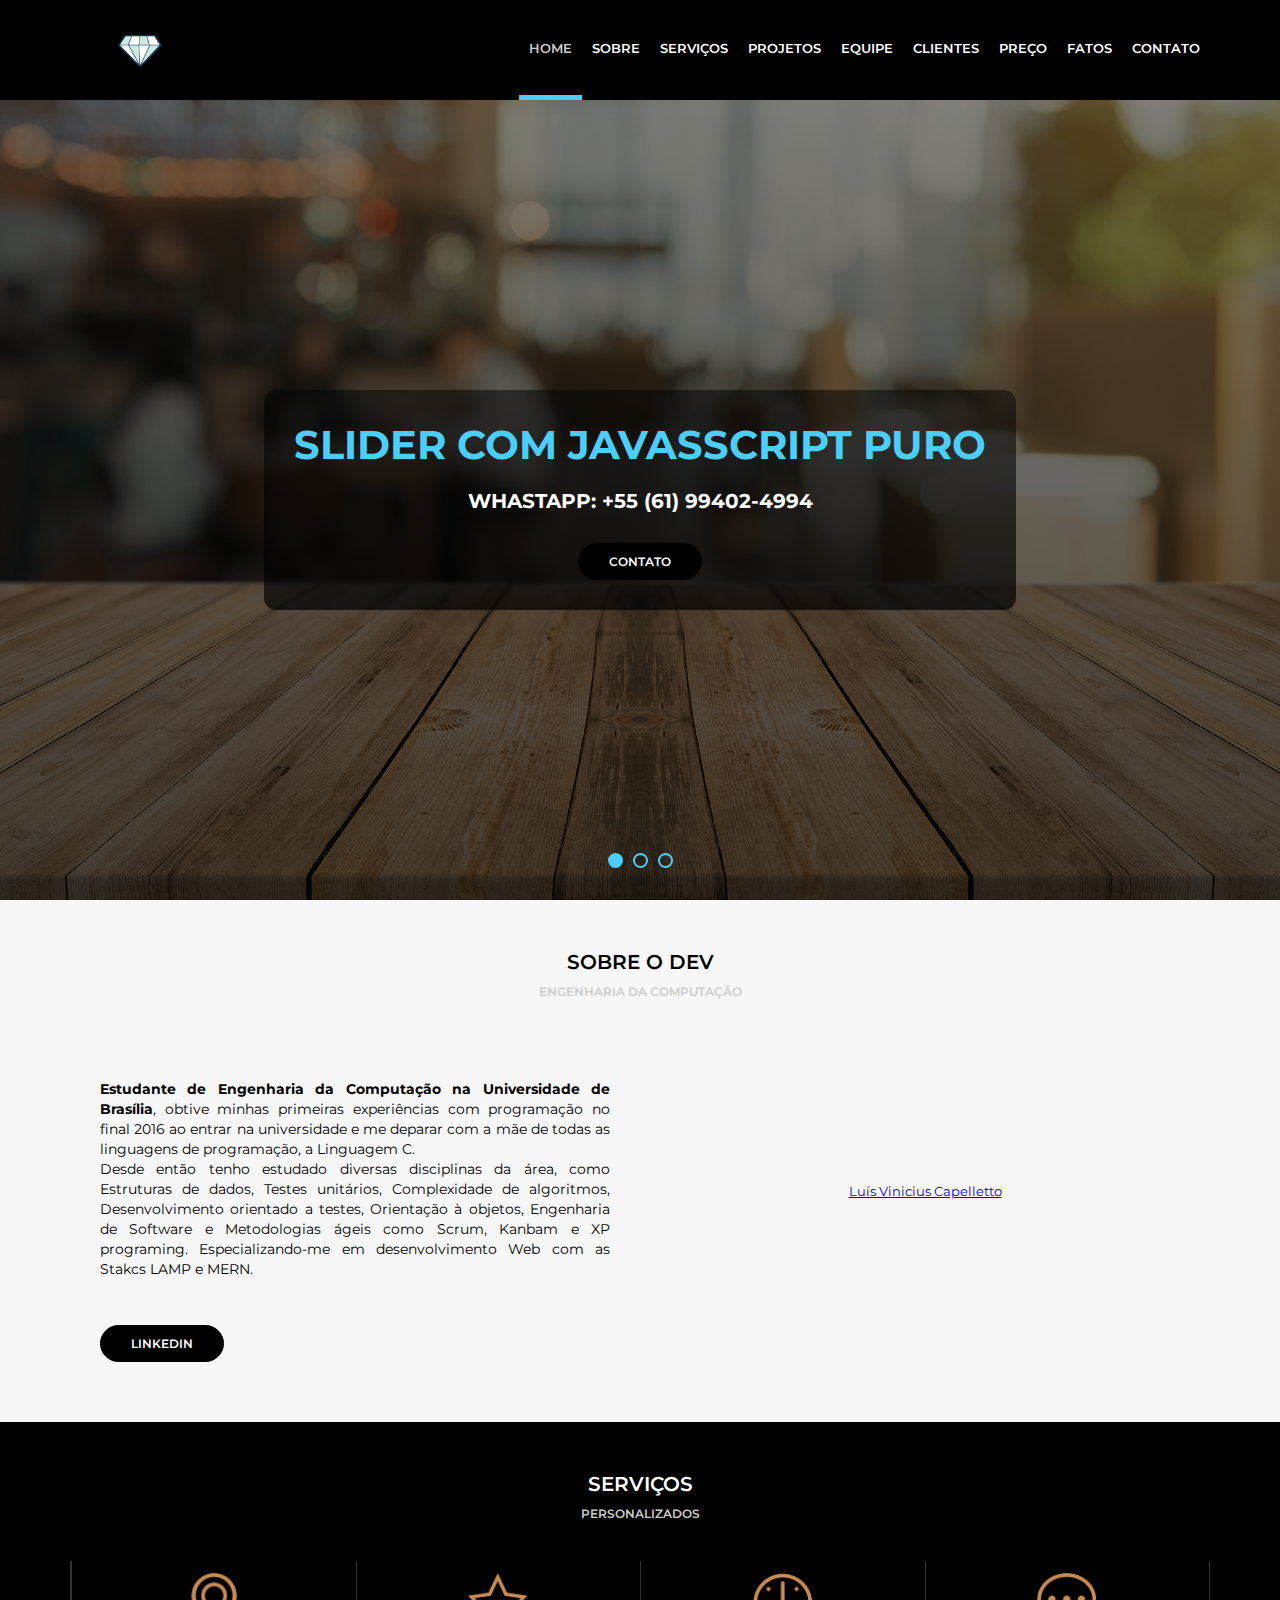
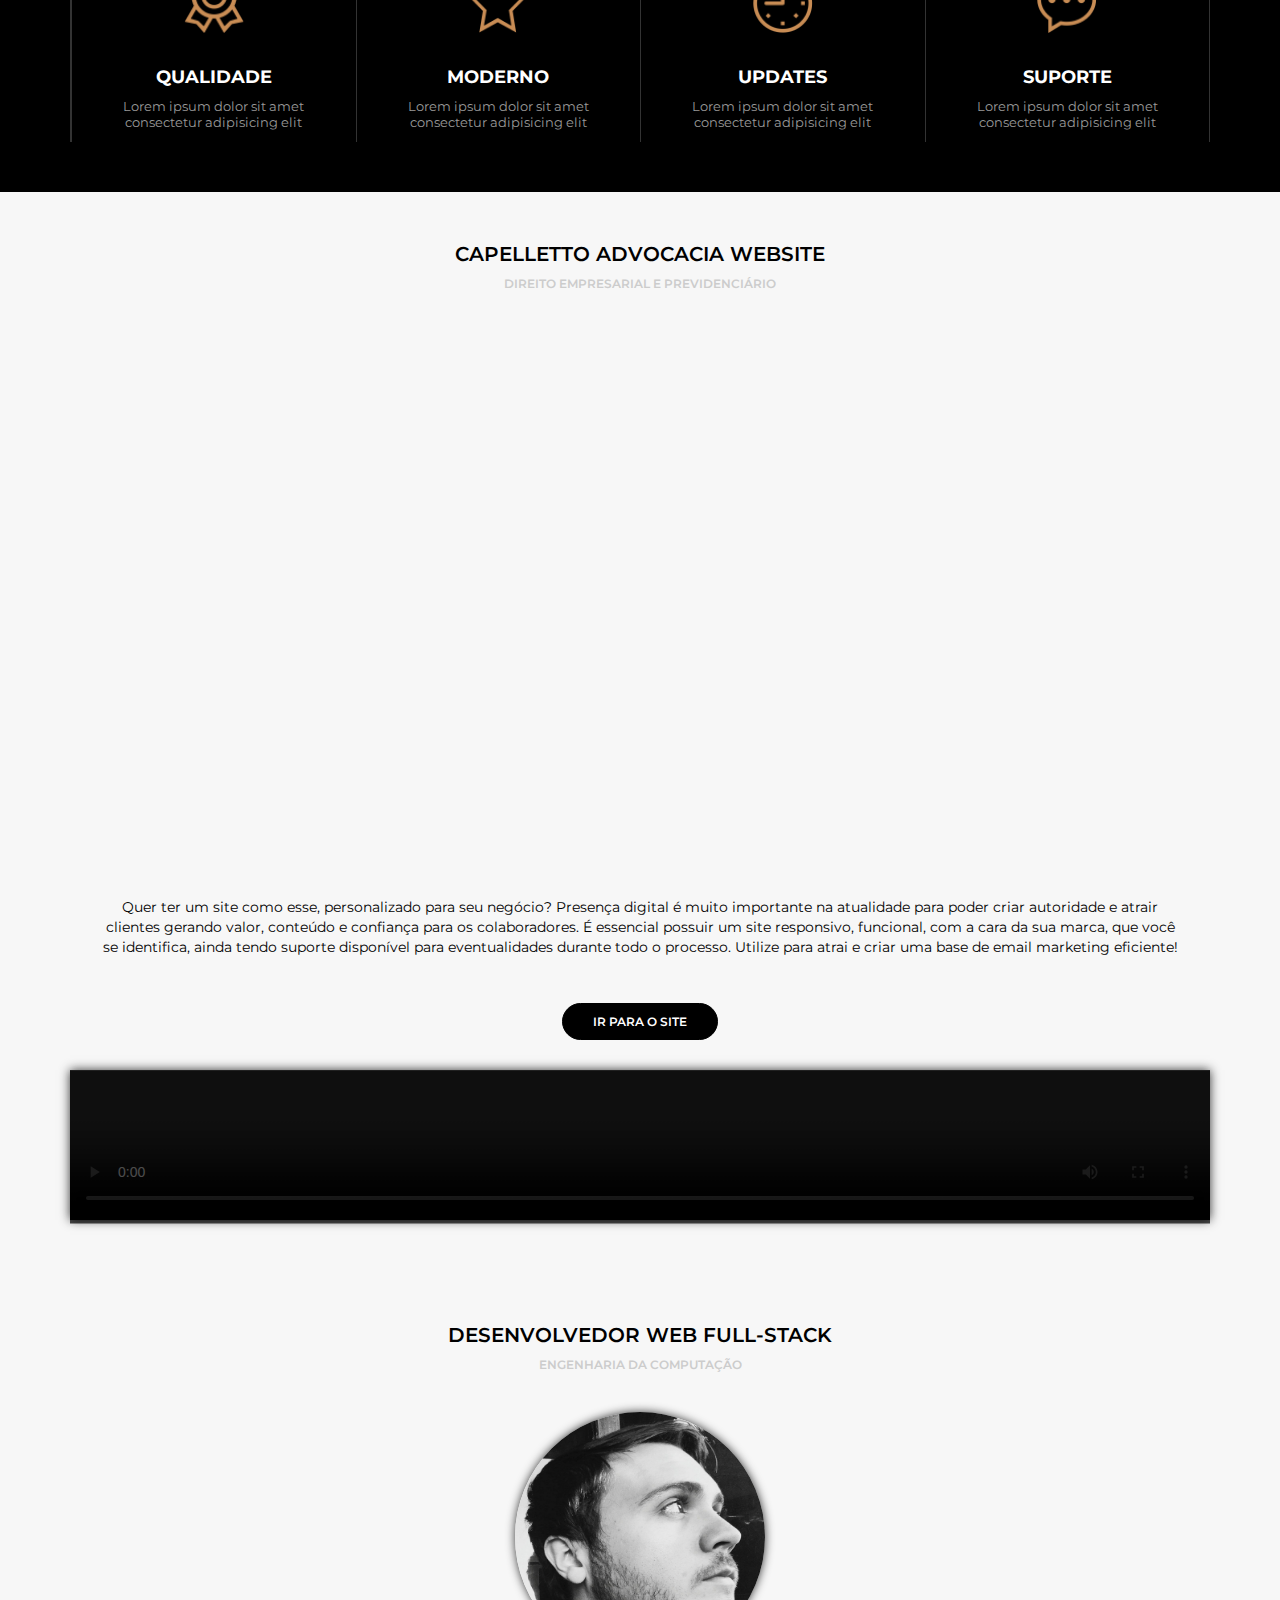
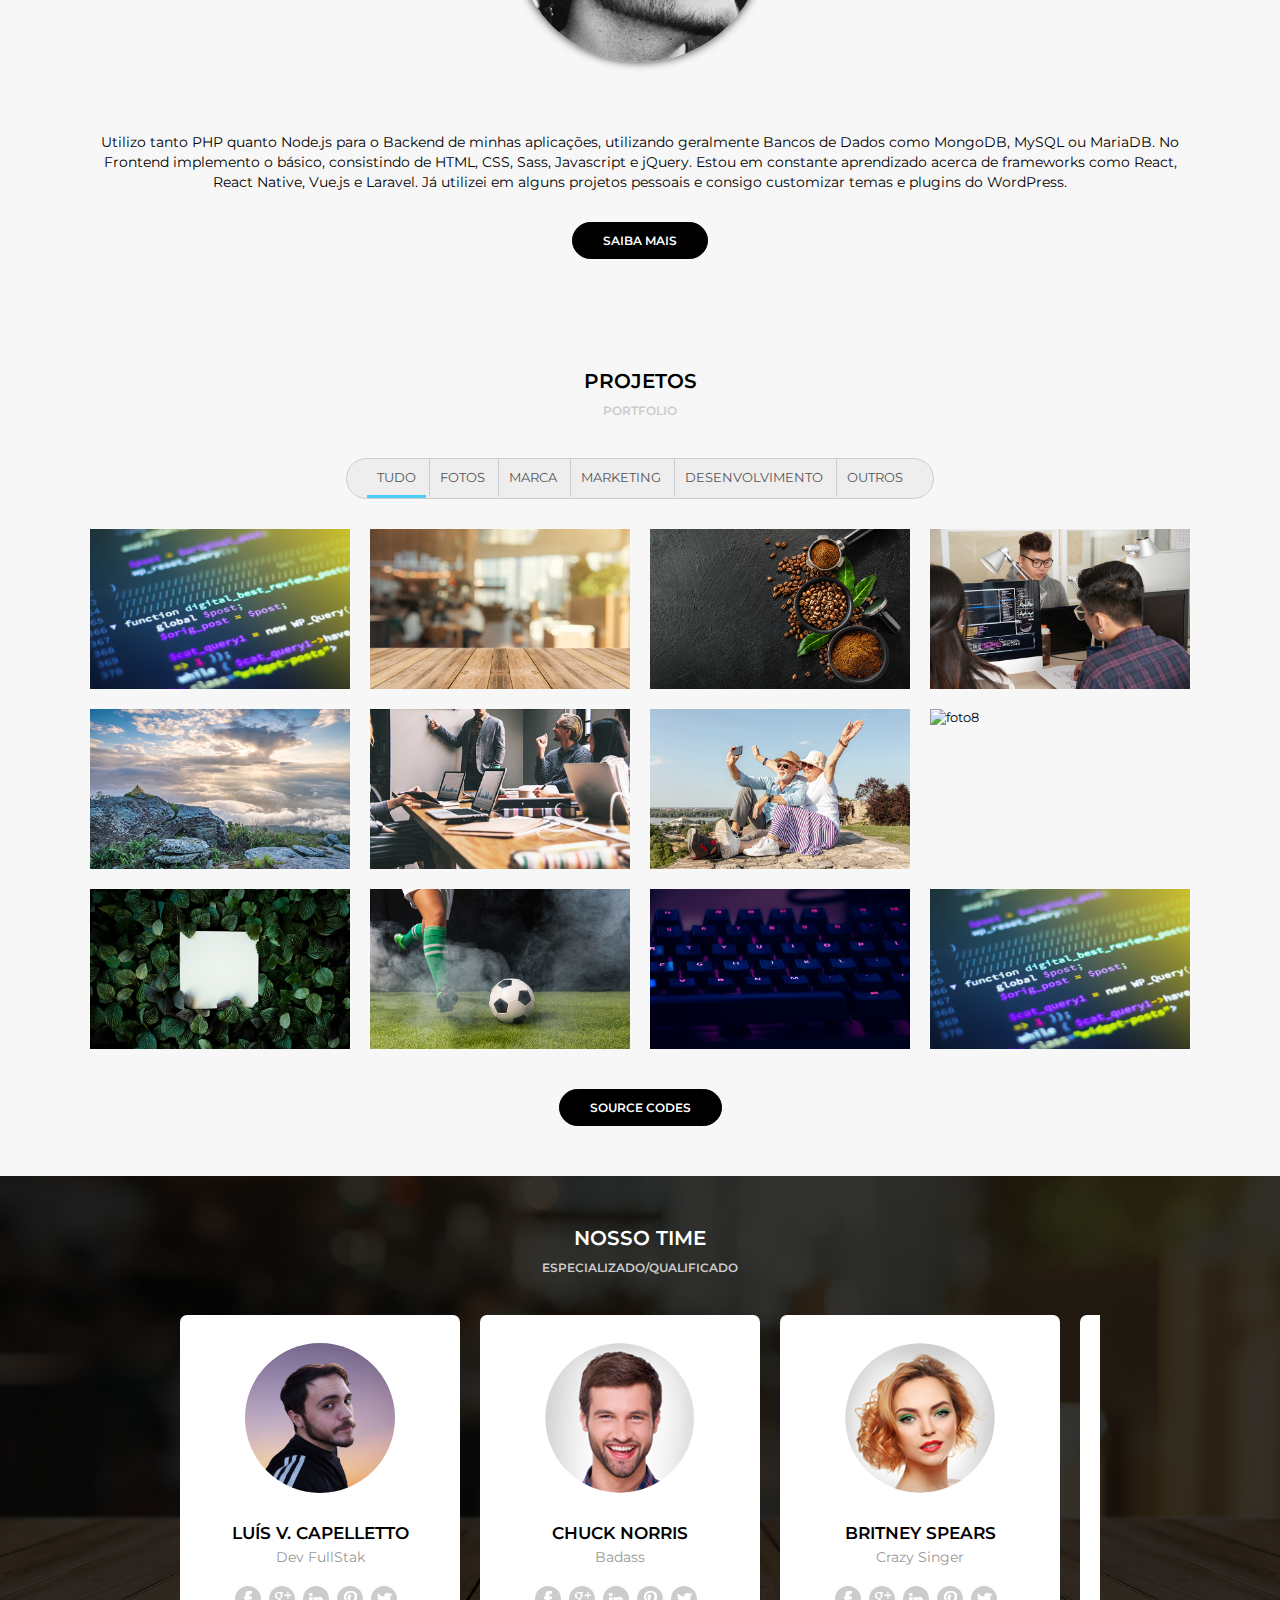
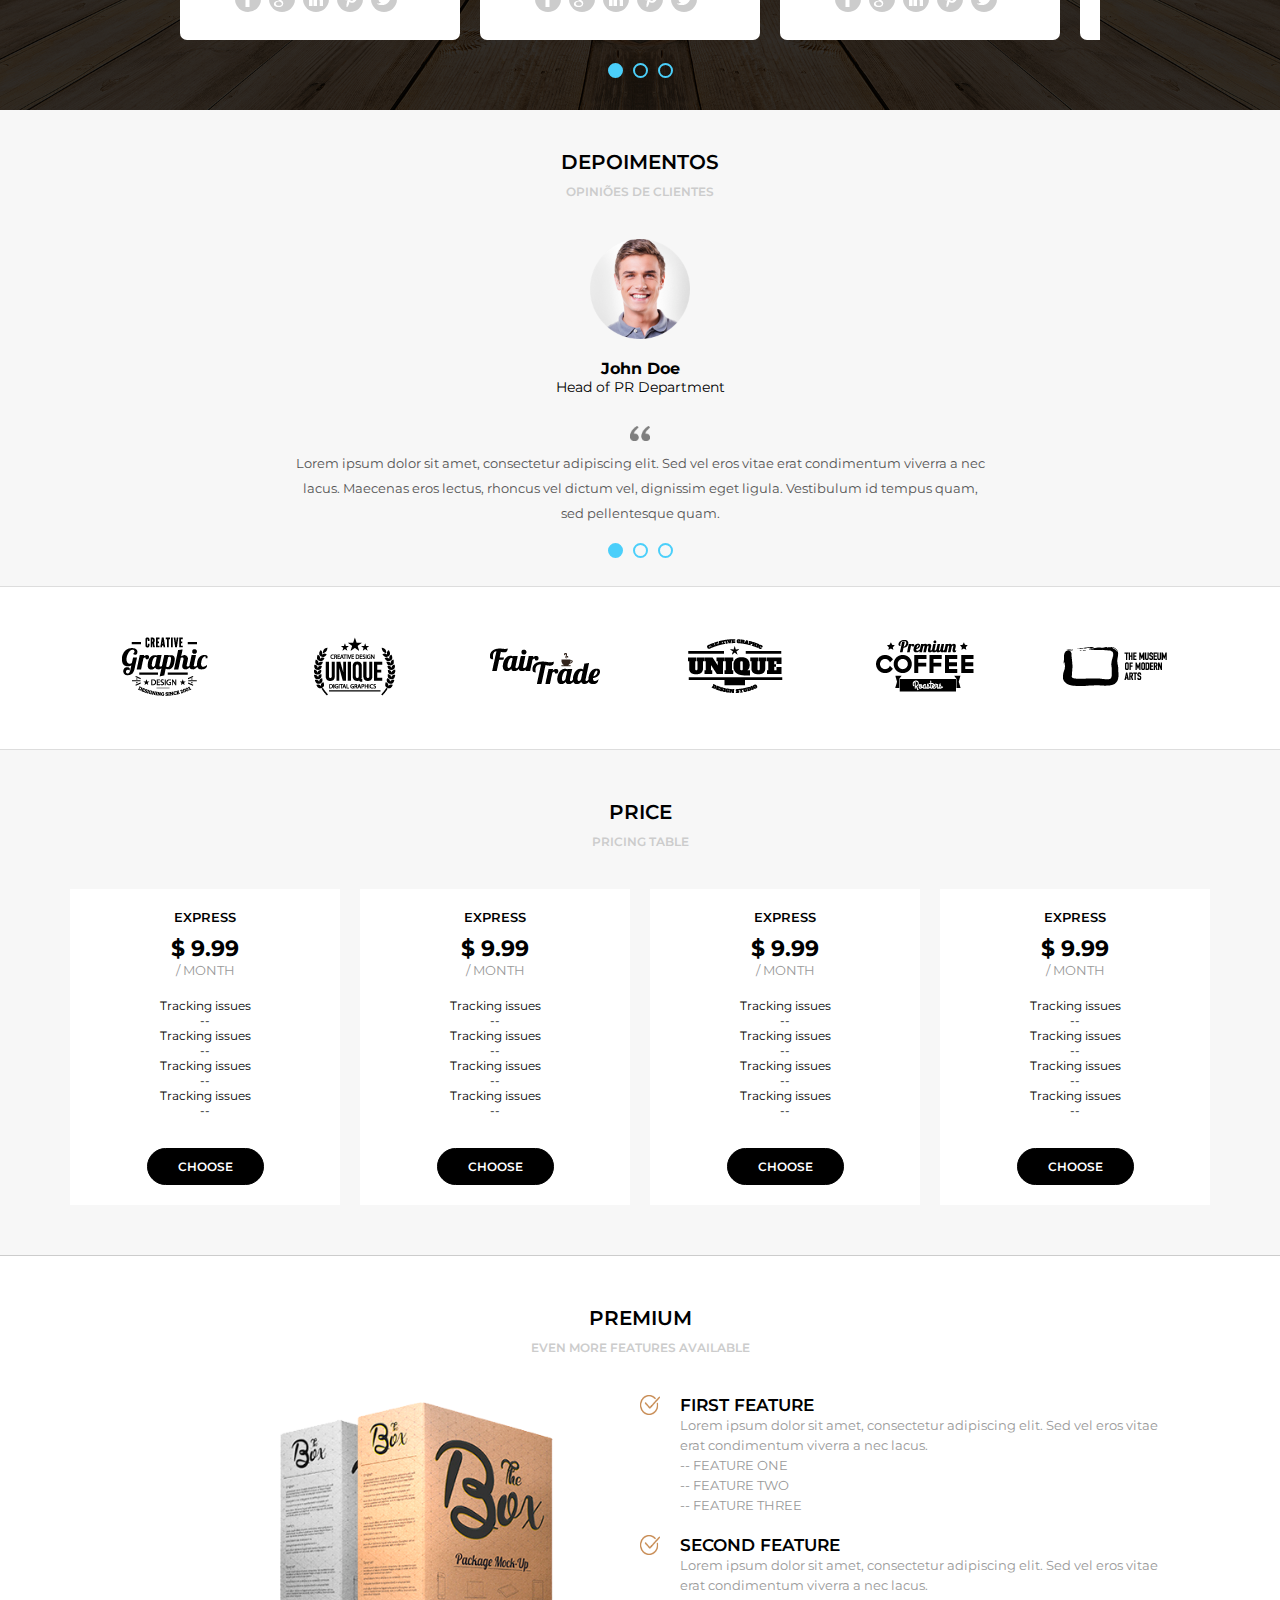
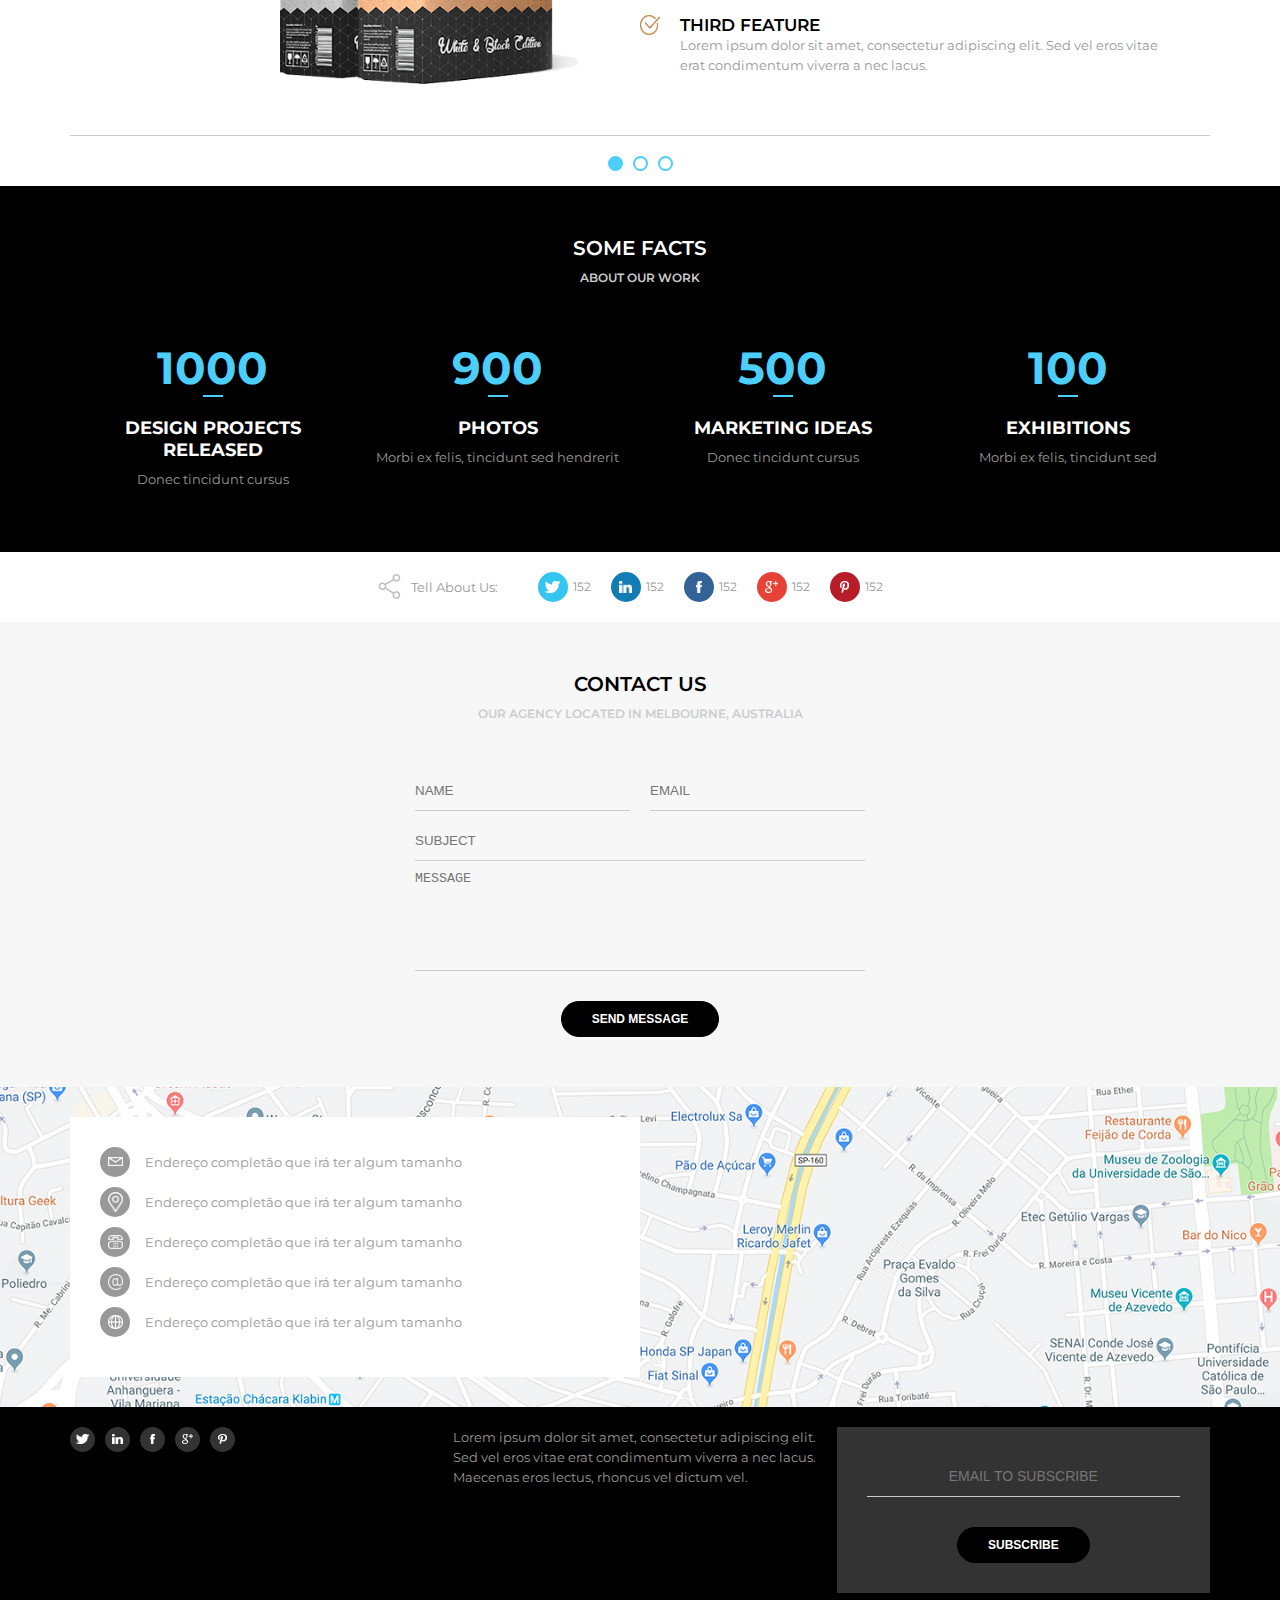
==== commit 69ff52cf: "[feat] Linkedin Post Added" ====
--- a/index.html
+++ b/index.html
@@ -90,8 +90,8 @@
             <div class="section-title">Sobre o dev</div>
             <div class="section-desc">Engenharia da Computação</div>
             <div class="section-body">
-                <div class="section-about">
-                    <div class="section-about--left">
+                <div class="section-about-linkedin">
+                    <div class="section-about--left-linkedin">
                         <p>
                             <strong>Estudante de Engenharia da Computação na Universidade de Brasília</strong>, obtive minhas primeiras experiências
                             com programação no final 2016 ao entrar na universidade e me deparar com a mãe de todas
@@ -104,7 +104,7 @@
                         <br>
                         <a href="https://www.linkedin.com/in/luis-capelletto/" target="_blank" class="button">Linkedin</a>
                     </div>
-                    <div class="section-about--right">
+                    <div class="section-about--right-linkedin">
                         <div class="LI-profile-badge"  data-version="v1" data-size="medium" data-locale="pt_BR" data-type="vertical" data-theme="dark" data-vanity="luis-capelletto">
                             <a class="LI-simple-link" href='https://br.linkedin.com/in/luis-capelletto?trk=profile-badge'>
                                 Luís Vinicius Capelletto
@@ -147,6 +147,62 @@
                 </div><!--section-services-->
             </div><!--section-body-->
         </section><!--default dark-->
+
+        <!--*BONUS*-->
+        <section class="default light">
+            <div class="section-title">Capelletto Advocacia Website</div>
+            <div class="section-desc">Direito Empresarial e Previdenciário</div>
+            <div class="section-body">
+                <div class="section-about">
+                    <div class="section-about--left">
+                        <iframe src="https://www.linkedin.com/embed/feed/update/urn:li:share:6716495660444725248" 
+                        allowfullscreen="" title="Publicação incorporada" width="504" height="523" frameborder="0"></iframe>
+                        <p>
+                            Quer ter um site como esse, personalizado para seu negócio? 
+                            Presença digital é muito importante na atualidade para poder criar autoridade 
+                            e atrair clientes gerando valor, conteúdo e confiança para os colaboradores.
+                            É essencial possuir um site responsivo, funcional, com a cara da sua marca, 
+                            que você se identifica, ainda tendo suporte disponível para eventualidades 
+                            durante todo o processo.
+
+                            Utilize para atrai e criar uma base de email marketing eficiente!
+                        </p>
+                        <br>
+                        <a href="https://www.capelletto.adv.br" target="_blank" class="button">Ir para o Site</a>
+                    </div>
+
+                    <!--!section-aboutus--right-->
+                    <div class="section-aboutus--right">
+                        <video id="CapellettoAdv_Video"src="media/CapellettoAdv_apresentacao.mp4" type="video/mp4" controls></video>
+                        <div class="section-aboutus-right--playvideo" onClick="playvideo(this)">
+                            <i class="far fa-play-circle"></i>
+                        </div>
+                    </div>
+
+                </div><!--secction-about-->
+            </div><!--secction-body-->
+        </section><!--default light-->
+
+        <section class="default light">
+            <div class="section-title">Desenvolvedor Web Full-Stack</div>
+            <div class="section-desc">Engenharia da Computação</div>
+            <div class="section-body">
+                <div class="section-about">
+                    <div class="section-about--right">
+                        <img src="media/fb_profile.jpg" alt="perfil img">
+                    </div>
+                    <div class="section-about--left">
+                        <p>
+                            Utilizo tanto PHP quanto Node.js para o Backend de minhas aplicações, utilizando geralmente Bancos de Dados como MongoDB, MySQL ou MariaDB.
+                            No Frontend implemento o básico, consistindo de HTML, CSS, Sass, Javascript e jQuery. 
+                            Estou em constante aprendizado acerca de frameworks como React, React Native, Vue.js e Laravel.
+                            Já utilizei em alguns projetos pessoais e consigo customizar temas e plugins do WordPress.
+                        </p>
+                        <a href="#" class="button">Saiba Mais</a>
+                    </div>
+                </div><!--section-about-->
+            </div><!--secction-body-->
+        </section><!--default light-->
 
         <section class="default light">
             <div class="section-title">Projetos</div>
@@ -700,56 +756,7 @@
         </section>
 
 
-        <!--*BONUS*-->
-        <section class="default light">
-            <div class="section-title">Vídeo: 3 Dicas</div>
-            <div class="section-desc">Como prosperar na Web</div>
-            <div class="section-body">
-                <div class="section-about">
-                    <div class="section-about--left">
-                        <p>
-                            Quer ter um site personalizado do seu negócio? 
-                            Porque presença digital é tão importante em nossa década 2020.
-                            Site responsivo, funcional, que você se identifica,
-                            e com a cara da sua marca, tendo suporte extendido garantido.
-                            Como fazer um email marketing eficiente!
-                        </p>
-                        <br>
-                        <a href="#" class="button">Saiba Mais</a>
-                    </div>
-
-                    <!--!section-aboutus--right-->
-                    <div class="section-aboutus--right">
-                        <div class="section-aboutus-right--playvideo">
-                            <i class="far fa-play-circle"></i>
-                        </div>
-                        <img src="media/Confused.jpg" />
-                    </div>
-
-                </div><!--secction-about-->
-            </div><!--secction-body-->
-        </section><!--default light-->
-
-        <section class="default light">
-            <div class="section-title">Desenvolvedor Web Full-Stack</div>
-            <div class="section-desc">Engenharia da Computação</div>
-            <div class="section-body">
-                <div class="section-about">
-                    <div class="section-about--left">
-                        <p>
-                            Utilizo tanto PHP quanto Node.js para o Backend de minhas aplicações, utilizando geralmente Bancos de Dados como MongoDB, MySQL ou MariaDB.
-                            No Frontend implemento o básico, consistindo de HTML, CSS, Sass, Javascript e jQuery. 
-                            Estou em constante aprendizado acerca de frameworks como React, React Native, Vue.js e Laravel.
-                            Já utilizei em alguns projetos pessoais e consigo customizar temas e plugins do WordPress.
-                        </p>
-                        <a href="#" class="button">Saiba Mais</a>
-                    </div>
-                    <div class="section-about--right">
-                        <img src="media/fb_profile.jpg" alt="perfil img">
-                    </div>
-                </div><!--section-about-->
-            </div><!--secction-body-->
-        </section><!--default light-->
+        
 
     </main>
     <footer>
@@ -777,8 +784,9 @@
     </footer>
 
     <script src="assets/js/scroll_gif.js"></script>
-    
+    <script src="assets/js/playvideo.js"></script>
     <script src="assets/js/slider.js"></script>
+
     <!--FontAwesome-->
     <script src="https://kit.fontawesome.com/80a77d1ec5.js" crossorigin="anonymous"></script>
     <!-- Linkedin Badge -->
--- a/assets/css/style.css
+++ b/assets/css/style.css
@@ -333,30 +333,69 @@
 
 /*** ABOUT ***/
 
+.section-about-linkedin{
+    display: flex;
+    width: 100%;
+    justify-content: center;
+    align-items: center;
+}
+
+.section-about--left-linkedin{
+    flex: 1;
+    padding: 10px 30px;
+    text-align: justify;
+}
+
+.section-about--left-linkedin p{
+    font-size: 14px;
+    line-height: 20px;
+    padding-top: 30px;
+}
+
+.section-about--right-linkedin{
+    width: 50%;
+    padding-bottom: 30px;
+
+    text-align: center;
+    display: flex;
+    justify-content: center;
+    align-items: center;
+}
+
+/* ****** */
+
 .section-about{
     display: flex;
+    flex-direction: column;
 }
 
 .section-about--left{
     flex: 1;
     padding: 10px 30px;
-    text-align: justify;
+    text-align: center;
 }
 
 .section-about--left p{
     font-size: 14px;
     line-height: 20px;
+    padding-top: 30px;
 }
 
 .section-about--right{
-    width: 520px;
+    width: 100%;
+    padding-bottom: 30px;
+
     text-align: center;
+    display: flex;
+    justify-content: center;
+    align-items: center;
 }
 
 .section-about--right img{
     width: 250px;
+    height: 250px;
     box-shadow: 0px 0px 10px #333;
-    border-radius: 5px;
+    border-radius: 50%;
 }
 
 /* Linkedin */
@@ -368,14 +407,17 @@
 /*** VIDEO ***/
 
 .section-aboutus--right{
-    width: 520px;
+    width: 100%;
+    height: 100%;
+
+    margin-top: 20px;
+
     position: relative;
     text-align: center;
 }
 
-.section-aboutus--right img{
-    width: 480px;
-    height: 100%;
+.section-aboutus--right video{
+    width: 100%;;
     box-shadow: 0px 0px 10px #333;
 }
 
@@ -388,8 +430,8 @@
     display: flex;
     justify-content: center;
     align-items: center;
-    width: 480px;
-    height: 101%;
+    width: 100%;;
+    height: 100%;;
 }
 
 .section-aboutus-right--playvideo i{
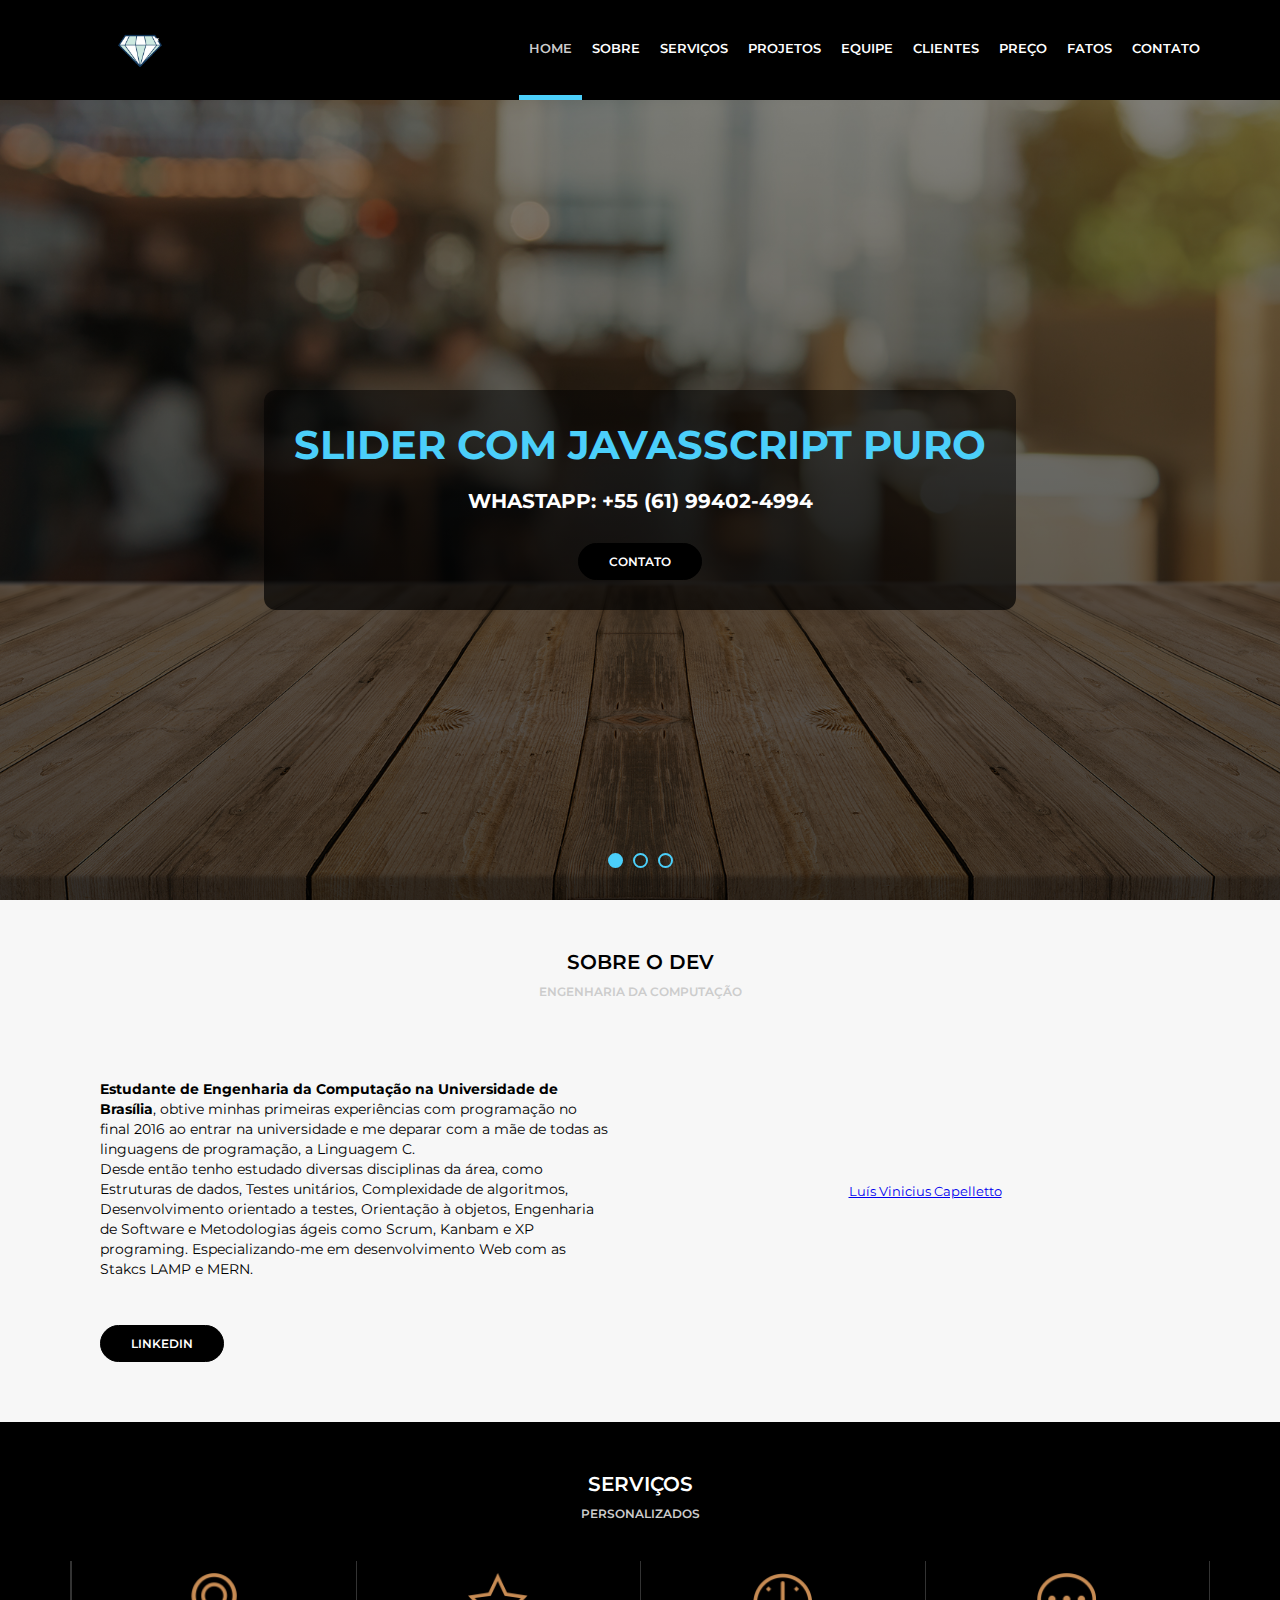
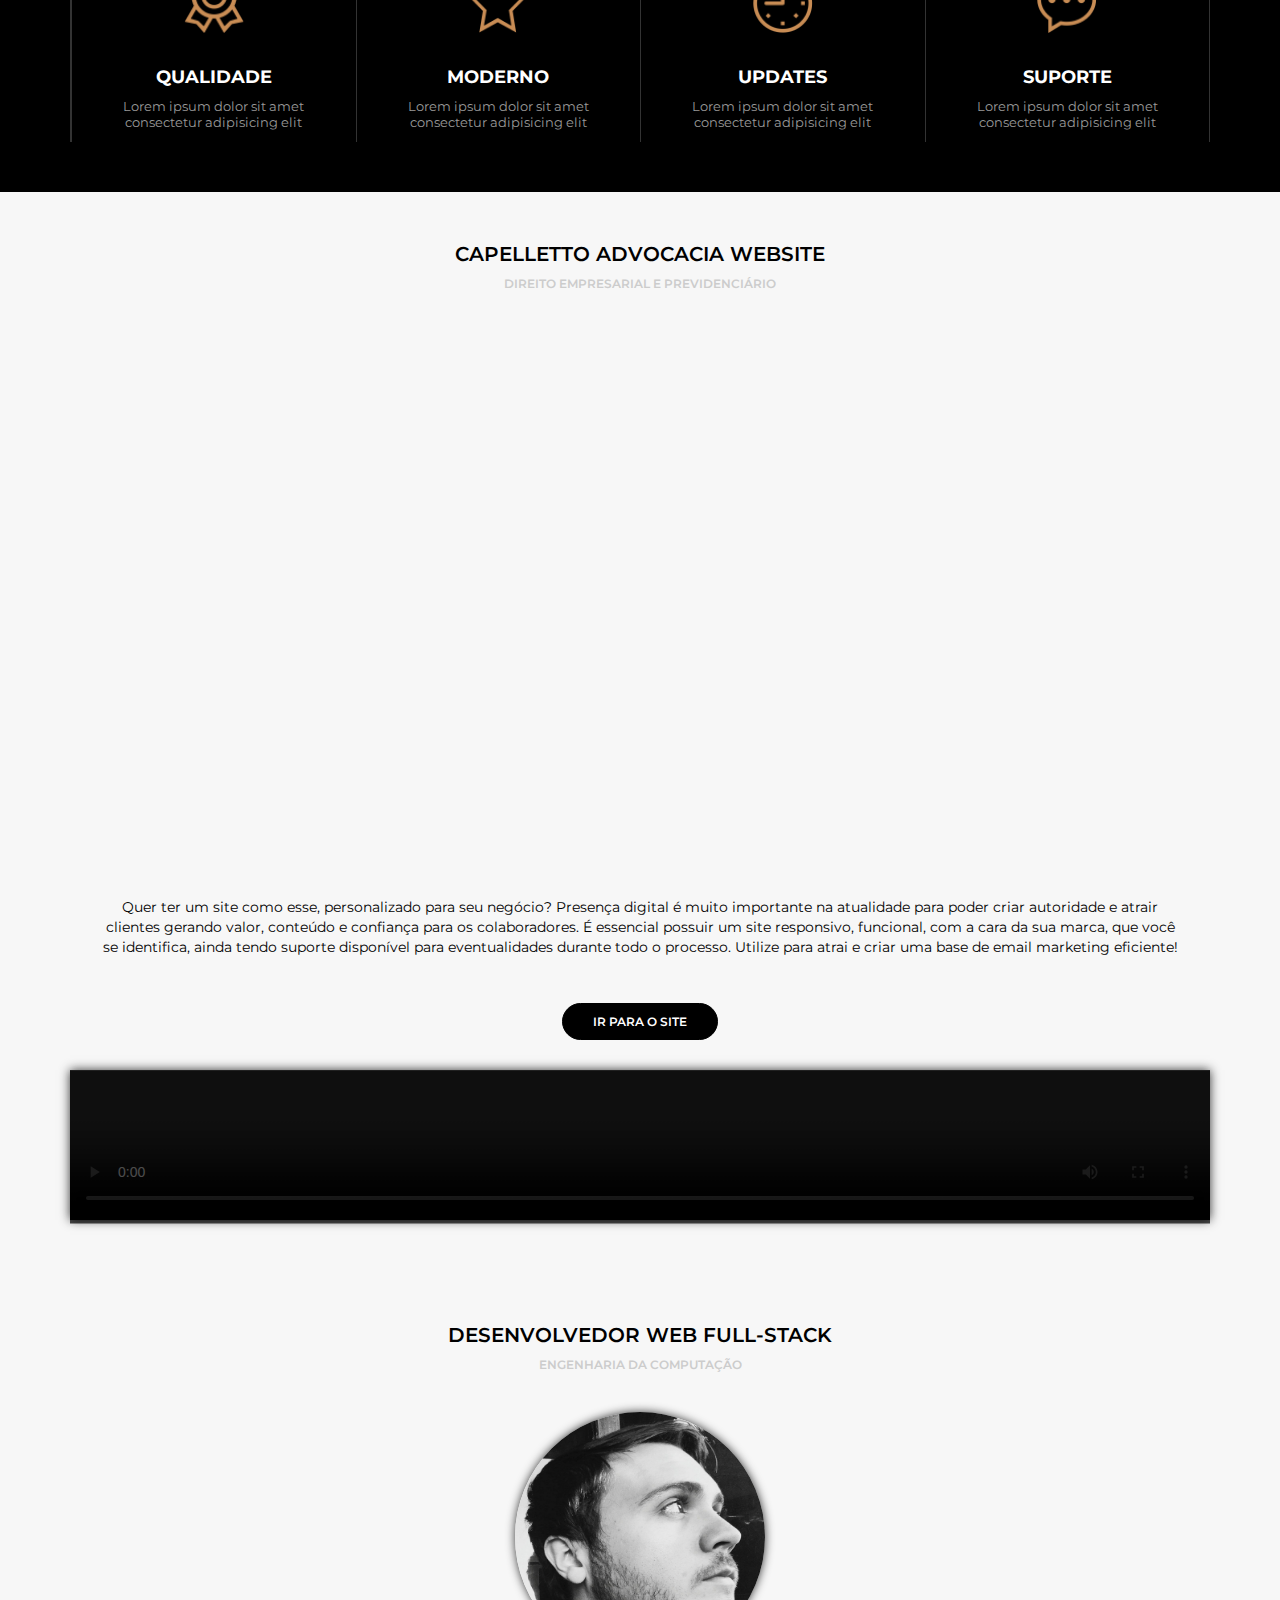
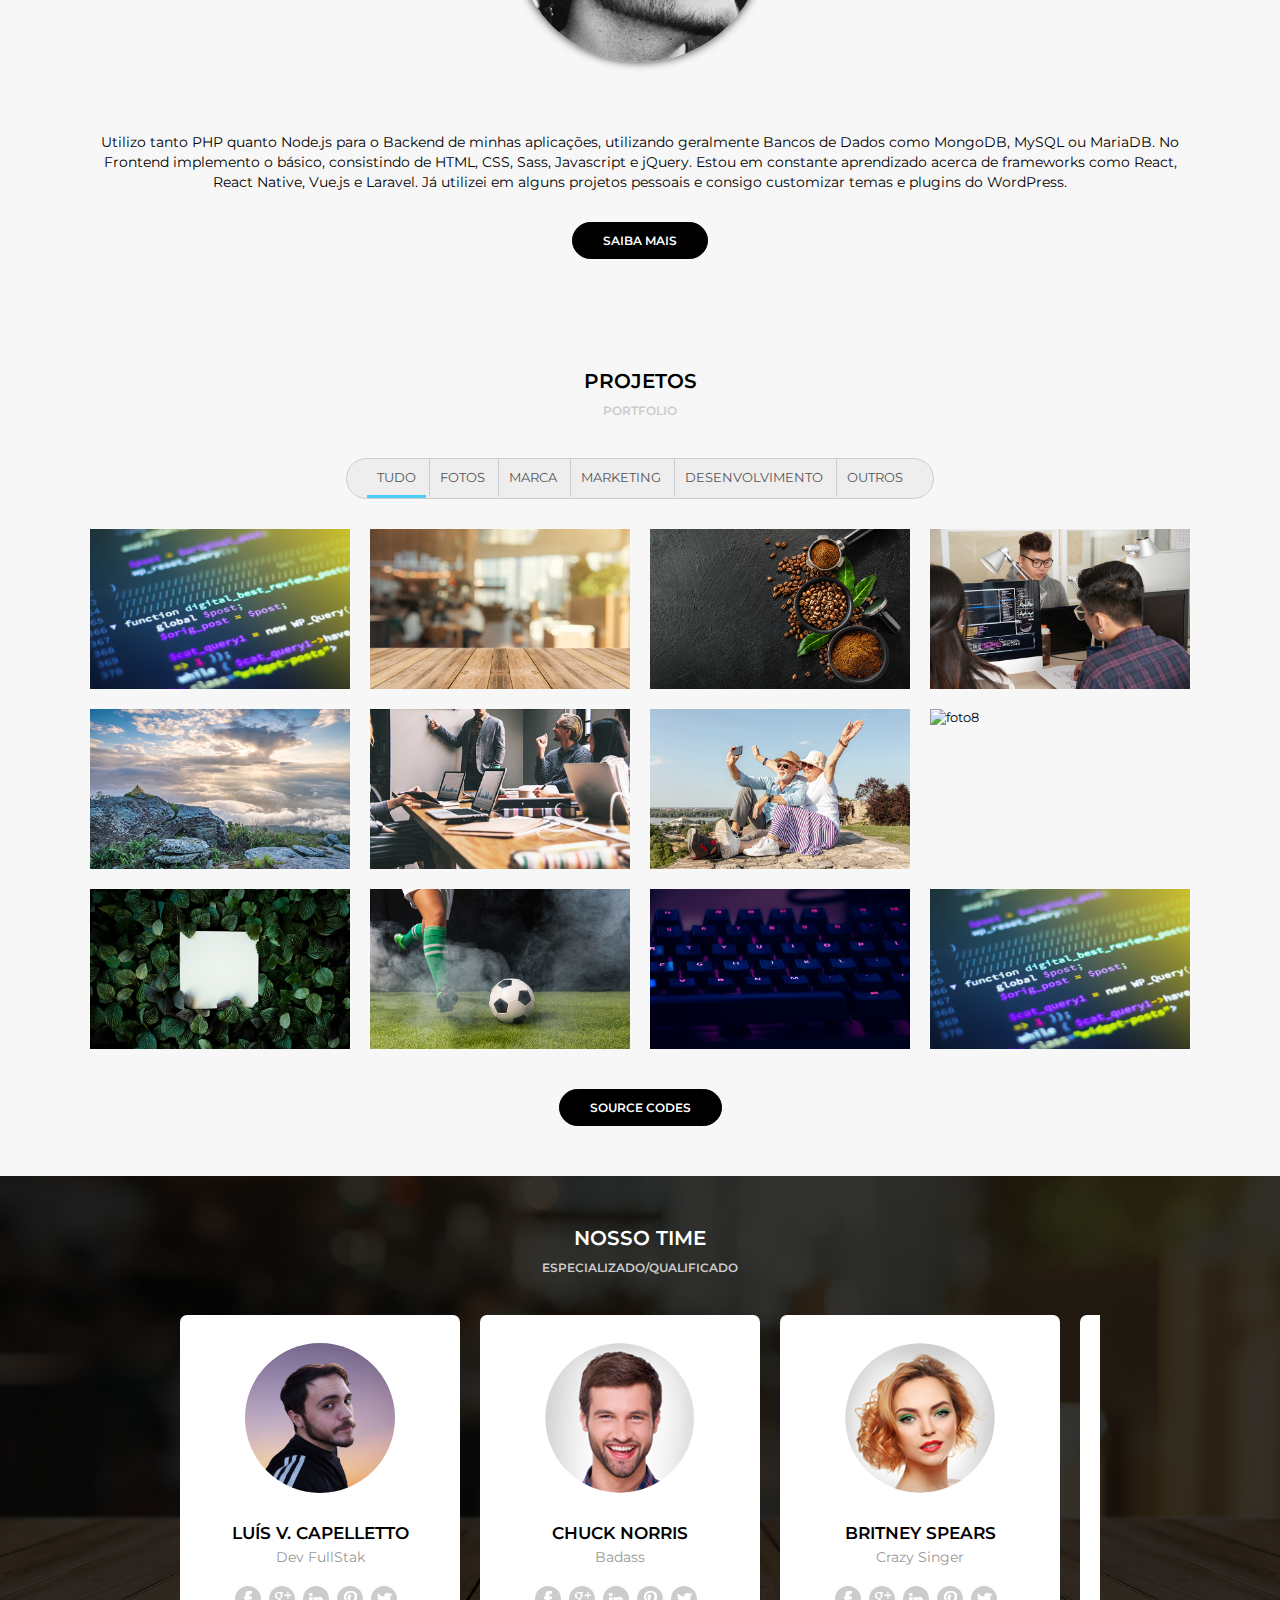
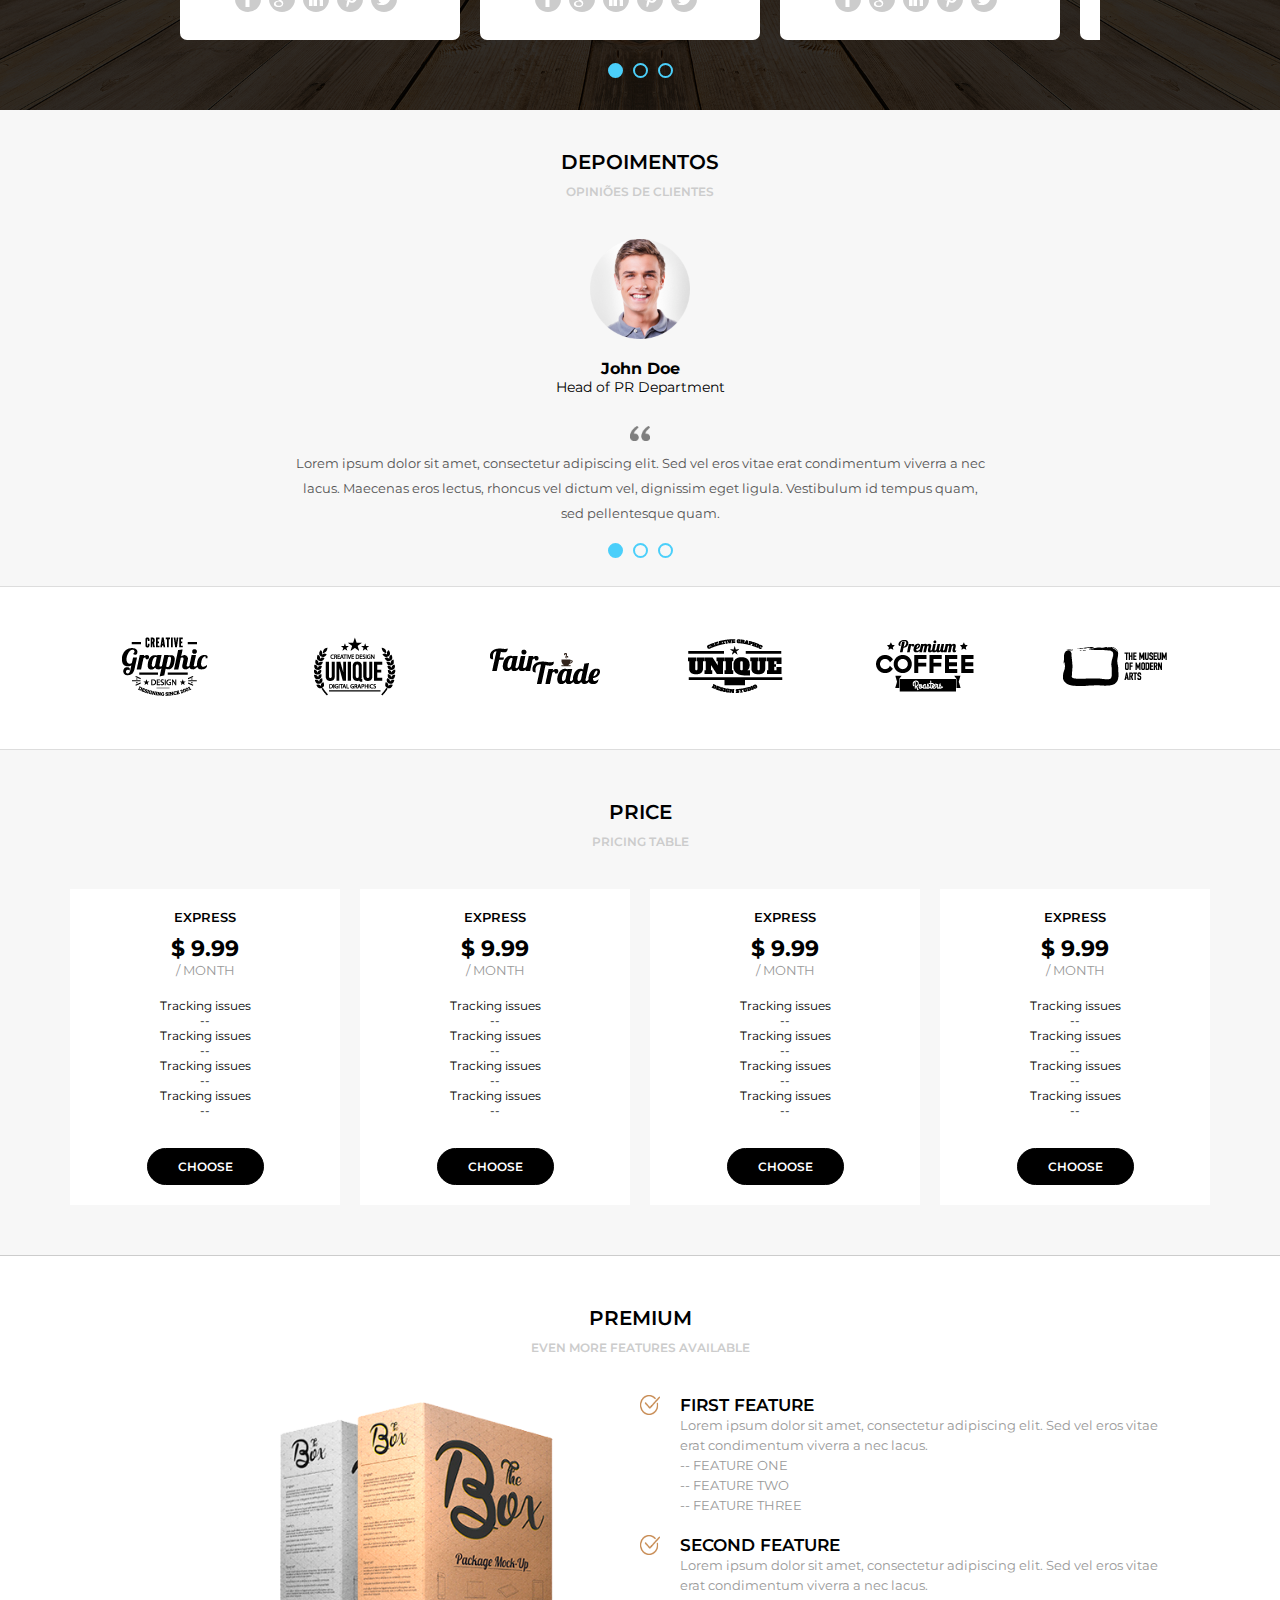
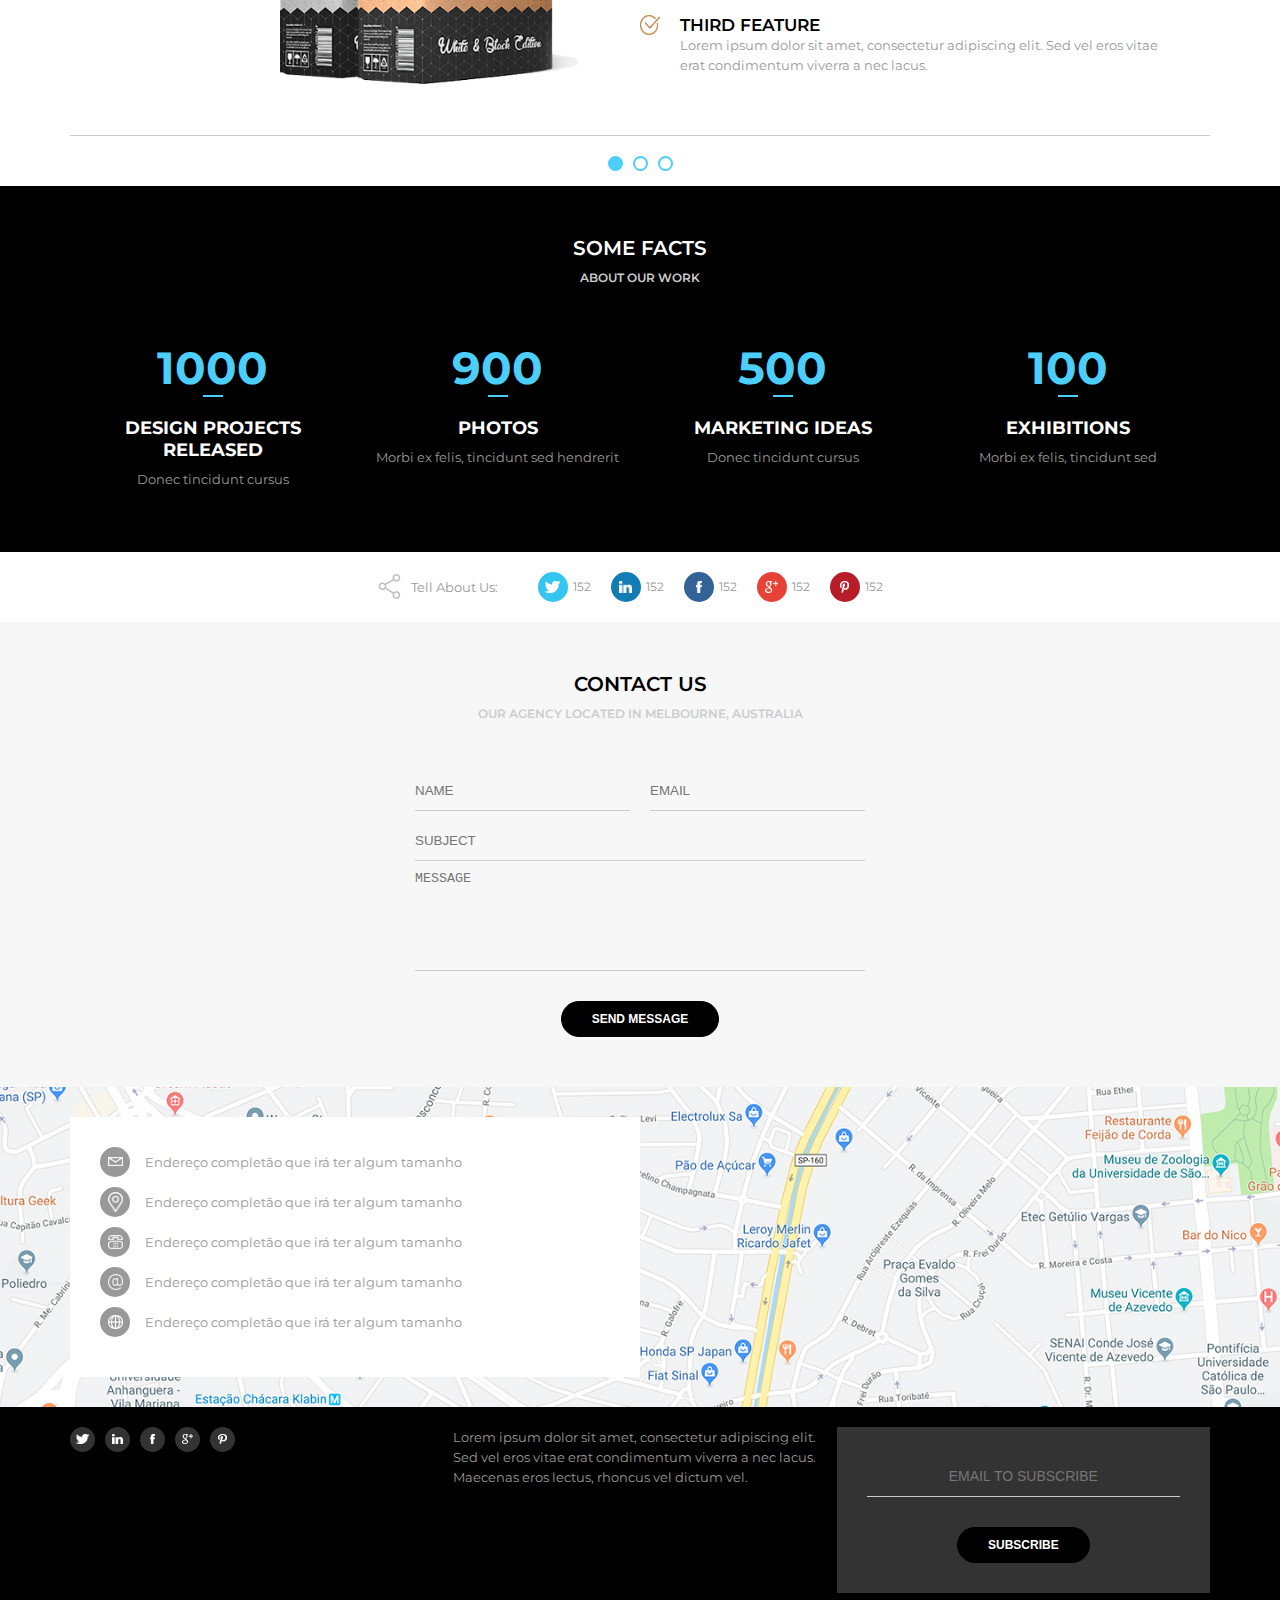
==== commit 2b61b8dc: "[fix] responsive shit" ====
--- a/index.html
+++ b/index.html
@@ -5,8 +5,8 @@
     <meta http-equiv="X-UA-Compatible" content="IE=edge">
     <meta name="viewport" content="width=device-width, initial-scale=1.0">
 
-    <meta property="og:image" content="./media/Profile.png">
-    <meta name="description" content="This is my website description">
+    <meta property="og:image" content="./assets/animations/animat-diamond.gif">
+    <meta name="description" content="Luís V. Capelletto developer, project to test and develop my web skills, using some features like multiple sliders, just for fun xD.">
     <meta name="keywords" content="web development, web design, HTML CSS ">
 
     <link href="https://fonts.googleapis.com/css2?family=Montserrat:wght@300;400;600;700&display=swap" rel="stylesheet"> 
@@ -14,7 +14,7 @@
 
     <link rel="stylesheet" href="./assets/css/style.css">
     <link id="favicon" rel="icon" href="assets/icons/terminal.ico" type="image/x-icon" />
-    <title>FrontEnd Estático - HTML & CSS</title>
+    <title>Luís V. Capelletto - Dev Project</title>
 </head>
 <body>
     <header>
--- a/assets/css/style.css
+++ b/assets/css/style.css
@@ -343,7 +343,8 @@
 .section-about--left-linkedin{
     flex: 1;
     padding: 10px 30px;
-    text-align: justify;
+    text-align: left;
+    width: 50%;
 }
 
 .section-about--left-linkedin p{
@@ -373,6 +374,10 @@
     flex: 1;
     padding: 10px 30px;
     text-align: center;
+}
+
+.section-about--left iframe {
+    width: 80%;
 }
 
 .section-about--left p{
@@ -1118,9 +1123,12 @@
 
     .section-about--left {
         text-align: center;
-        margin-left:30px;
-        margin-right:30px;
-        margin-bottom:30px;
+        margin: auto;
+        width: 80%;
+    }
+
+    .section-about--left iframe {
+        width: 80%;
     }
 
     .section-about--right {
@@ -1258,23 +1266,26 @@
 
     /*** ABOUT ***/
 
+    .section-about-linkedin,
     .section-about {
         flex-direction:column;
     }
+
+    .section-about--left-linkedin,
     .section-about--left {
         text-align: center;
-        margin-left:30px;
-        margin-right:30px;
-        margin-bottom:30px;
-    }
-
+        margin: auto;
+        width: 80%;
+    }
+    .section-about--right-linkedin,
     .section-about--right {
         width:auto;
         margin-left:30px;
         margin-right:30px;
     }
     .section-about--right img {
-        width: 300px;
+        width: 100px;
+        height: 100px;
     }
 
     .section-aboutus--right {
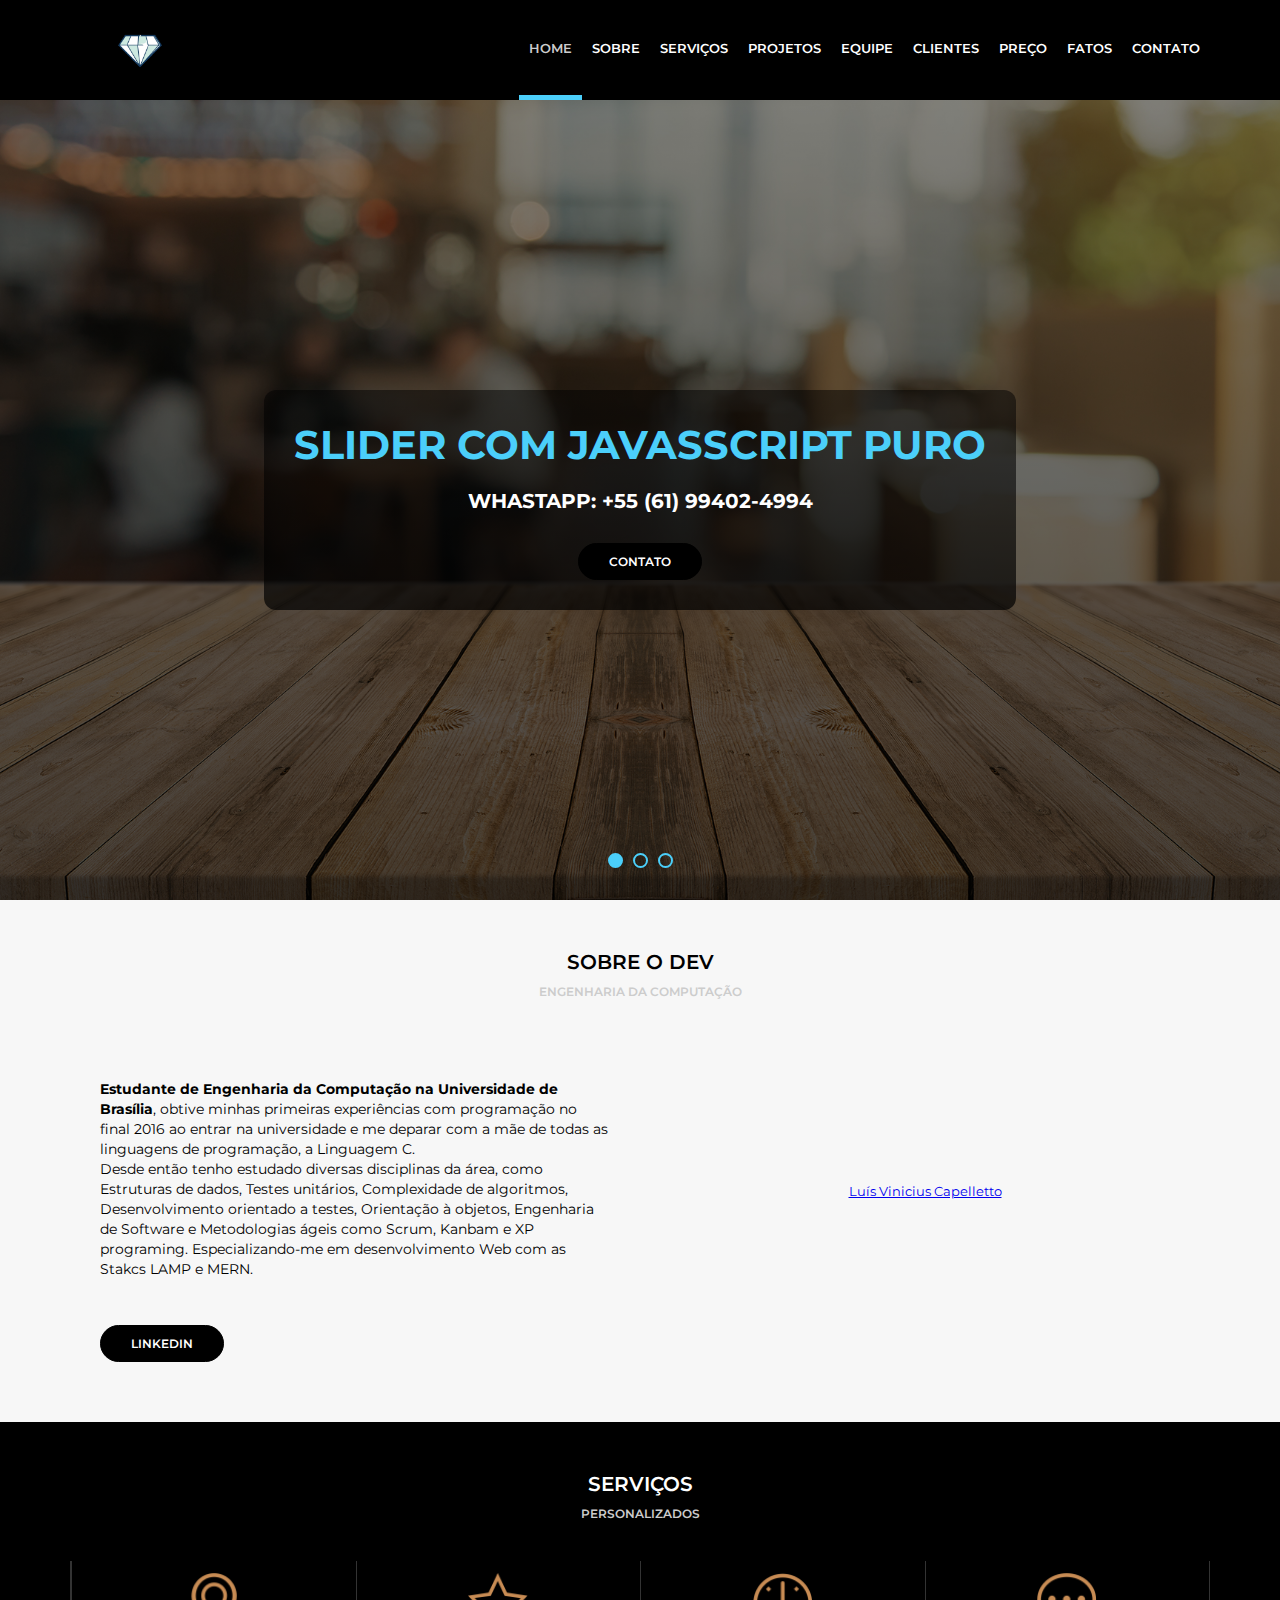
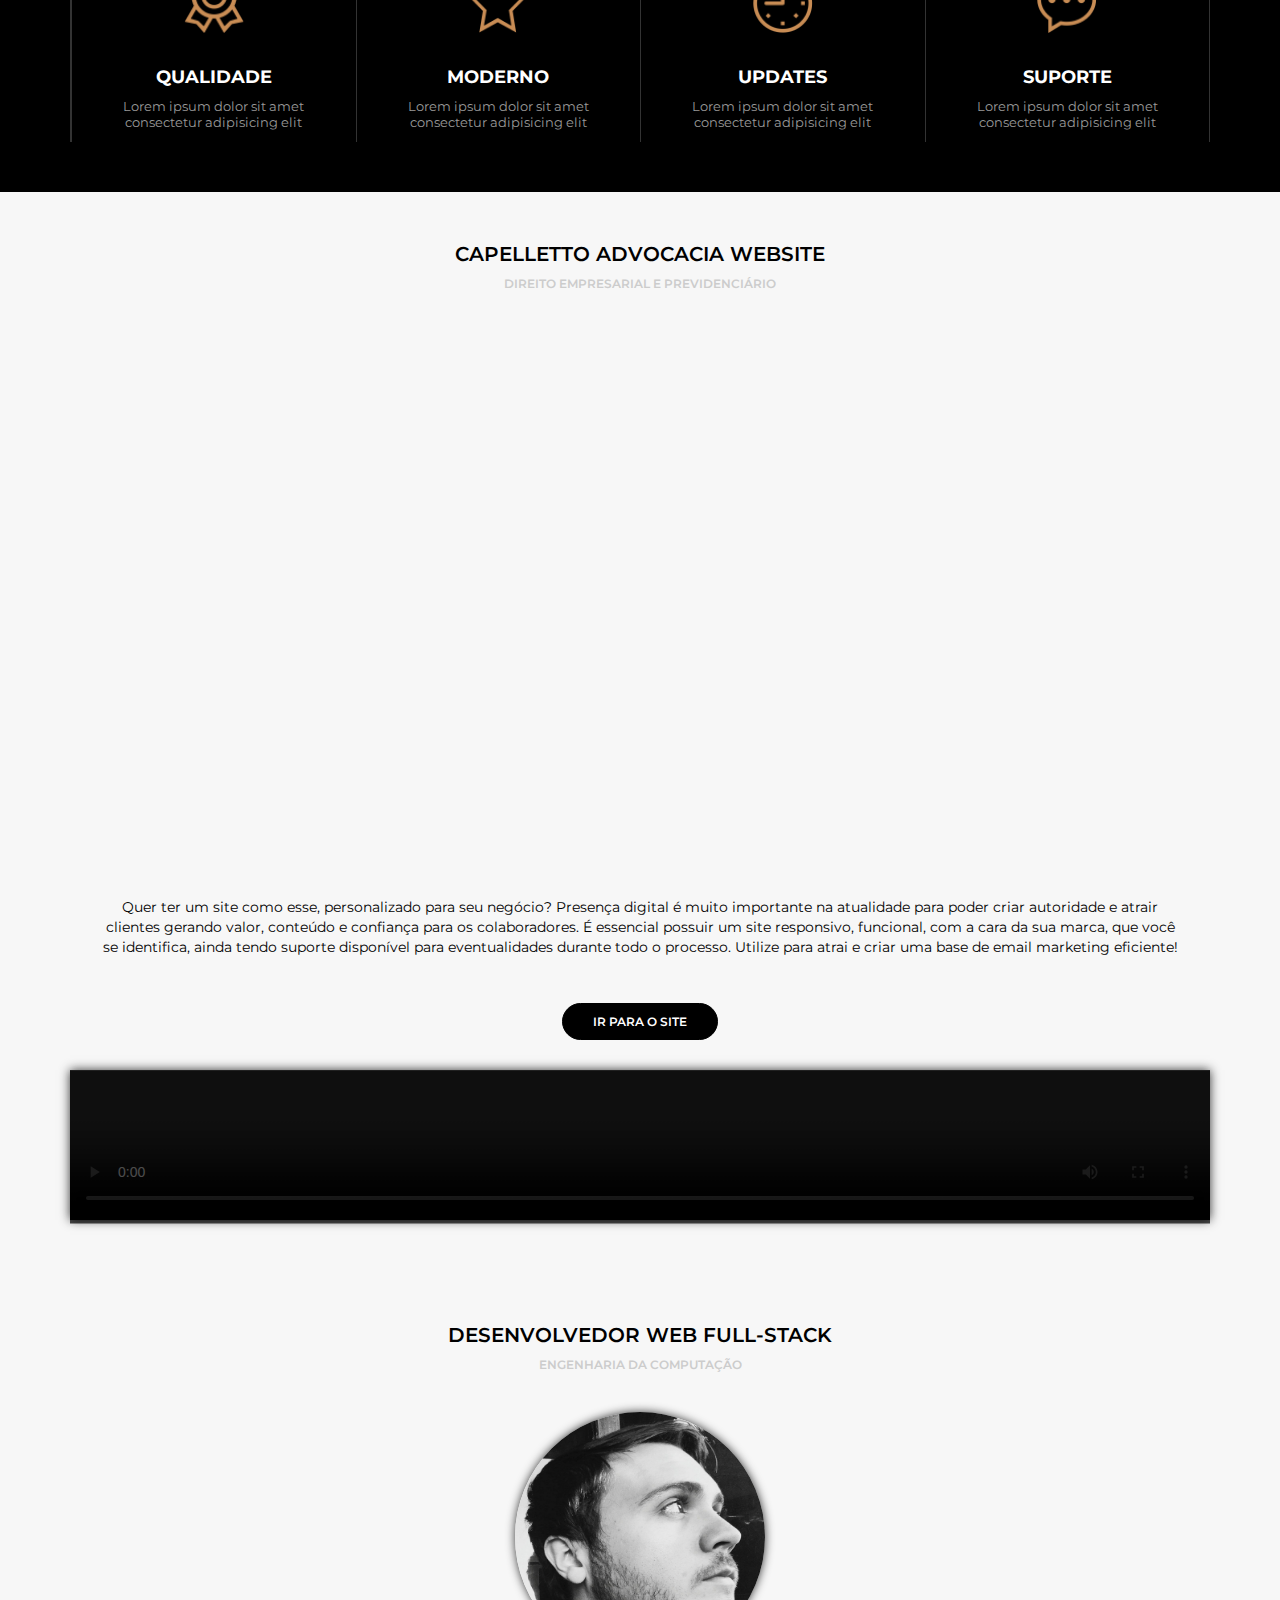
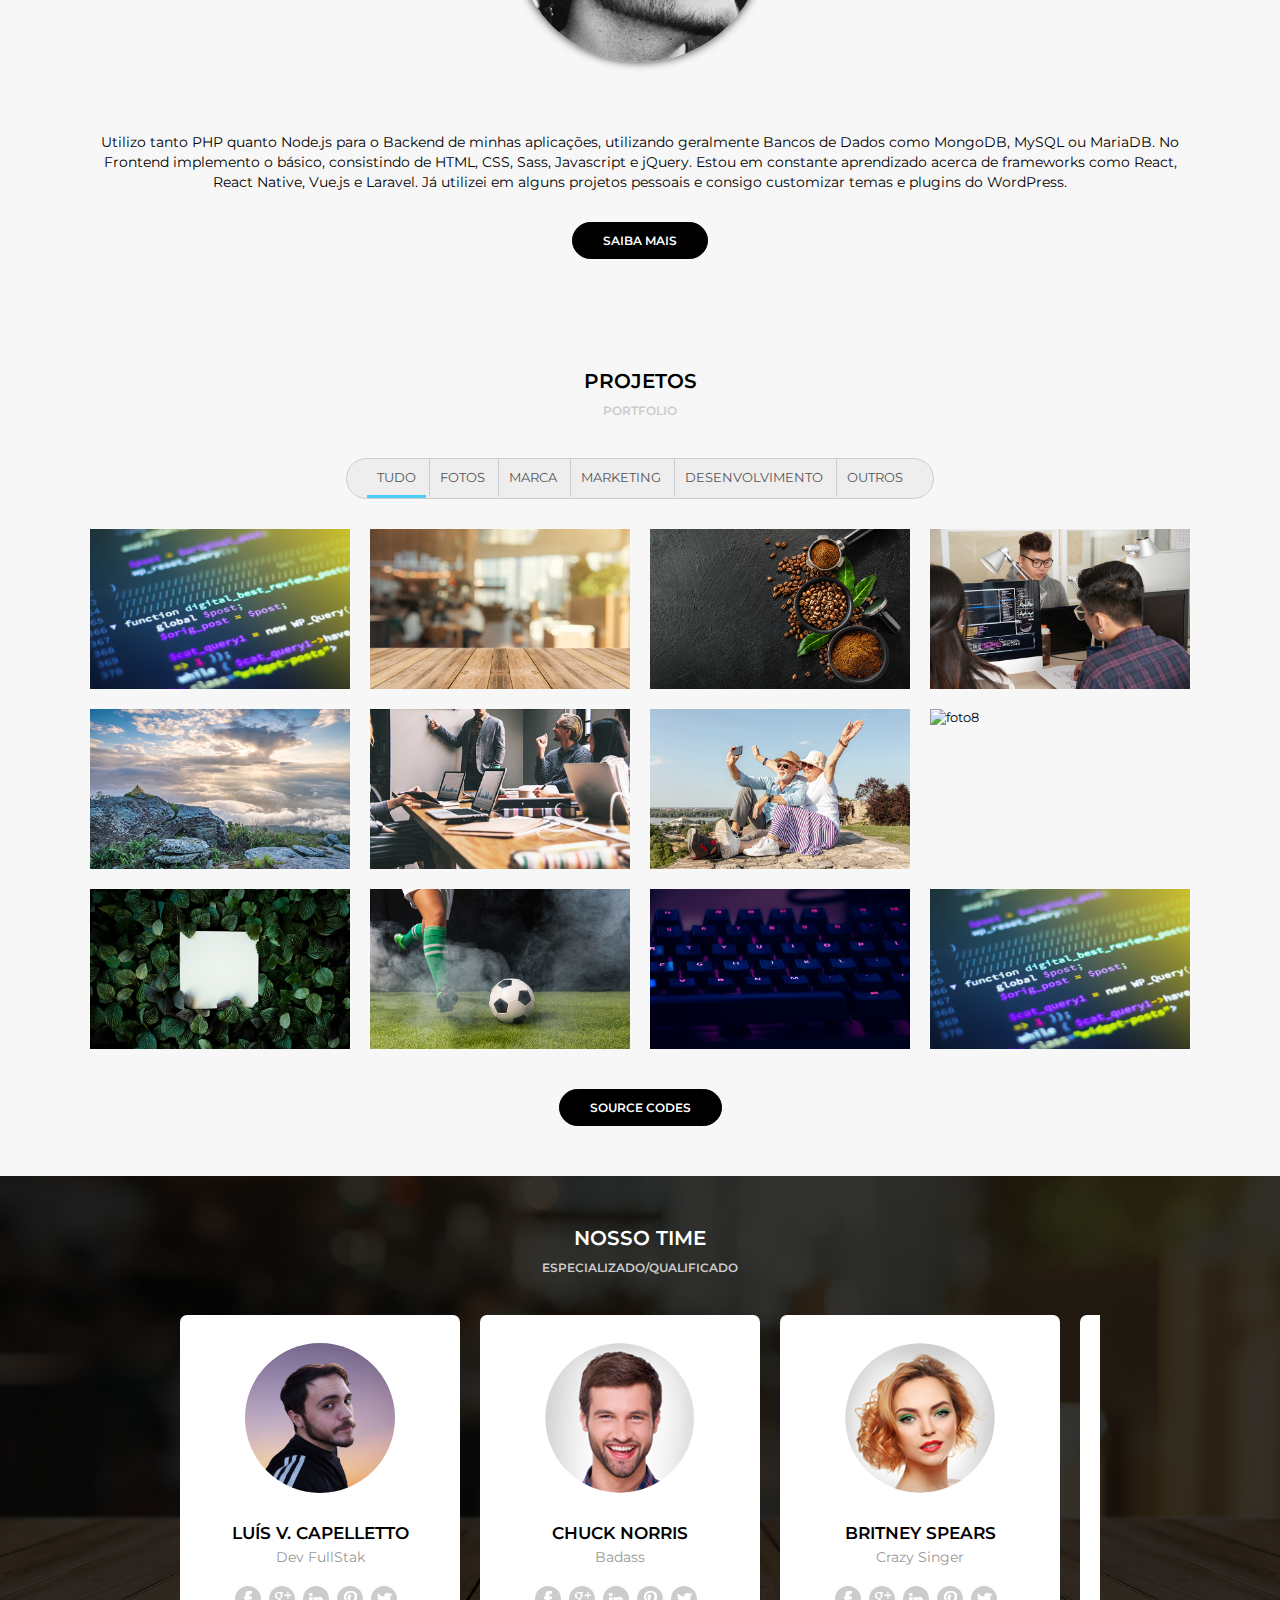
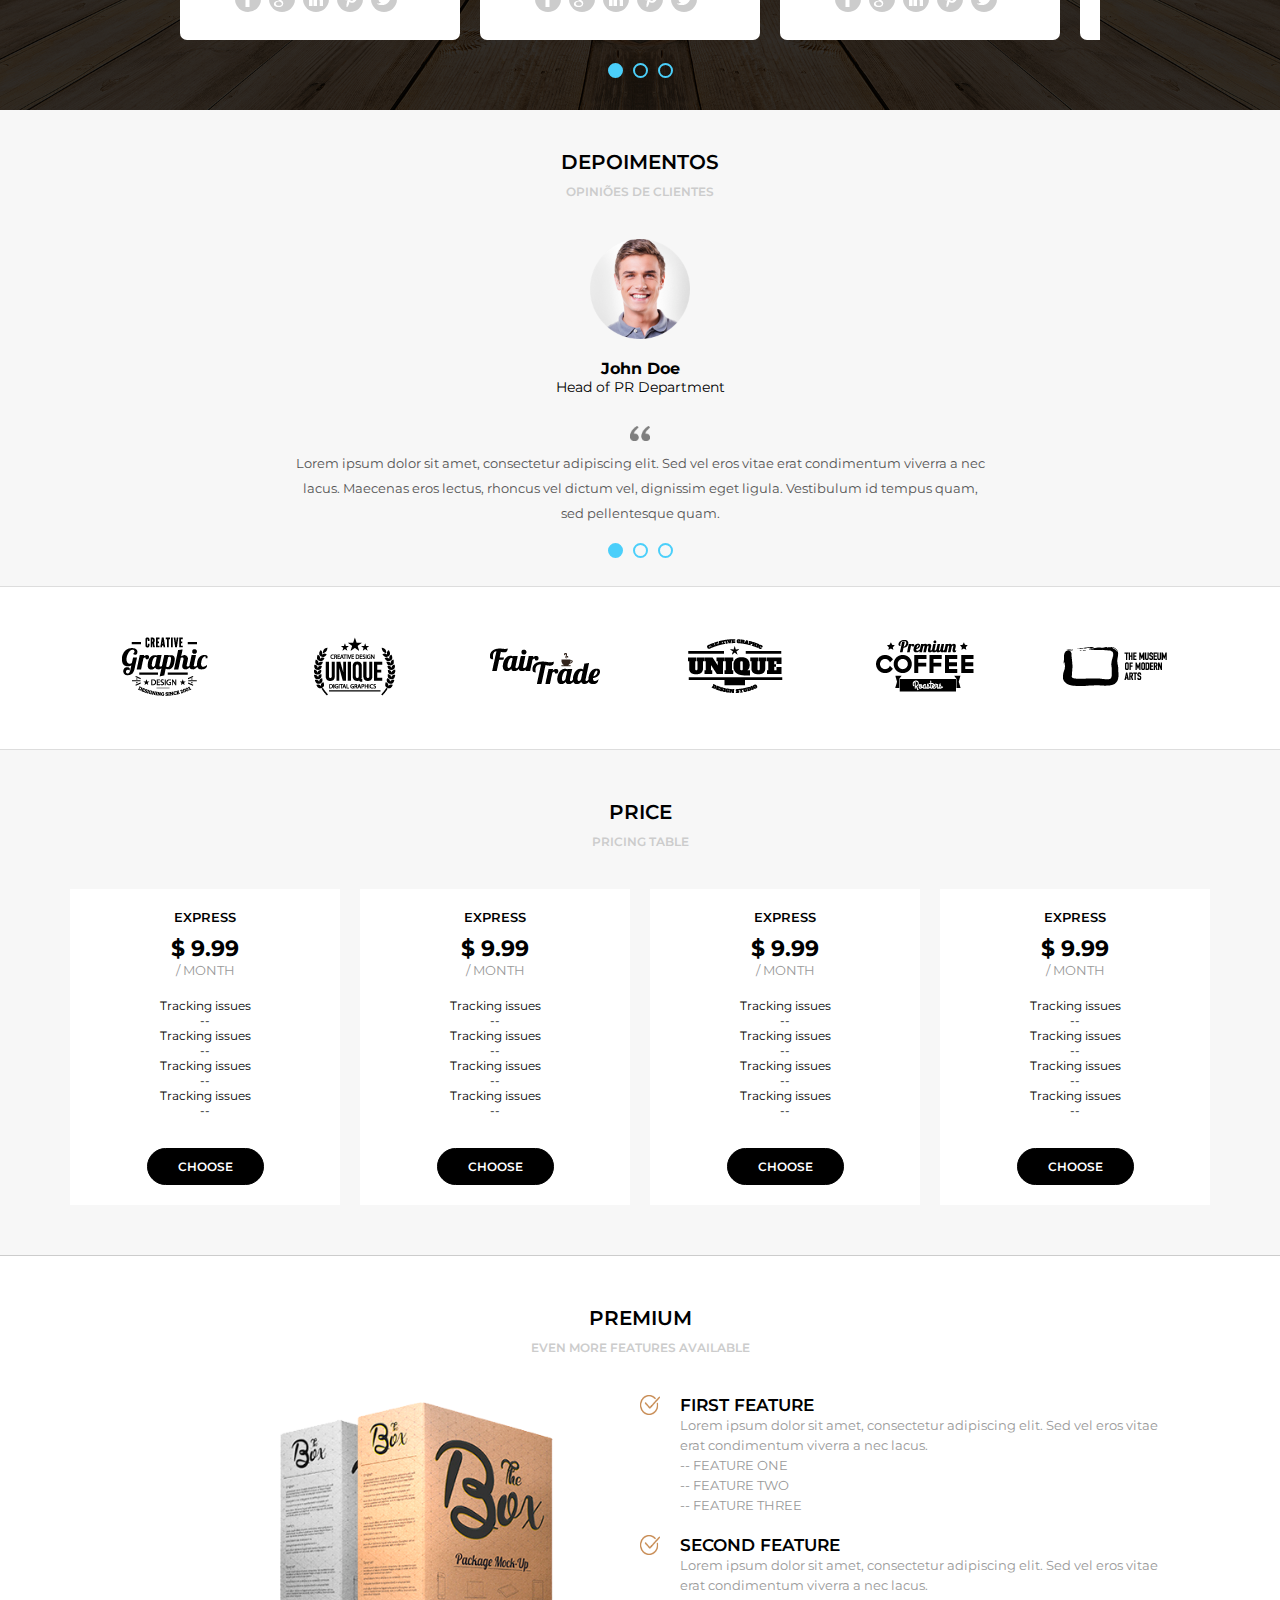
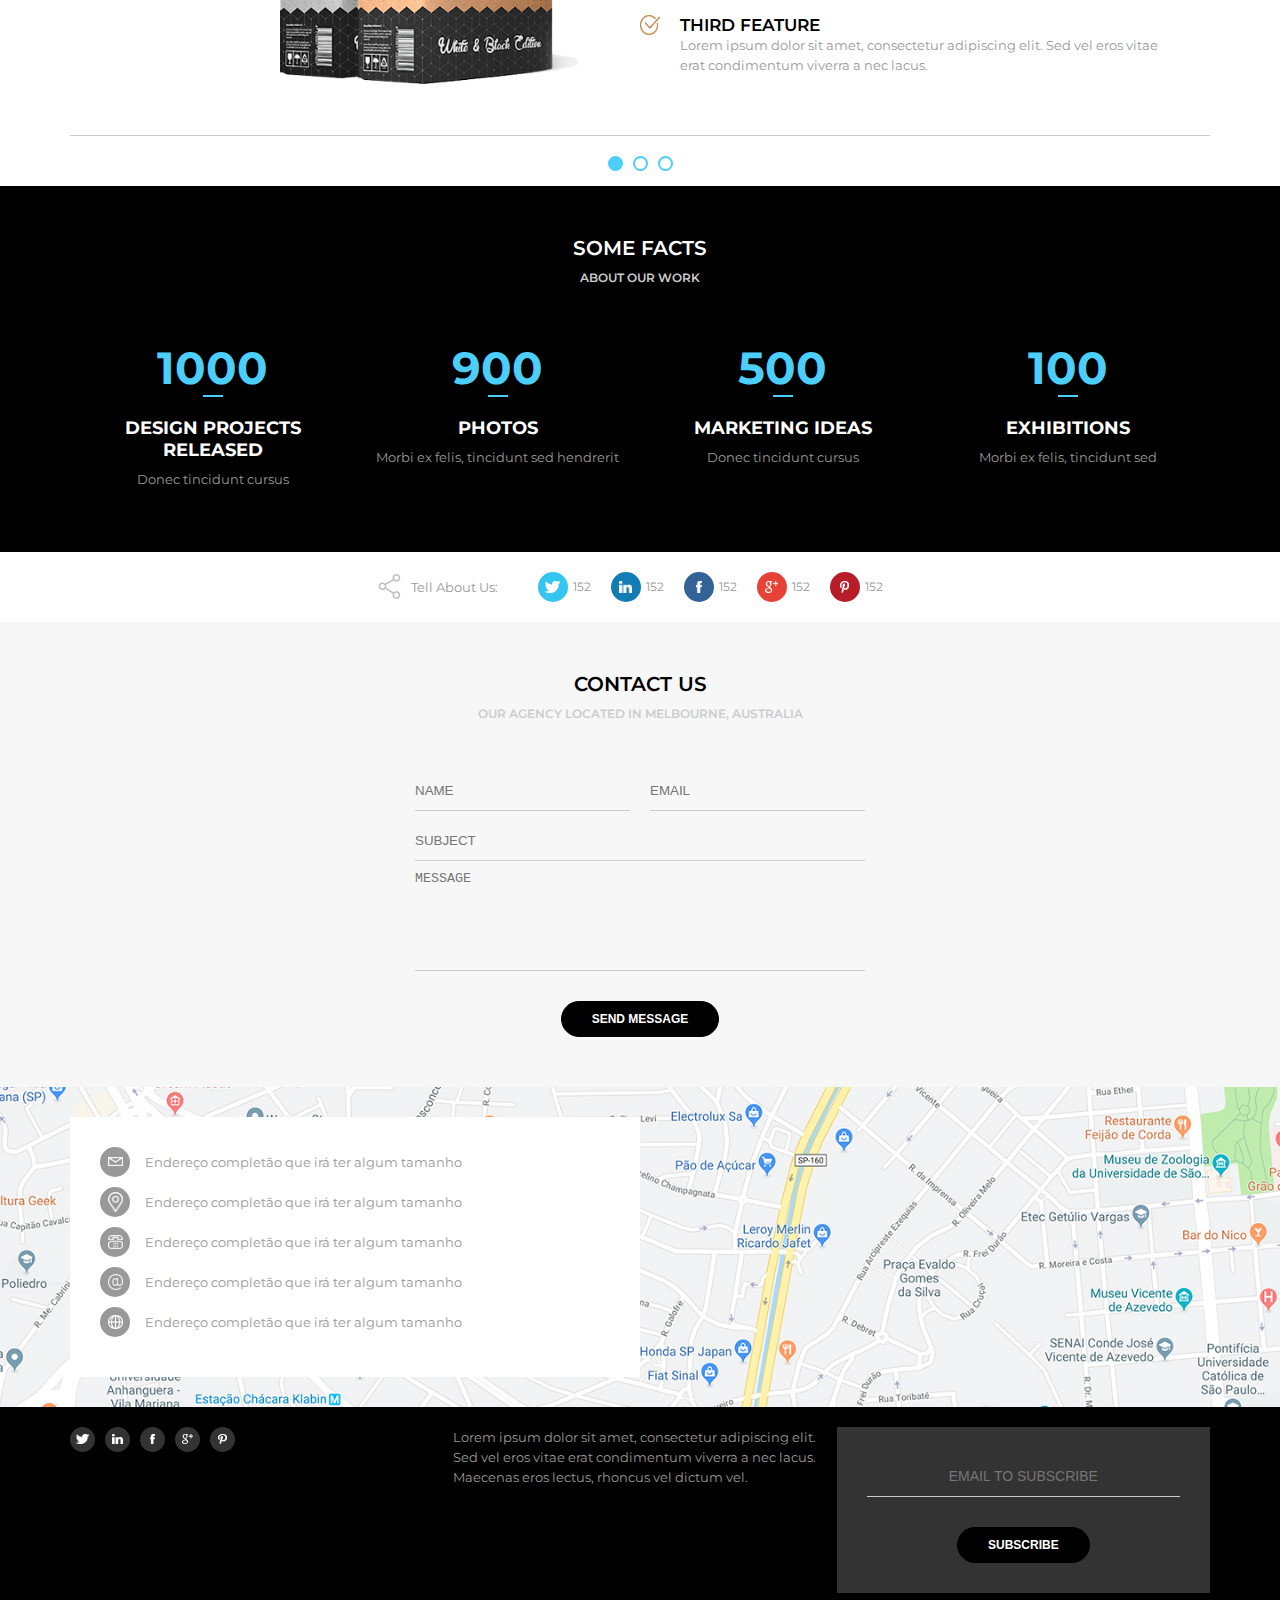
==== commit 7839a664: "[fix] banner sliders" ====
--- a/index.html
+++ b/index.html
@@ -43,7 +43,6 @@
         </section><!--header-->
     </header>
     <main>
-        
         <section class="banner">
             <div class="sliders">
                 <div class="slide">
--- a/assets/css/style.css
+++ b/assets/css/style.css
@@ -133,15 +133,17 @@
 /*** BANNER ***/
 
 .banner{
+    width: 1000%;
     height: calc(100vh - 100px);
     background-color: #333;
-    
+    overflow: hidden;
 }
 
 .sliders{
-    width: 1000vw;
+    width: 1000%;
     height: 100%;
     transition: all ease 1.5s;
+    overflow: hidden;
 }
 
 .slide{
@@ -1125,6 +1127,7 @@
         text-align: center;
         margin: auto;
         width: 80%;
+        padding-bottom: 50px;
     }
 
     .section-about--left iframe {
@@ -1136,15 +1139,17 @@
         margin: 0 30px;
     }
 
-    .section-aboutus--right {
+    /* .section-aboutus--right {
         width:auto;
         margin-left:30px;
         margin-right:30px;
-    }
+    } */
+
     .section-aboutus--right img {
         width: 400px;
     }
 
+    .section-aboutus--right,
     .section-aboutus-right--playvideo{
         width: 400px;
         margin: auto;
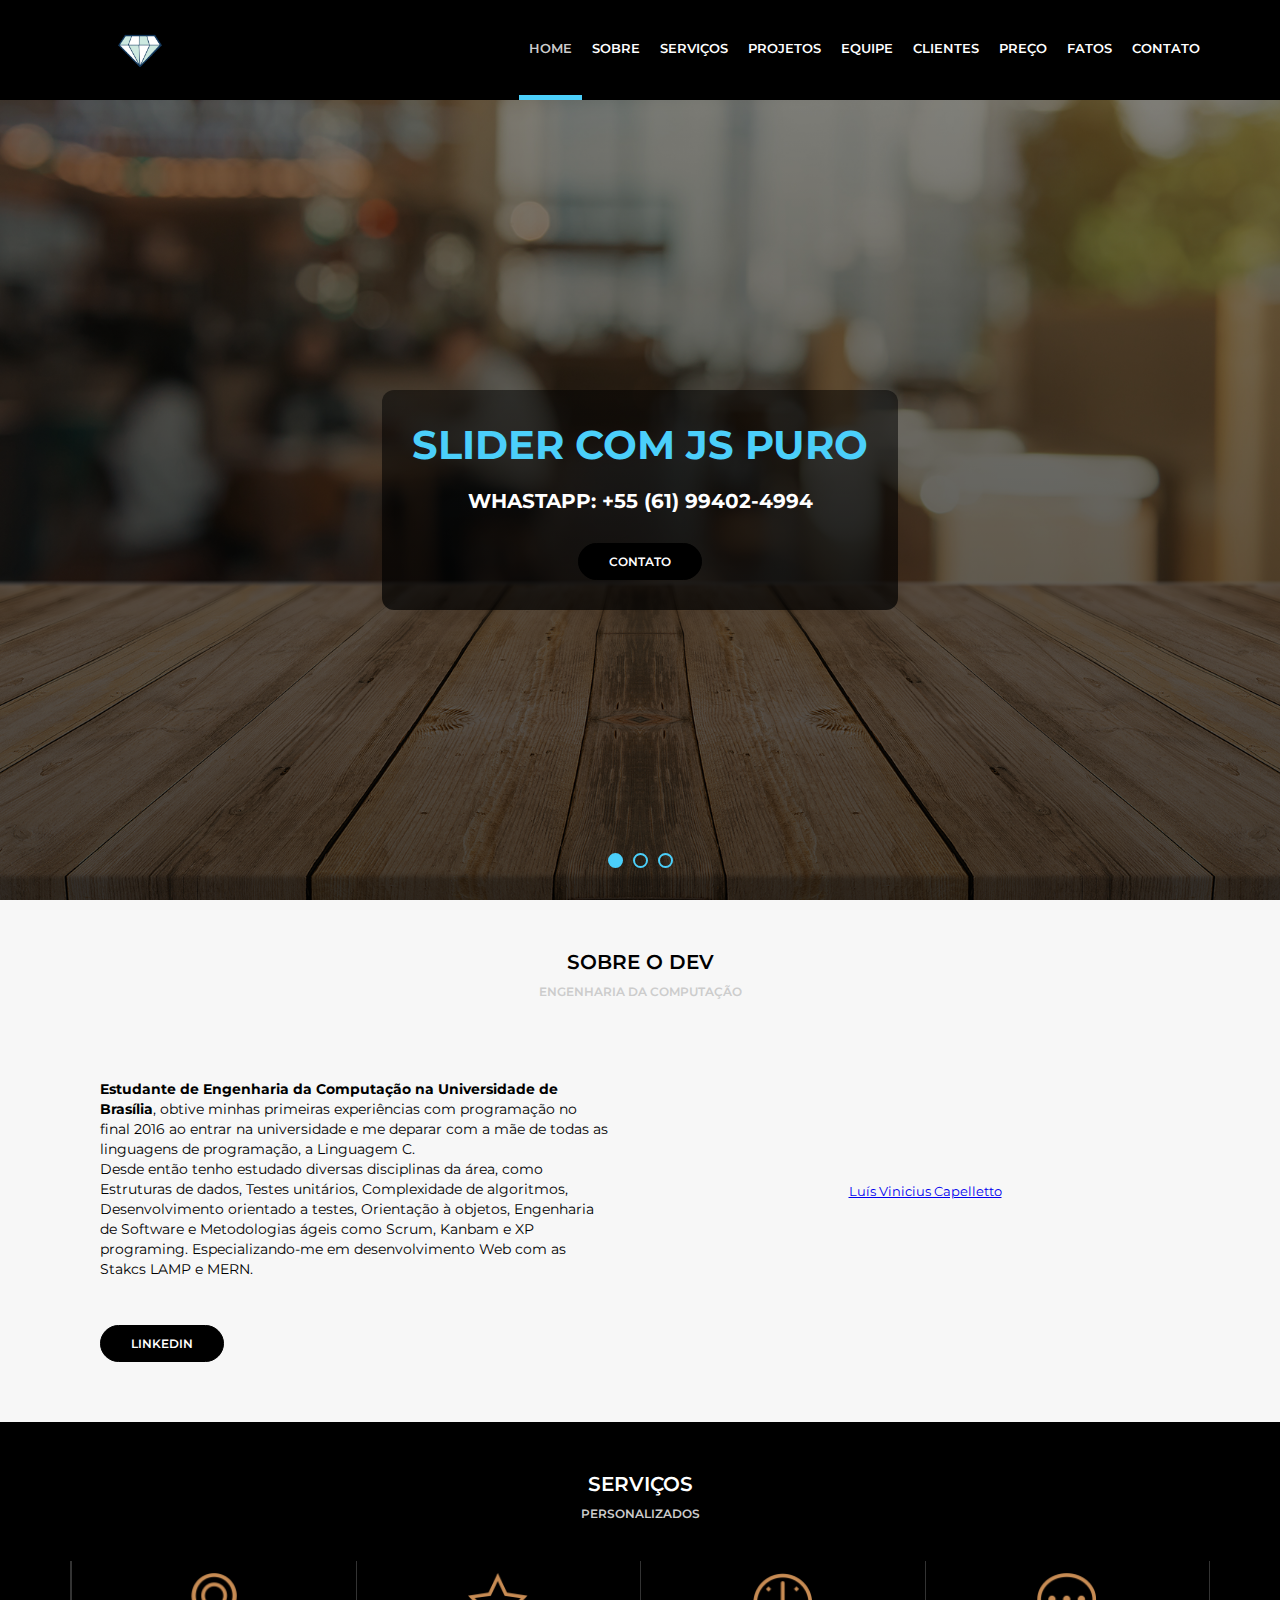
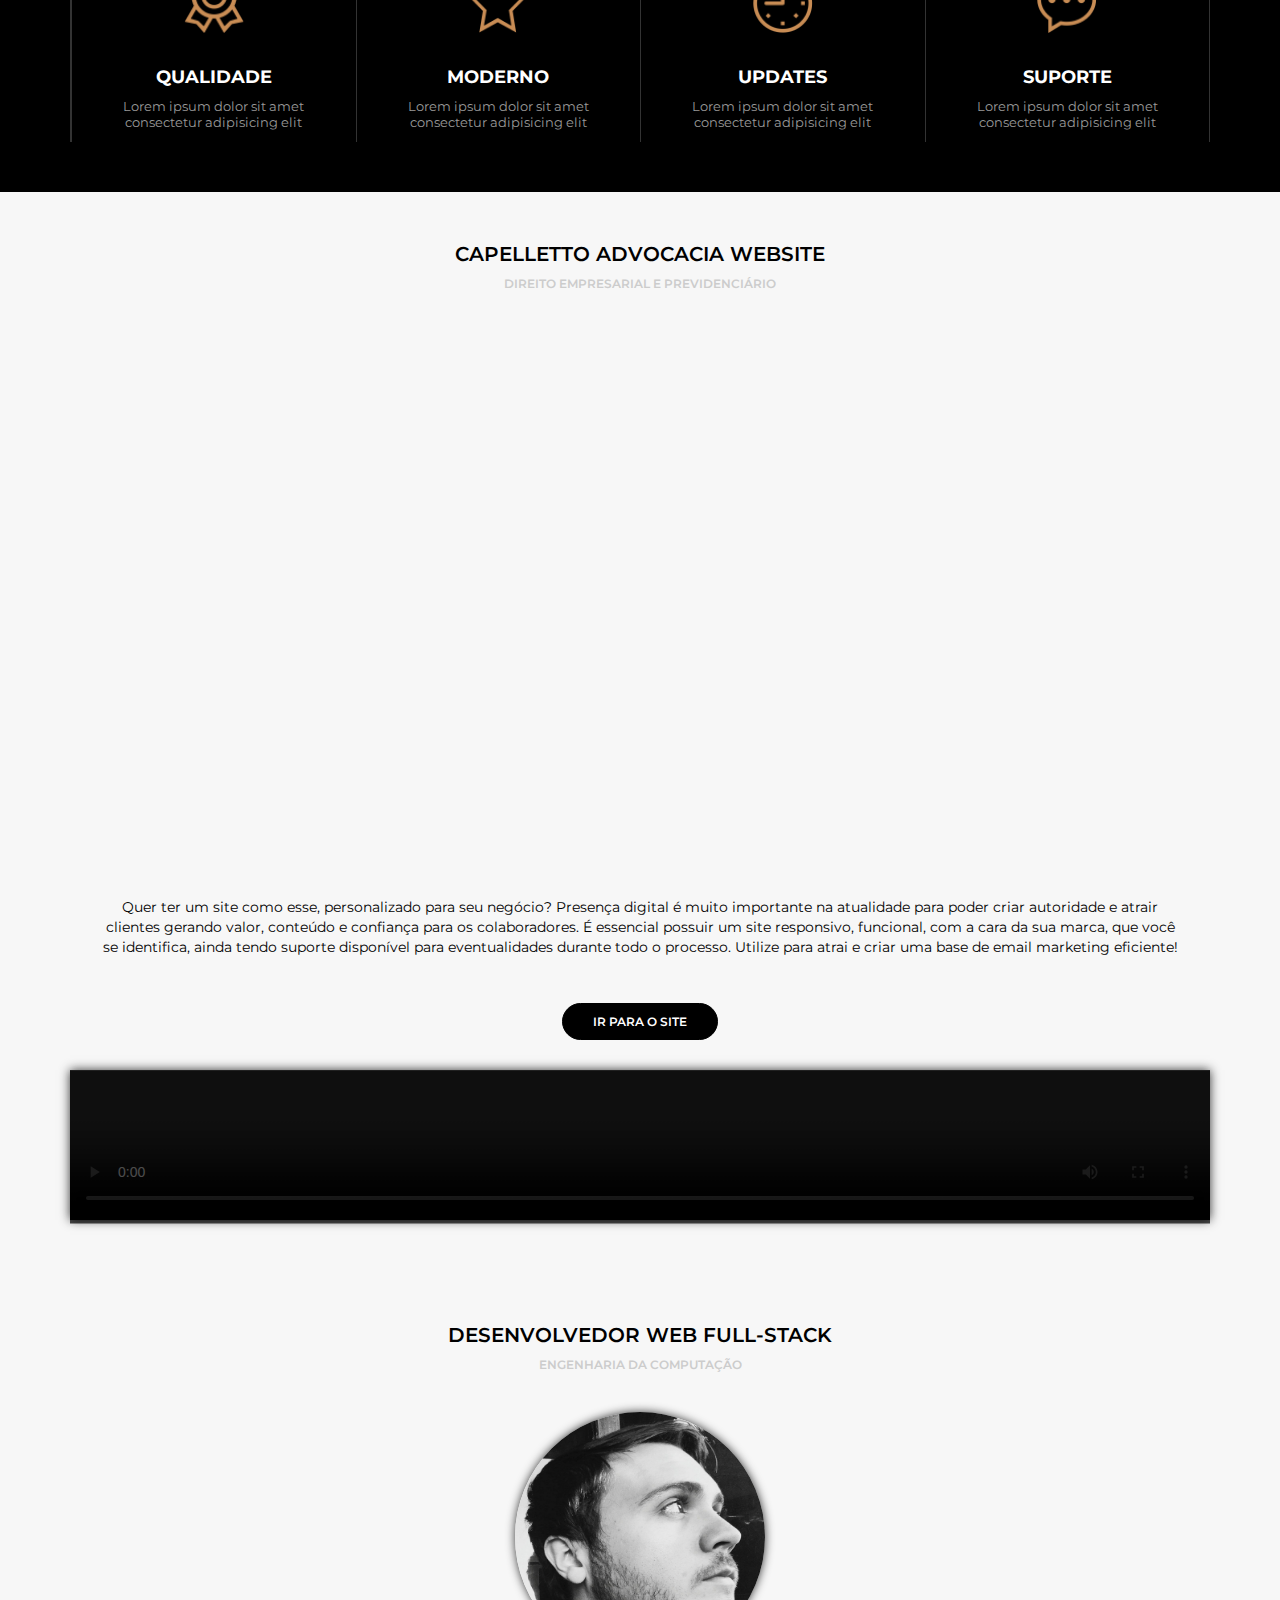
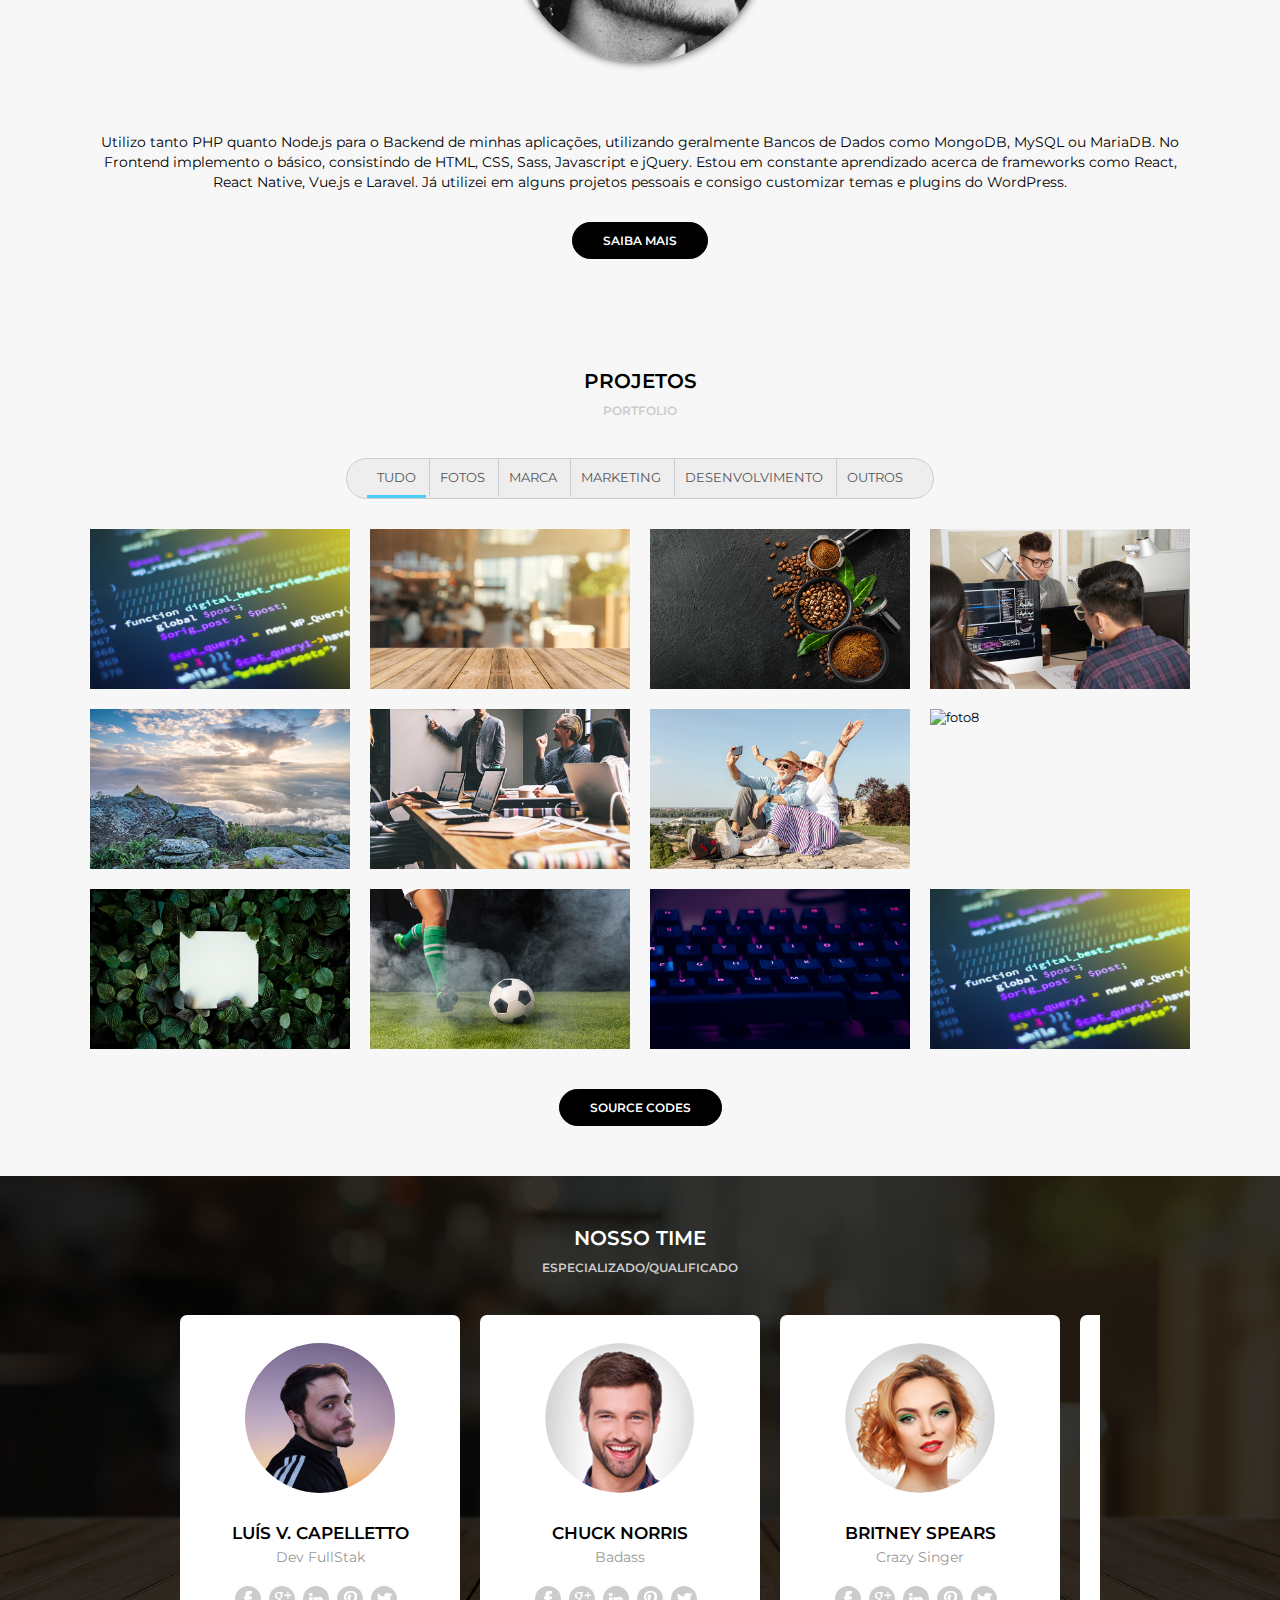
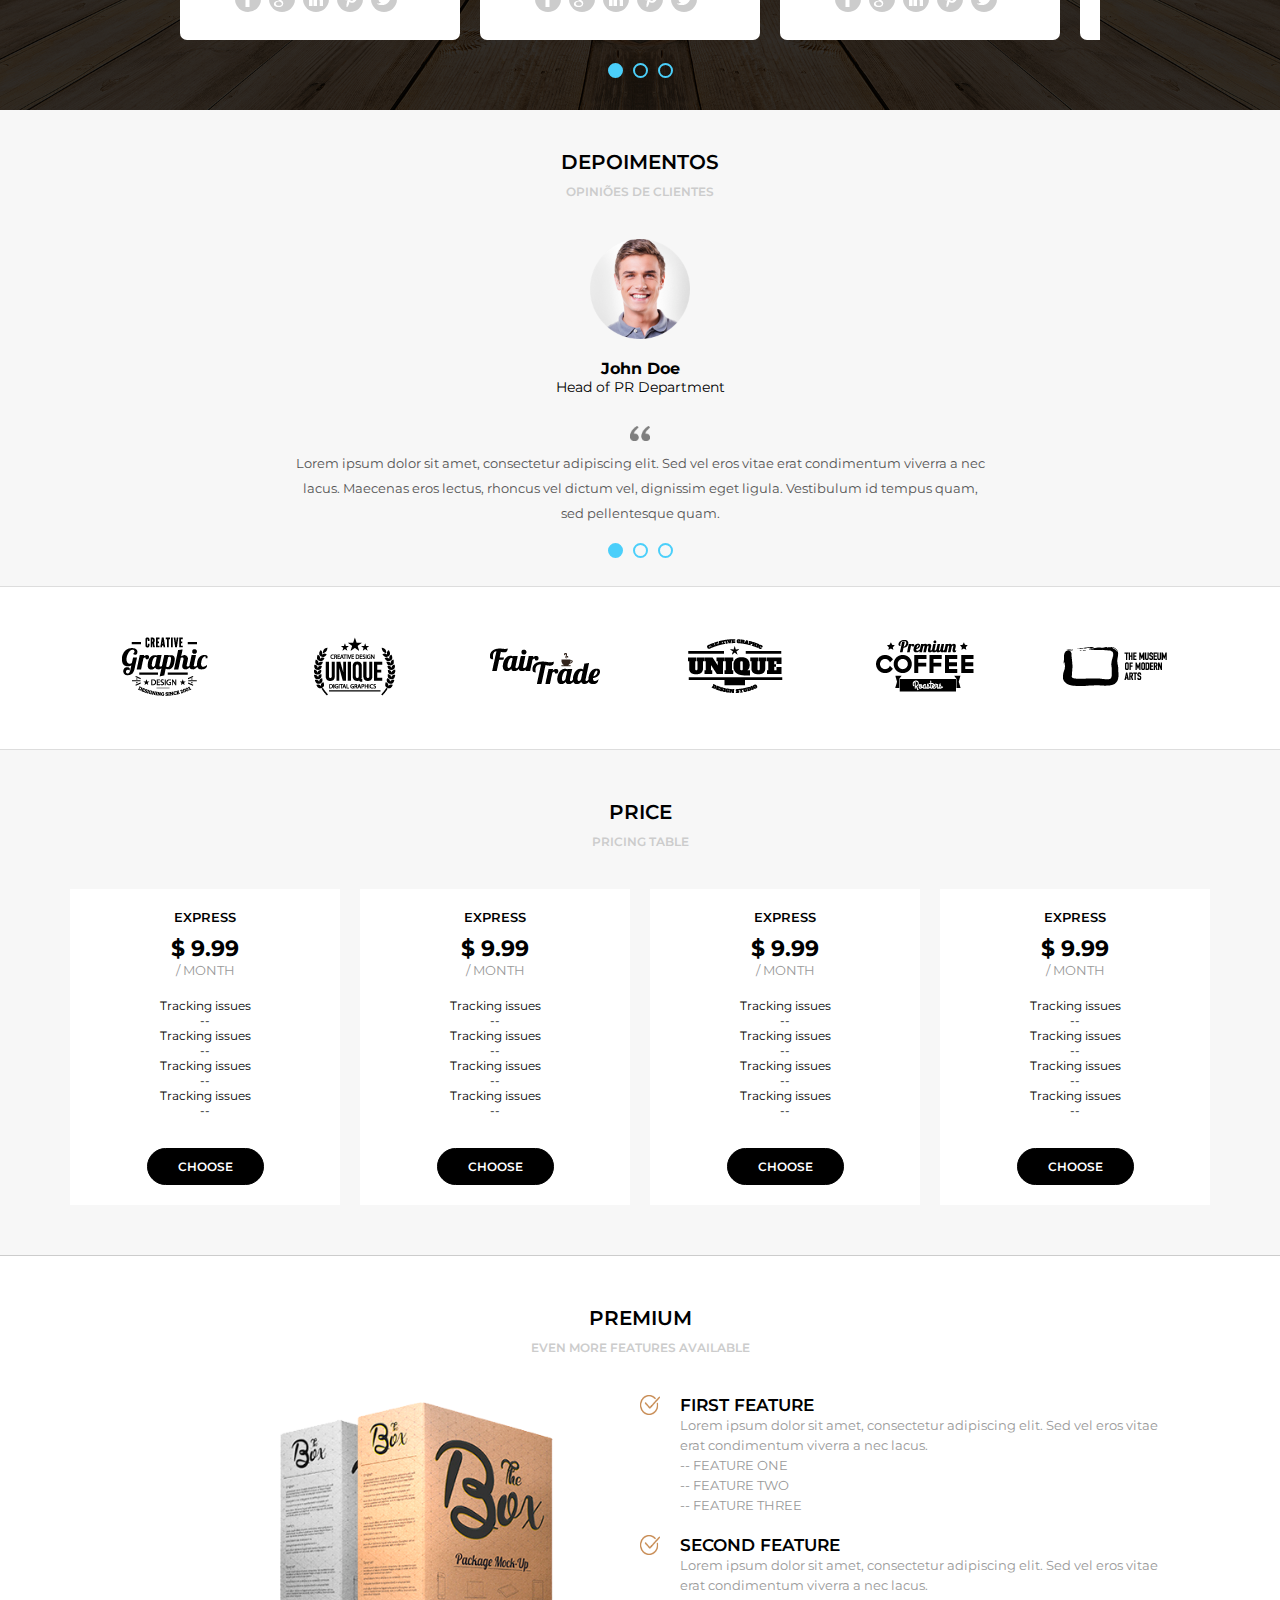
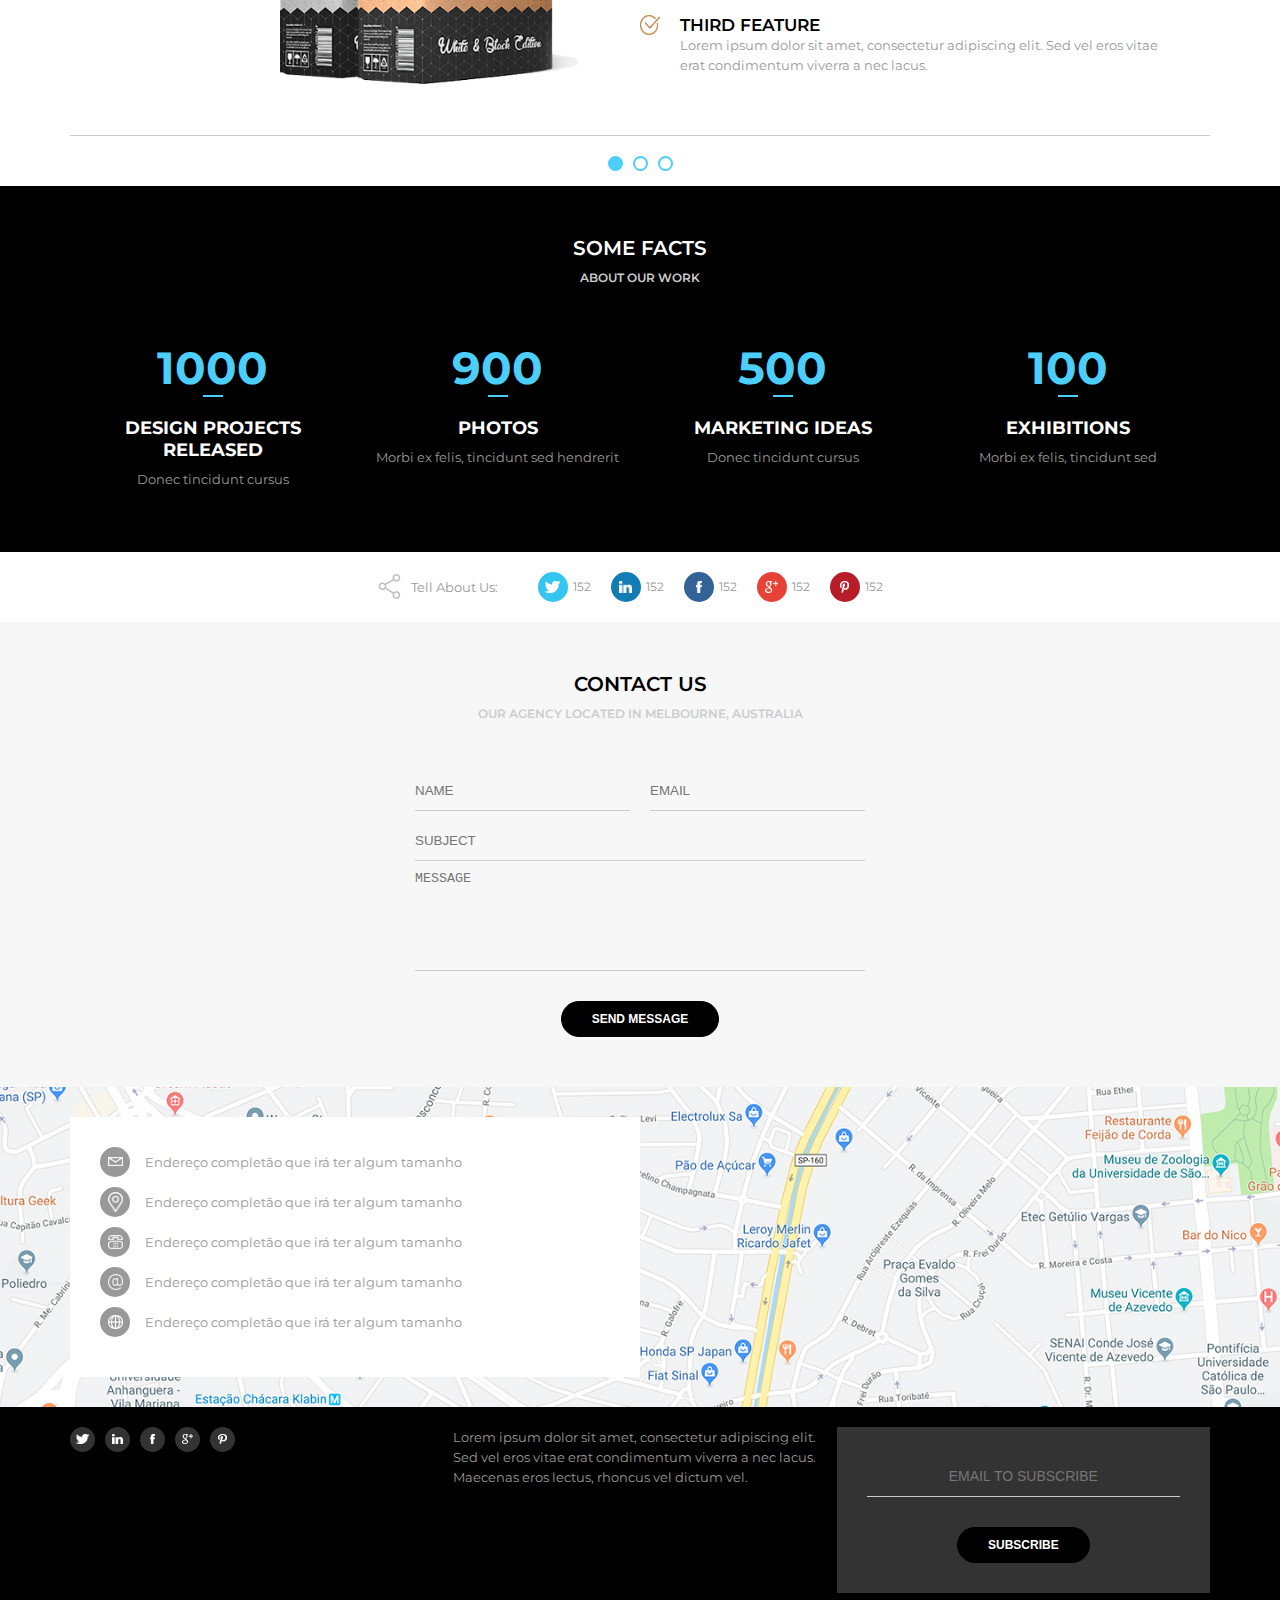
==== commit 7b5f70d5: "Update index.html" ====
--- a/index.html
+++ b/index.html
@@ -48,7 +48,7 @@
                 <div class="slide">
                     <div class="slide-area slide1" >
                         <div class="slide-text">
-                            <h1><span>Slider com JavaSscript Puro</span><br></h1>
+                            <h1><span>Slider com JS Puro</span><br></h1>
                             <h2>WhastApp: +55 (61) 99402-4994</h2>
                             <a href="mailto:thecapellett@gmail.com" target="_blank" class="button">
                                 <i class="fas fa-envelope fa-lg"></i> Contato
--- a/assets/css/style.css
+++ b/assets/css/style.css
@@ -133,14 +133,14 @@
 /*** BANNER ***/
 
 .banner{
-    width: 1000%;
+    /* width: 100%; */
+
     height: calc(100vh - 100px);
     background-color: #333;
-    overflow: hidden;
 }
 
 .sliders{
-    width: 1000%;
+    width: 300%;
     height: 100%;
     transition: all ease 1.5s;
     overflow: hidden;
